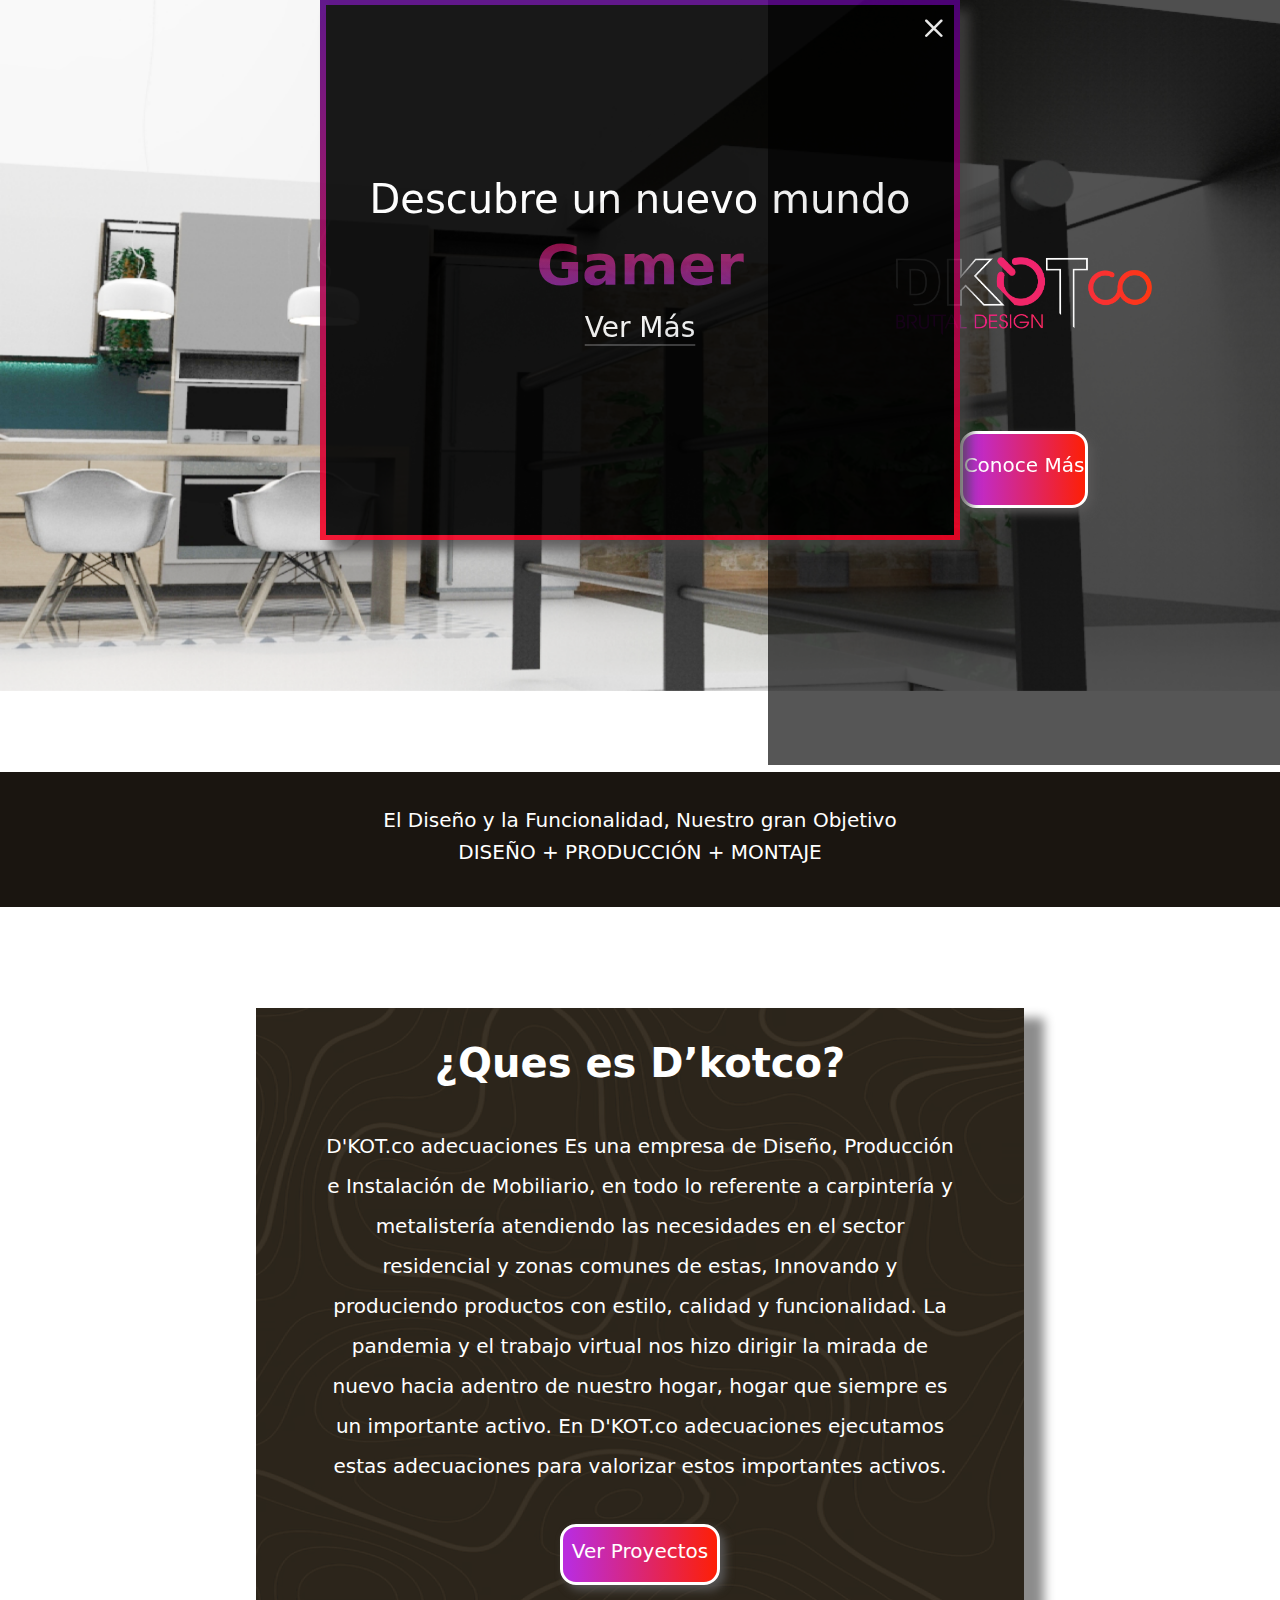
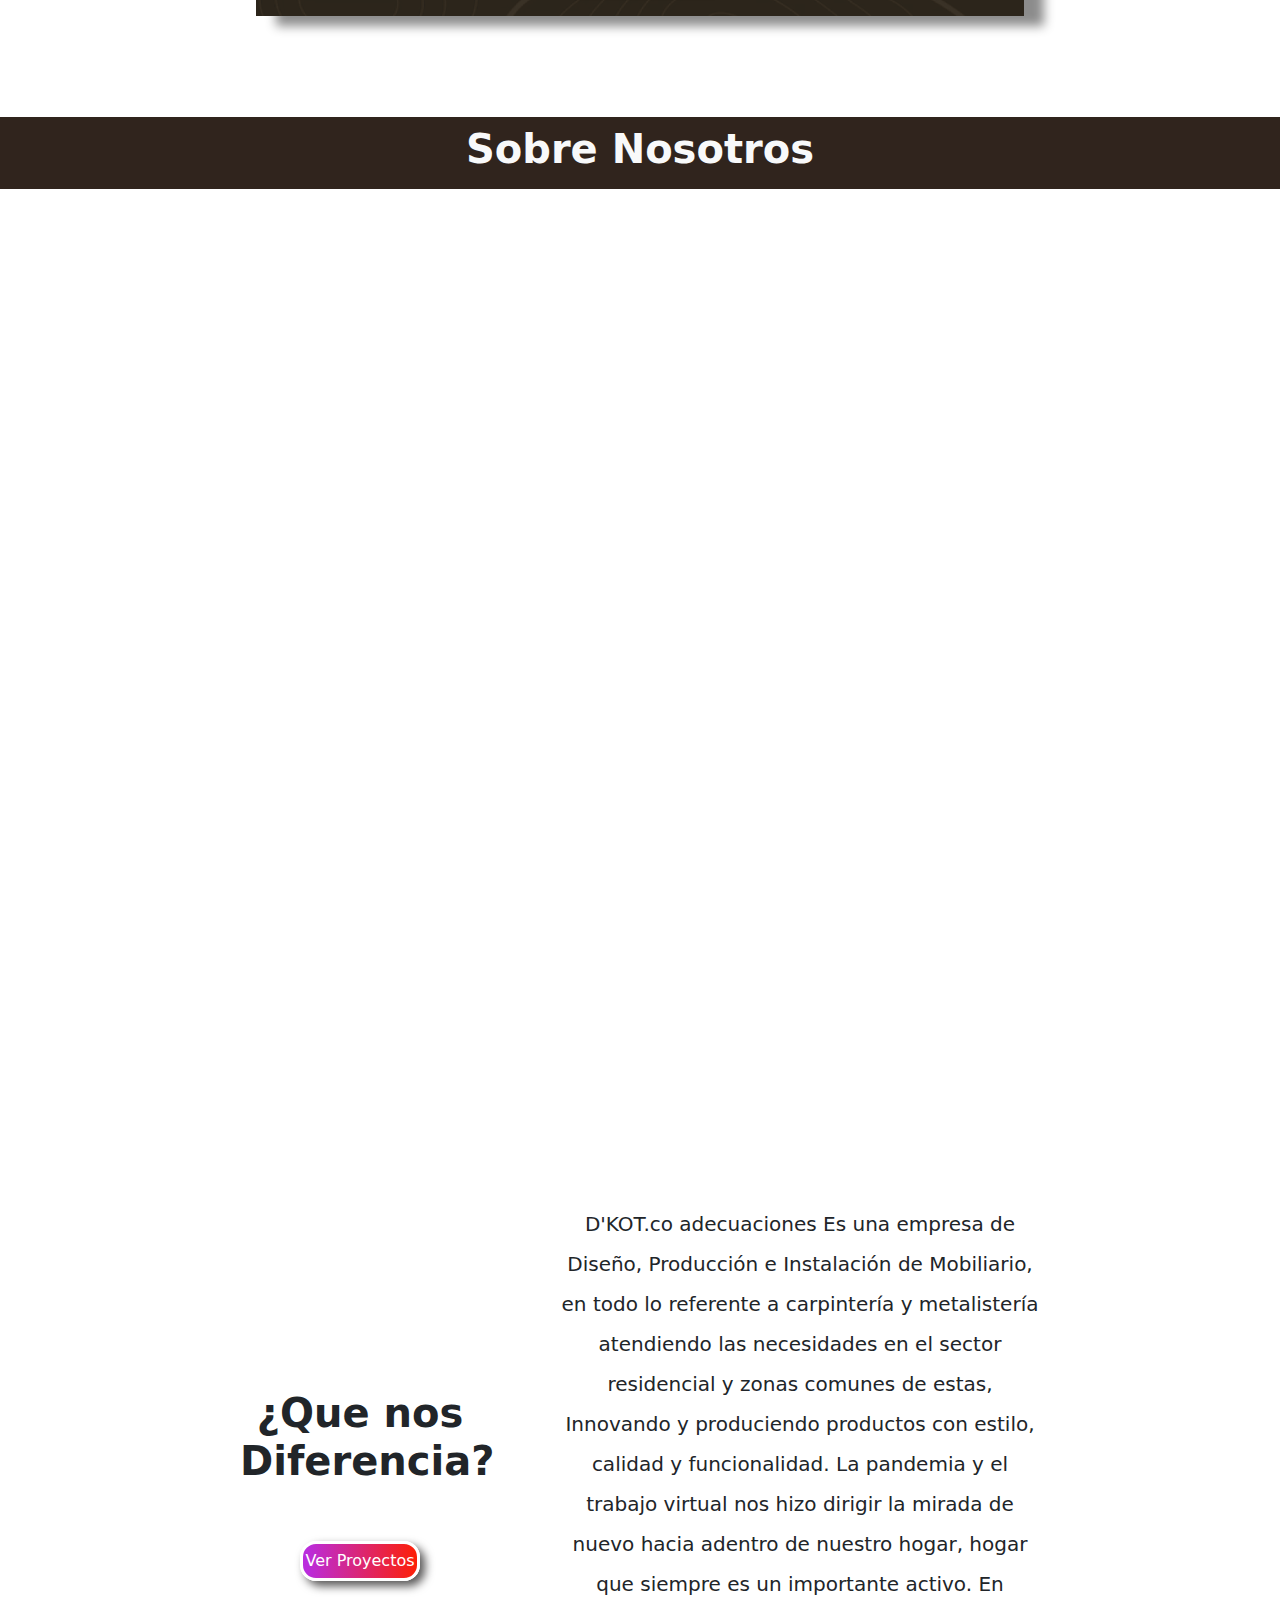
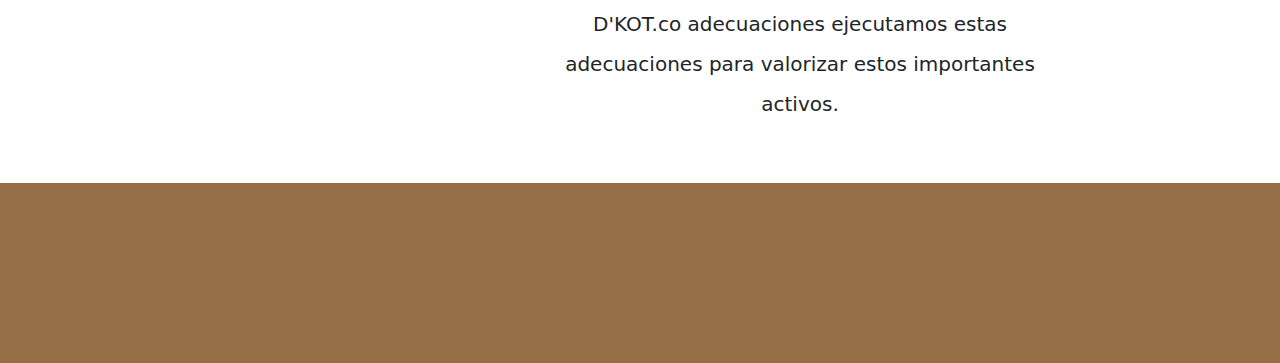
==== index.html @ 241cf869 "avance" ====
<!DOCTYPE html>
<html lang="en">

<head>
    <meta charset="UTF-8">
    <meta name="viewport" content="width=device-width, initial-scale=1.0">
    <link rel="stylesheet" href="normalize.css">
    <link rel="stylesheet" href="style.css">
    <link rel="stylesheet" href="	https://cdn.jsdelivr.net/npm/bootstrap@5.3.2/dist/css/bootstrap.min.css">
    <script src="https://cdn.jsdelivr.net/npm/bootstrap@5.3.2/dist/js/bootstrap.bundle.min.js"></script>
    <link rel="stylesheet" href="https://cdn.jsdelivr.net/npm/bootstrap-icons@1.11.1/font/bootstrap-icons.css">
    <title>D'kot.co</title>
</head>

<body>
    <section id="pop_up" class="pop_up position-fixed z-3 text-center d-flex  justify-content-center  ">
        <div class="pop_up_text d-flex flex-column justify-content-center p-2 align-self-center position-relative justify-content-center">
            <h1>Descubre un nuevo mundo </h1><h1 class="gamer fw-bold display-4 ">Gamer</h1>
            <span id="btn_close" class=" btnclose position-absolute top-0 end-0 pe-auto display-6"> <i class="bi bi-x"></i></span>
            <p><a href="gamer.html" id="link" class=" link fs-3 link-light link-offset-2 link-underline-opacity-25 link-underline-opacity-100-hover">Ver Más</a></p>
        </div>
        
    </section>
    <section class="inicio d-inline-block vw-100 min-vh-80 position-relative overflow-hidden ">
        <div
            class="contenedor_inicio h-100 position-absolute top-0 end-0 z-1 d-flex flex-column justify-content-center align-items-center">
            <div class="motivo_inicio position-absolute z-0 w-100 h-100"><img src="images/motivo2.png"
                    class="w-100 h-100 object-fit-fill" alt=""></div>
            <div class="logo position-relative d-inline-block w-50 z-1 mb-5"><img src="images/logo dkotco.png"
                    class=" w-100 cover" alt=""></div>
            <button type="button" class="btn_inicio  d-inline-block w-25 mt-5 position-relative z-2 ">
                <h5>Conoce Más</h5>
            </button>
        </div>
        <div id="carouselExampleAutoplaying" class="carousel slide d-inline-block w-100 h-100 position-absolute "
            data-bs-ride="carousel">
            <div class="carousel-inner">
                <div class="carousel-item active">
                    <img src="images/slide/background header.png" class="d-block w-100 h-100 object-fit-fill" alt="...">
                </div>
                <div class="carousel-item">
                    <img src="images/slide/Animacion casa.jpg" class="d-block w-100 h-100 object-fit-fill" alt="...">
                </div>
                <div class="carousel-item">
                    <img src="..." class="d-block w-100" alt="...">
                </div>
            </div>
        </div>
    </section>

    <section class="transicion d-inline-block vw-100 d-flex flex-column justify-content-center align-items-center">
        <h5 class="">El Diseño y la Funcionalidad, Nuestro gran Objetivo</h5>
        <h5 class="">DISEÑO + PRODUCCIÓN + MONTAJE</h5>
    </section>

    <section
        class="descripcion vw-100 bg-white position-relative overflow-hidden d-flex justify-content-center align-items-center ">
        <div class="descripcion_fondo d-inline-block  h-75 position-absolute"></div>
        <div
            class="description_text d-inline-block w-50 h-75 position-relative d-flex flex-column justify-content-evenly align-items-center aling-content-center">
            <h1 class="fw-bold ">¿Ques es D’kotco?</h1>
            <h5 class="text-center lh-lg">D'KOT.co adecuaciones Es una empresa de Diseño, Producción e Instalación
                de
                Mobiliario, en
                todo lo referente a carpintería y metalistería atendiendo las necesidades en el sector residencial y
                zonas comunes de estas, Innovando y produciendo productos con estilo, calidad y funcionalidad. La
                pandemia y el trabajo virtual nos hizo dirigir la mirada de nuevo hacia adentro de nuestro hogar, hogar
                que
                siempre es un importante activo. En D'KOT.co adecuaciones ejecutamos estas adecuaciones para valorizar
                estos importantes activos.</h5>
            <button type="button" class="btn_inicio  d-inline-block w-25  position-relative z-2 ">
                <h5>Ver Proyectos</h5>
            </button>
        </div>
    </section>

    <section class="transicion2 d-inline-block vw-100 d-flex flex-column justify-content-center align-items-center">
        <h1 class="fw-bold text-light ">Sobre Nosotros</h1>
    </section>

    <section
        class="sobre_nos d-inline-block h-auto vw-100 position-relative overflow-hidden d-flex flex-column justify-content-center">
        <div class="fondo_sobre_nos d-inline-block w-100 h-100 position-absolute z-0"> </div>
        <div
            class="texto_sobre_nos d-inline-block w-75 position-relative d-flex flex-column justify-content-evenly align-items-center align-self-center">
            <div
                class="tarjeta_contenedor d-inline-block w-100 d-flex flex-row flex-wrap justify-content-evenly justify-items-evenly aling-content-center">
                <div
                    id="tarjeta1" class="tarjeta  d-inline-block  m-3 d-flex flex-column justify-content-center align-items-center " onclick="voltear()"> 
                    <img src="images/icon1-enfoque.png " height="60%" class="object-fit-contain" alt="">
                    <p class="fs-2">Nuestro Enfoque</p>
                </div>
                <div
                    class="tarjeta d-inline-block  m-3 d-flex flex-column justify-content-center align-items-center ">
                    <img src="images/icon2-especialidad.png" height="60%" class="object-fit-contain" alt="">
                    <p class="fs-2">Nuestra Especialidad</p>
                </div>
                <div
                    class="tarjeta  d-inline-block m-3 d-flex flex-column justify-content-center  align-items-center ">
                    <img src="images/icon3-productos.png" height="60%" class="object-fit-contain" alt="">
                    <p class="fs-2">Nuestros Productos</p>
                </div>


            </div>

        </div>
    </section>

    <section
        class="dif d-inline-block vw-100  position-relative d-flex flex-column align-items-center justify-items-center ">
        <div
            class="dif_texto d-inline-block w-75 h-100  d-flex flex-row justify-content-evenly justify-items-center align-items-center">
            <div class="texto1 d-inline-block w-25 h-25 text-center">
                <h1 class=" fw-bold">¿Que nos Diferencia?</h1>
                <button type="button" class="btn_inicio d-inline-block w-50 h-25 mt-5">Ver Proyectos</button>
            </div>
            <h5 class=" lh-lg  w-50 text-center">
                D'KOT.co adecuaciones Es una empresa de Diseño, Producción e Instalación de
                Mobiliario, en todo lo referente a carpintería y metalistería atendiendo las necesidades en el sector
                residencial y
                zonas comunes de estas, Innovando y produciendo productos con estilo, calidad y funcionalidad.
                La pandemia y el trabajo virtual nos hizo dirigir la mirada de nuevo hacia adentro de nuestro
                hogar, hogar que siempre es un importante activo. En D'KOT.co adecuaciones ejecutamos estas
                adecuaciones para valorizar estos importantes activos.
            </h5>
        </div>
    </section>

    <div class="footer  vw-100  ">

    </div>

    <script src="app.js"></script>
</body>

</html>
---- style.css ----
:root{
    --gris:  #59564F;
    --cafeoscuro: #5c5244  ;
    --degradado: linear-gradient(90deg, #BA2CDD 3.46%, #FF1F00 102.52%);
}

*{
    margin: 0;
    padding: 0;
}
.inicio{
    height: 85vh;
}
.logo{
    object-fit: cover;
}
.contenedor_inicio{
    width: 40%;
    background-color: rgba(0, 0, 0, 0.664);
}

.motivo_inicio img{
    mix-blend-mode:hard-light;
    opacity: 0%;
}

.btn_inicio{
    height: 10%;
    background: var(--degradado);
    box-shadow: 5px 5px 10px rgb(87, 86, 86) ;
    border: solid 0.2em white ;
    border-radius: 1em;
    color: white;
}

.btn_inicio p{
    font-size: 80px;
}

/* -------------------------------- parrafo  -------------------------------- */

.transicion{
    height: 15svh;
    background-color: rgb(26, 21, 16) ;
    color: white;
}

/* -------------------------------- que es -------------------------------- */
.descripcion{
    height: 90vh;
    color: white;
}

.descripcion_fondo{
    width: 60%;
    background: var(--cafeoscuro) url(images/motivo3.png) no-repeat  ;
    background-size: cover;
    background-blend-mode: luminosity;
    filter: brightness(0.8);
    box-shadow: 20px 10px  10px  rgba(0, 0, 0, 0.452);
}

.titulo{
    font-size: 10em;
}

.texto{
    font-size: 5em;
}

/* -------------------------------- sobre nos -------------------------------- */
.transicion2{
    height: 8vh;
    background-color: #30241d;
    color: rgb(46, 44, 43);
}

.sobre_nos{
    min-height: 95vh;
}

.fondo_sobre_nos{
    background: url(images/fondo\ about.png) no-repeat fixed;
    background-size: cover;
    filter: contrast(0.4) brightness(0.9) sepia(0.3);
}

.texto_sobre_nos{
    min-height: 90vh;
    width: 80%;
    height: fit-content;
    mix-blend-mode:overlay;
}

.tarjeta_contenedor{
    min-height: fit-content;
    display: flex;
}

.tarjeta{
    height: 50vh;
    color: white;
    min-width:fit-content;
    background-color: #42403f;
    flex: 1 0 30%;
    overflow: hidden;
    filter: contrast(3) brightness();
 
}

.dif{
    height: 70vh;
}

.footer{
    height: 20vh;
    background-color: #966f48;
}

.pop_up{
    width: 50vw;
    height: 60vh;
    background: linear-gradient(0deg,rgb(245, 4, 36),rgb(81, 0, 128)) ;
    color: white;
    left: 25%;
    filter: drop-shadow(10px 10px 6px #484747d2);
    animation: trasladar 1s ;
    opacity: 0.9;

}
.pop_up_text{
    width: 98%;
    height: 98%;
    background: black;
}

.pop_up .gamer{
    background: -webkit-linear-gradient(270deg, #a70f3d, #6b1e97);
     -webkit-background-clip: text;
    -webkit-text-fill-color: transparent;
}

.btnclose{
    cursor: pointer;
}

@keyframes trasladar {
    0% {
      transform: scale(0.8);
      opacity: 0.4;
    }
    100% {
      opacity: 0.9;
    }
  }

  @keyframes voltear{
    0%{
        transform: rotateY(0);
    }
    100%{
        transform: rotateY(180);
    }
  }
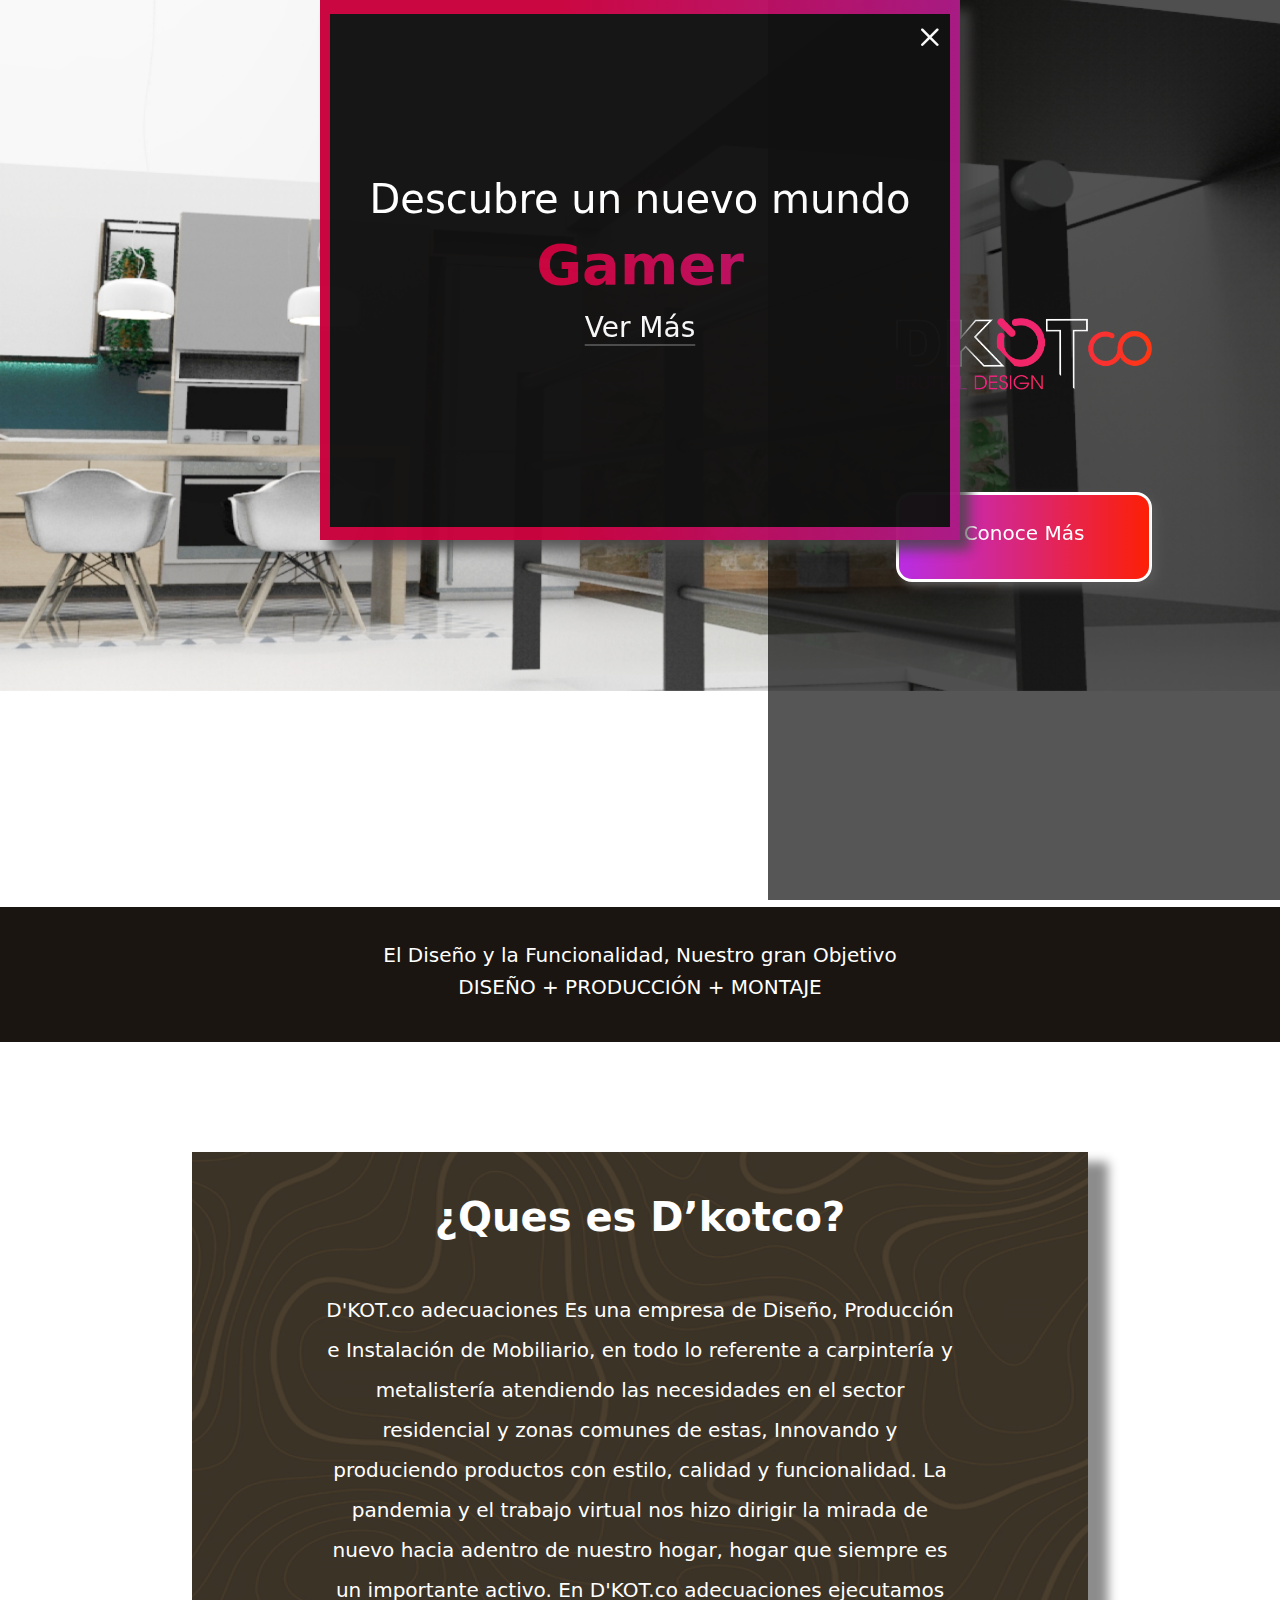
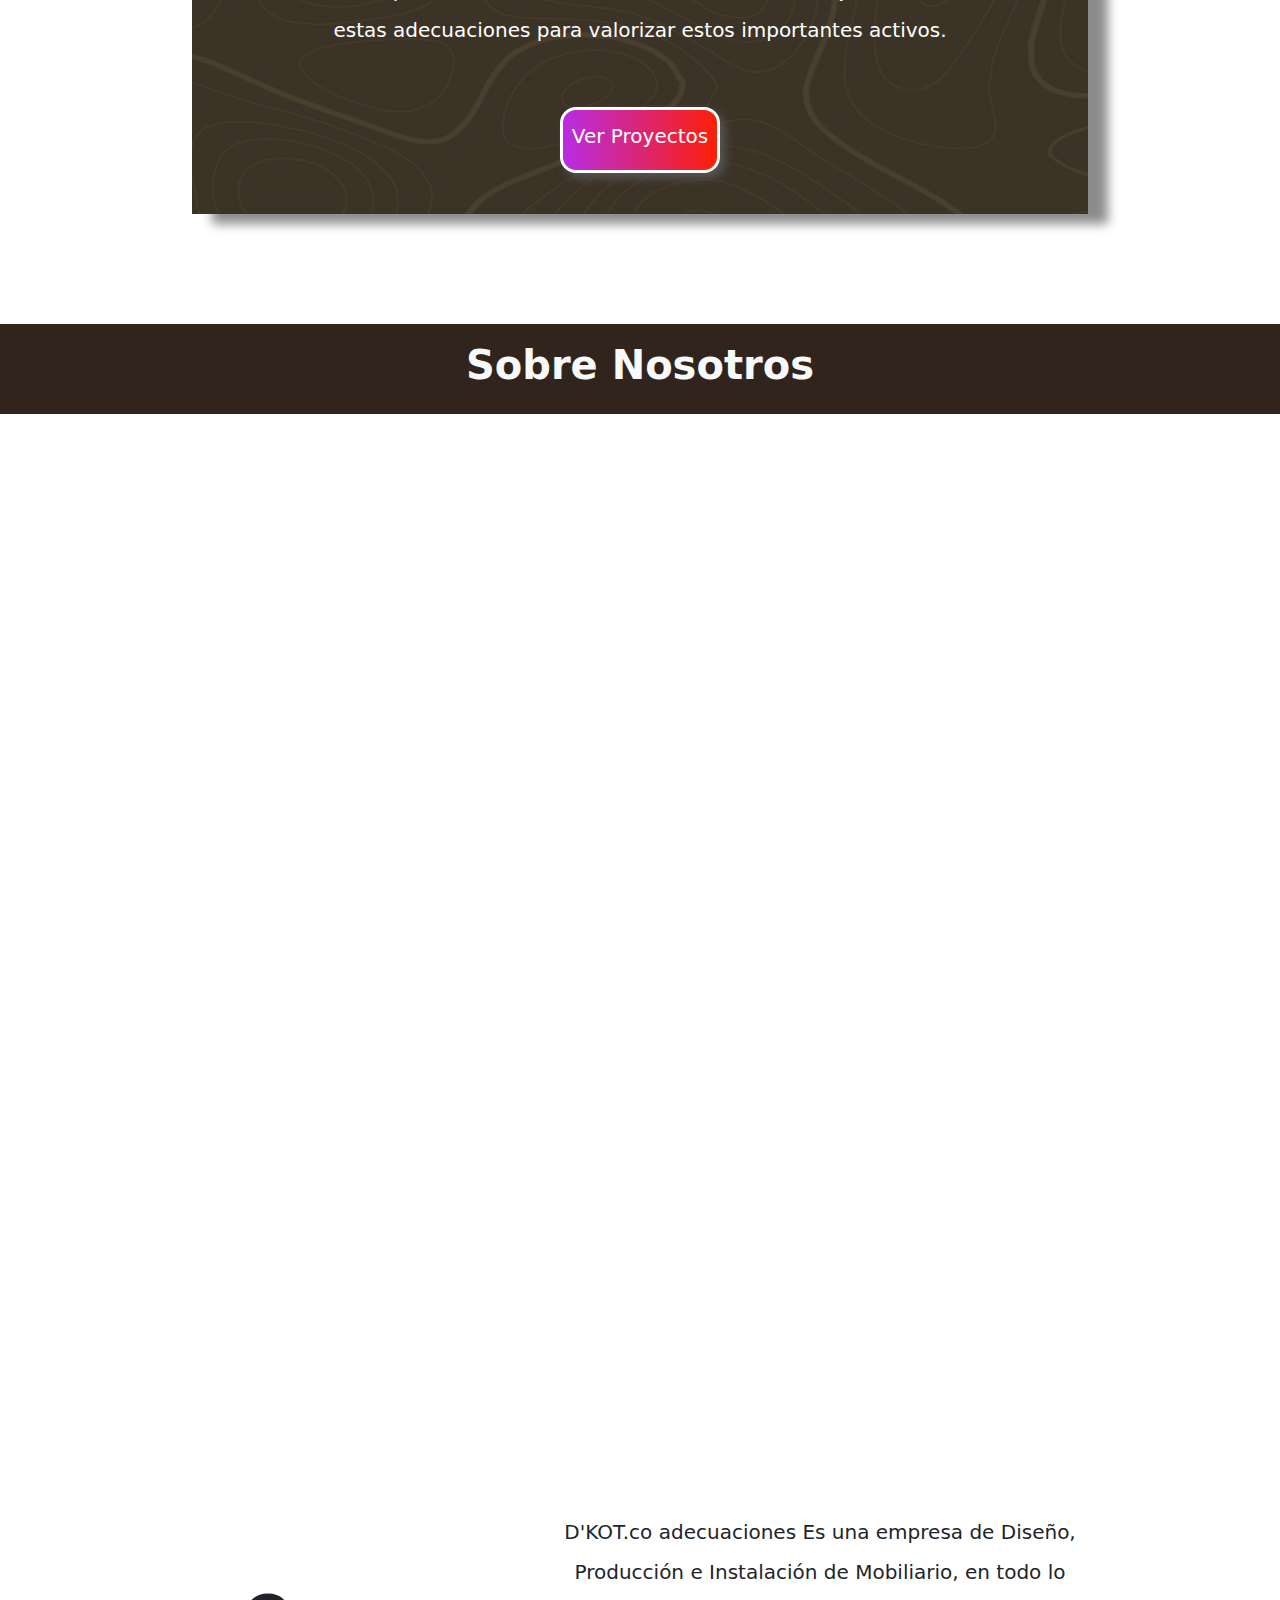
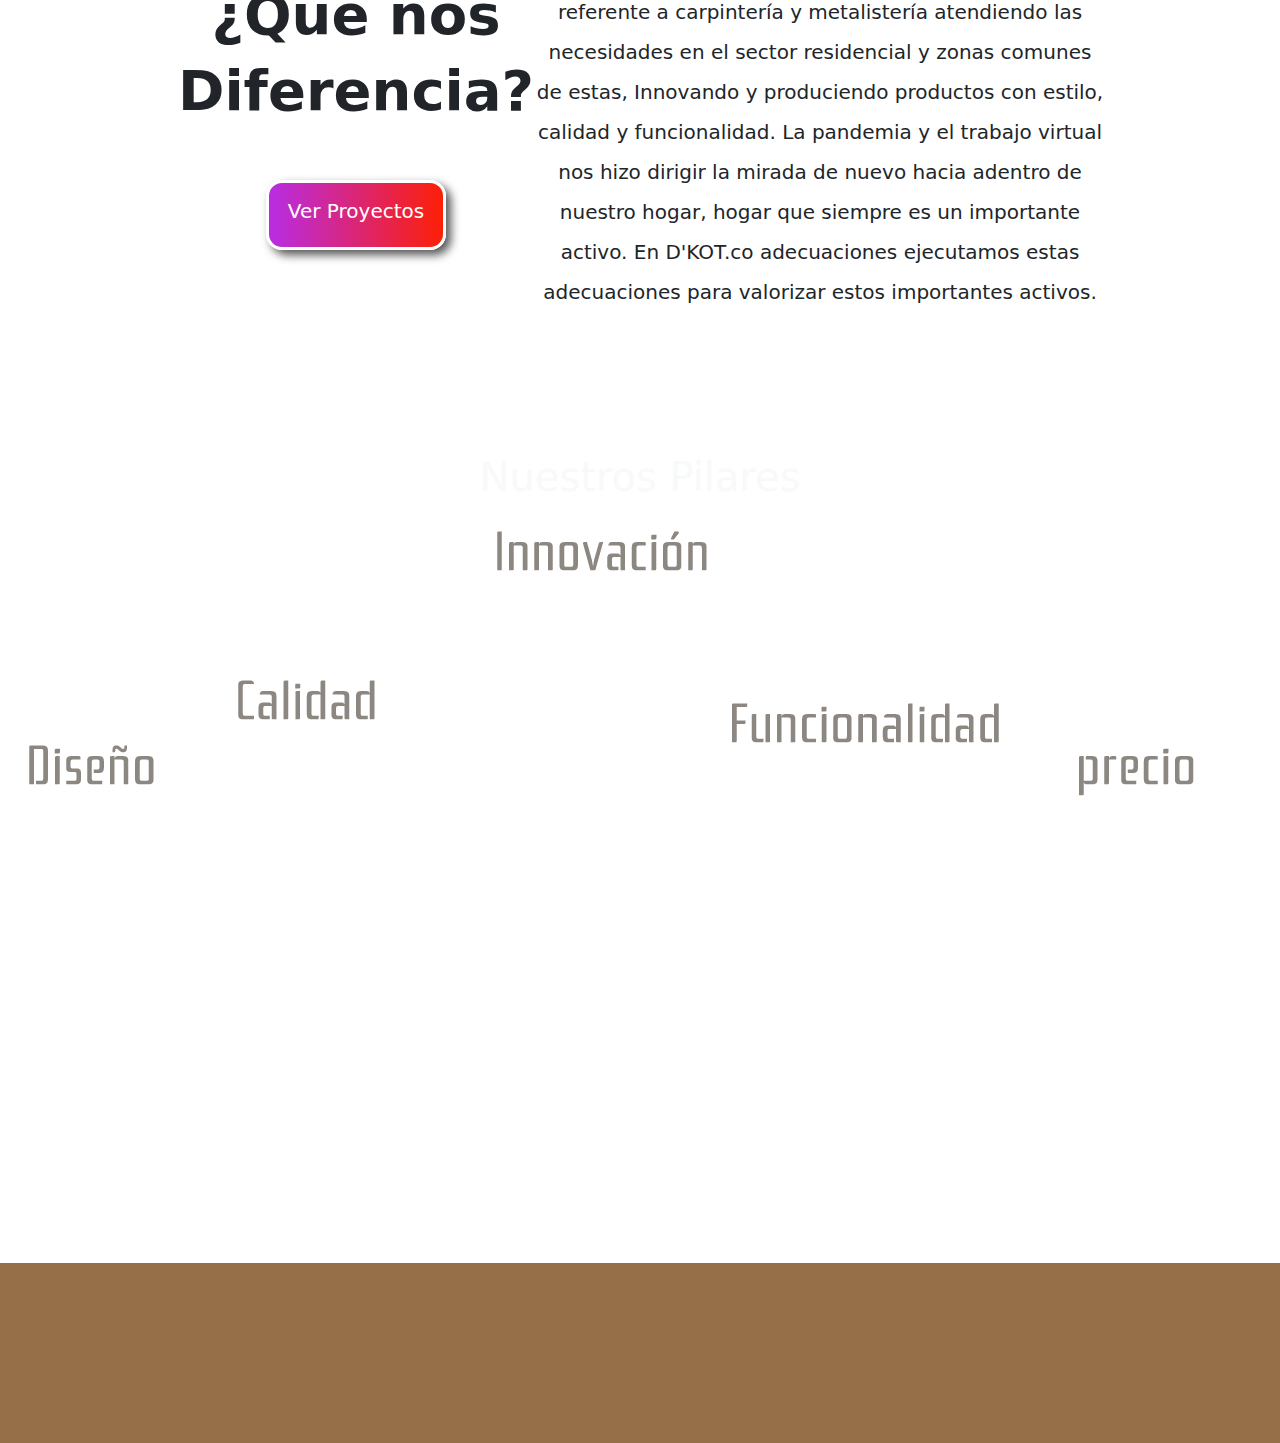
==== commit c0a6fdb7: "pilares" ====
--- a/index.html
+++ b/index.html
@@ -28,7 +28,7 @@
                     class="w-100 h-100 object-fit-fill" alt=""></div>
             <div class="logo position-relative d-inline-block w-50 z-1 mb-5"><img src="images/logo dkotco.png"
                     class=" w-100 cover" alt=""></div>
-            <button type="button" class="btn_inicio  d-inline-block w-25 mt-5 position-relative z-2 ">
+            <button type="button" class="btn_inicio  d-inline-block w-50 mt-5 px-5 position-relative z-2 ">
                 <h5>Conoce Más</h5>
             </button>
         </div>
@@ -55,20 +55,17 @@
 
     <section
         class="descripcion vw-100 bg-white position-relative overflow-hidden d-flex justify-content-center align-items-center ">
-        <div class="descripcion_fondo d-inline-block  h-75 position-absolute"></div>
+        <div class="descripcion_fondo d-inline-block  h-75 position-absolute "></div>
         <div
-            class="description_text d-inline-block w-50 h-75 position-relative d-flex flex-column justify-content-evenly align-items-center aling-content-center">
+            class="description_text d-inline-block w-50 h-75 position-relative d-flex flex-column justify-content-evenly align-items-center ">
             <h1 class="fw-bold ">¿Ques es D’kotco?</h1>
-            <h5 class="text-center lh-lg">D'KOT.co adecuaciones Es una empresa de Diseño, Producción e Instalación
-                de
-                Mobiliario, en
-                todo lo referente a carpintería y metalistería atendiendo las necesidades en el sector residencial y
+            <p class="text-center fs-5 d-inline-block h-auto lh-lg ">D'KOT.co adecuaciones Es una empresa de Diseño, Producción e Instalación
+                de Mobiliario, en todo lo referente a carpintería y metalistería atendiendo las necesidades en el sector residencial y
                 zonas comunes de estas, Innovando y produciendo productos con estilo, calidad y funcionalidad. La
                 pandemia y el trabajo virtual nos hizo dirigir la mirada de nuevo hacia adentro de nuestro hogar, hogar
-                que
-                siempre es un importante activo. En D'KOT.co adecuaciones ejecutamos estas adecuaciones para valorizar
-                estos importantes activos.</h5>
-            <button type="button" class="btn_inicio  d-inline-block w-25  position-relative z-2 ">
+                que siempre es un importante activo. En D'KOT.co adecuaciones ejecutamos estas adecuaciones para valorizar
+                estos importantes activos.</p>
+            <button type="button" class="btn_inicio  d-inline-block w-25 ">
                 <h5>Ver Proyectos</h5>
             </button>
         </div>
@@ -108,14 +105,15 @@
     </section>
 
     <section
-        class="dif d-inline-block vw-100  position-relative d-flex flex-column align-items-center justify-items-center ">
+        class="dif d-inline-block vw-100 position-relative d-flex flex-column align-items-center justify-content-center ">
         <div
-            class="dif_texto d-inline-block w-75 h-100  d-flex flex-row justify-content-evenly justify-items-center align-items-center">
-            <div class="texto1 d-inline-block w-25 h-25 text-center">
-                <h1 class=" fw-bold">¿Que nos Diferencia?</h1>
-                <button type="button" class="btn_inicio d-inline-block w-50 h-25 mt-5">Ver Proyectos</button>
+            class="dif_texto d-inline-block w-100  d-flex flex-row justify-content-evenly justify-items-center align-items-center flex-wrap p-5">
+            <div class="texto1 d-inline-block w-auto h-75 text-center ">
+                <h1 class=" fw-bold display-4">¿Que nos </h1>
+                <h1 class=" fw-bold display-4">Diferencia?</h1>
+                <button type="button" class="btn_inicio d-inline-block w-50 h-auto mt-5 p-3"><h5>Ver Proyectos</h5></button>
             </div>
-            <h5 class=" lh-lg  w-50 text-center">
+            <h5 class="d-inline-block h-auto lh-lg text-center ">
                 D'KOT.co adecuaciones Es una empresa de Diseño, Producción e Instalación de
                 Mobiliario, en todo lo referente a carpintería y metalistería atendiendo las necesidades en el sector
                 residencial y
@@ -127,6 +125,13 @@
         </div>
     </section>
 
+    <section class="pilares vw-100 position-relative ">
+        <div class="pilares_fondo d-inline-block w-100 h-100 position-absolute"></div>
+        <h1 class="text-center text-light position-relative z-1">Nuestros Pilares</h1>
+        <img src="images/pil.png" class="" alt="">
+
+    </section>
+
     <div class="footer  vw-100  ">
 
     </div>
--- a/style.css
+++ b/style.css
@@ -10,7 +10,7 @@
     padding: 0;
 }
 .inicio{
-    height: 85vh;
+    height: 100vh;
 }
 .logo{
     object-fit: cover;
@@ -48,36 +48,28 @@
 
 /* -------------------------------- que es -------------------------------- */
 .descripcion{
-    height: 90vh;
+    height: 98vh;
     color: white;
 }
 
 .descripcion_fondo{
-    width: 60%;
-    background: var(--cafeoscuro) url(images/motivo3.png) no-repeat  ;
+    width: 70%;
+    background: #837561 url(images/motivo3.png) no-repeat  ;
     background-size: cover;
     background-blend-mode: luminosity;
     filter: brightness(0.8);
     box-shadow: 20px 10px  10px  rgba(0, 0, 0, 0.452);
 }
 
-.titulo{
-    font-size: 10em;
-}
-
-.texto{
-    font-size: 5em;
-}
-
 /* -------------------------------- sobre nos -------------------------------- */
 .transicion2{
-    height: 8vh;
+    height: 10vh;
     background-color: #30241d;
     color: rgb(46, 44, 43);
 }
 
 .sobre_nos{
-    min-height: 95vh;
+    min-height: 80vh;
 }
 
 .fondo_sobre_nos{
@@ -110,7 +102,15 @@
 }
 
 .dif{
-    height: 70vh;
+    min-height: 75vh;
+    height: fit-content;
+    padding: 2% 10%;
+}
+.dif_texto  .texto1 {
+    flex: 1 0 20vw;
+}
+.dif_texto  h5 {
+    flex: 3 0 20vw;
 }
 
 .footer{
@@ -121,37 +121,48 @@
 .pop_up{
     width: 50vw;
     height: 60vh;
-    background: linear-gradient(0deg,rgb(245, 4, 36),rgb(81, 0, 128)) ;
+    background: linear-gradient(90deg, #ca033f 12.48%, #962db6 47.55%, #1e15a0 83.54%);
+    background-size: 300% 500%;
     color: white;
     left: 25%;
     filter: drop-shadow(10px 10px 6px #484747d2);
-    animation: trasladar 1s ;
-    opacity: 0.9;
+    animation: trasladar 2s , change 6s infinite ;
+    opacity: 0.98;
 
 }
 .pop_up_text{
-    width: 98%;
-    height: 98%;
-    background: black;
+    width: 97%;
+    height: 95%;
+    background: rgb(19, 18, 18);
 }
 
 .pop_up .gamer{
-    background: -webkit-linear-gradient(270deg, #a70f3d, #6b1e97);
+    background: linear-gradient(90deg, #ca033f 12.48%, #962db6 47.55%, #1e15a0 83.54%);
+    background-size: 300% 500%;
      -webkit-background-clip: text;
     -webkit-text-fill-color: transparent;
+    animation: change 6s infinite;
 }
 
 .btnclose{
     cursor: pointer;
 }
 
+.pilares{
+    height: 90vh;
+}
+.pilares_fondo{
+    background-color: #1e15a0;
+    background: url(images/image\ pil.png) no-repeat fixed;
+    background-size: cover;
+}
 @keyframes trasladar {
     0% {
       transform: scale(0.8);
       opacity: 0.4;
     }
     100% {
-      opacity: 0.9;
+      opacity: 0.98;
     }
   }
 
@@ -162,4 +173,16 @@
     100%{
         transform: rotateY(180);
     }
-  }+  }
+
+  @keyframes change{
+    0%{
+        background-position: 0 50%;
+    }
+    50%{
+        background-position: 100% 50%;
+    }
+    100%{
+        background-position: 0 50%;
+    }
+}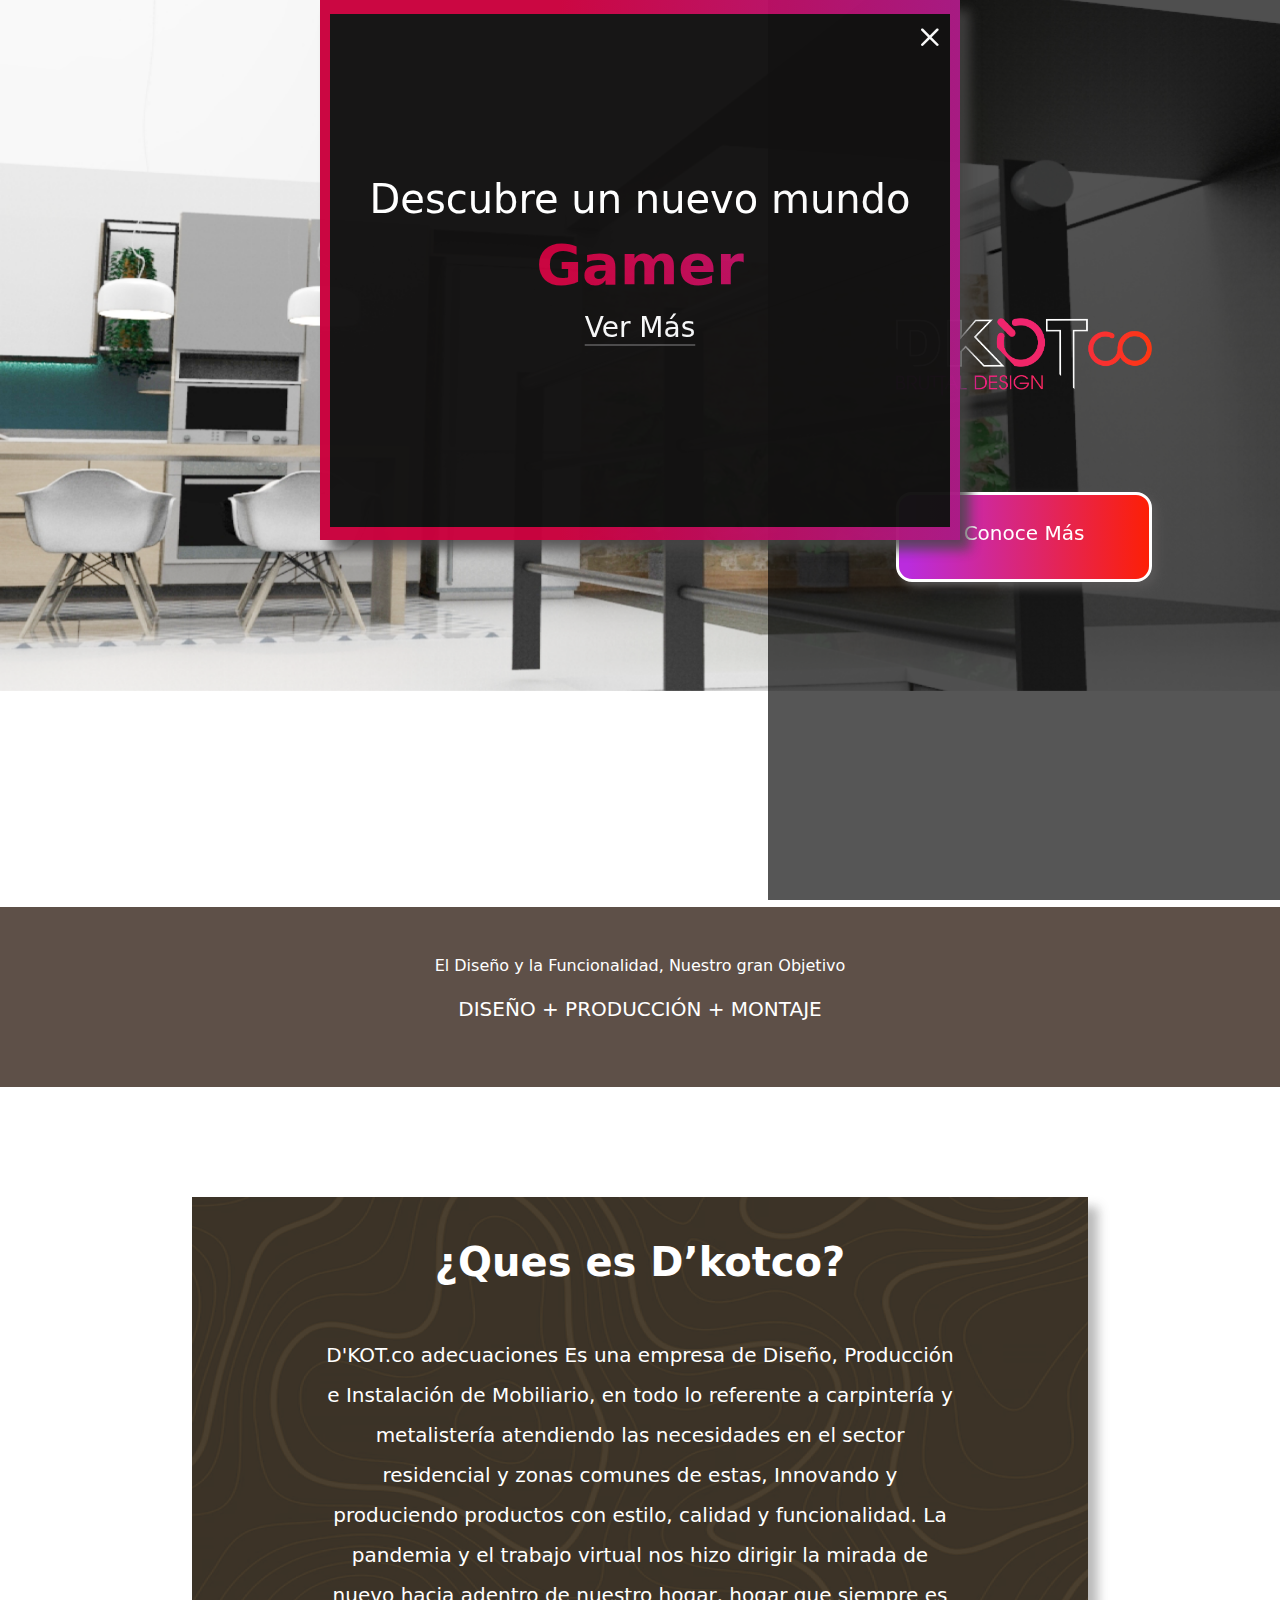
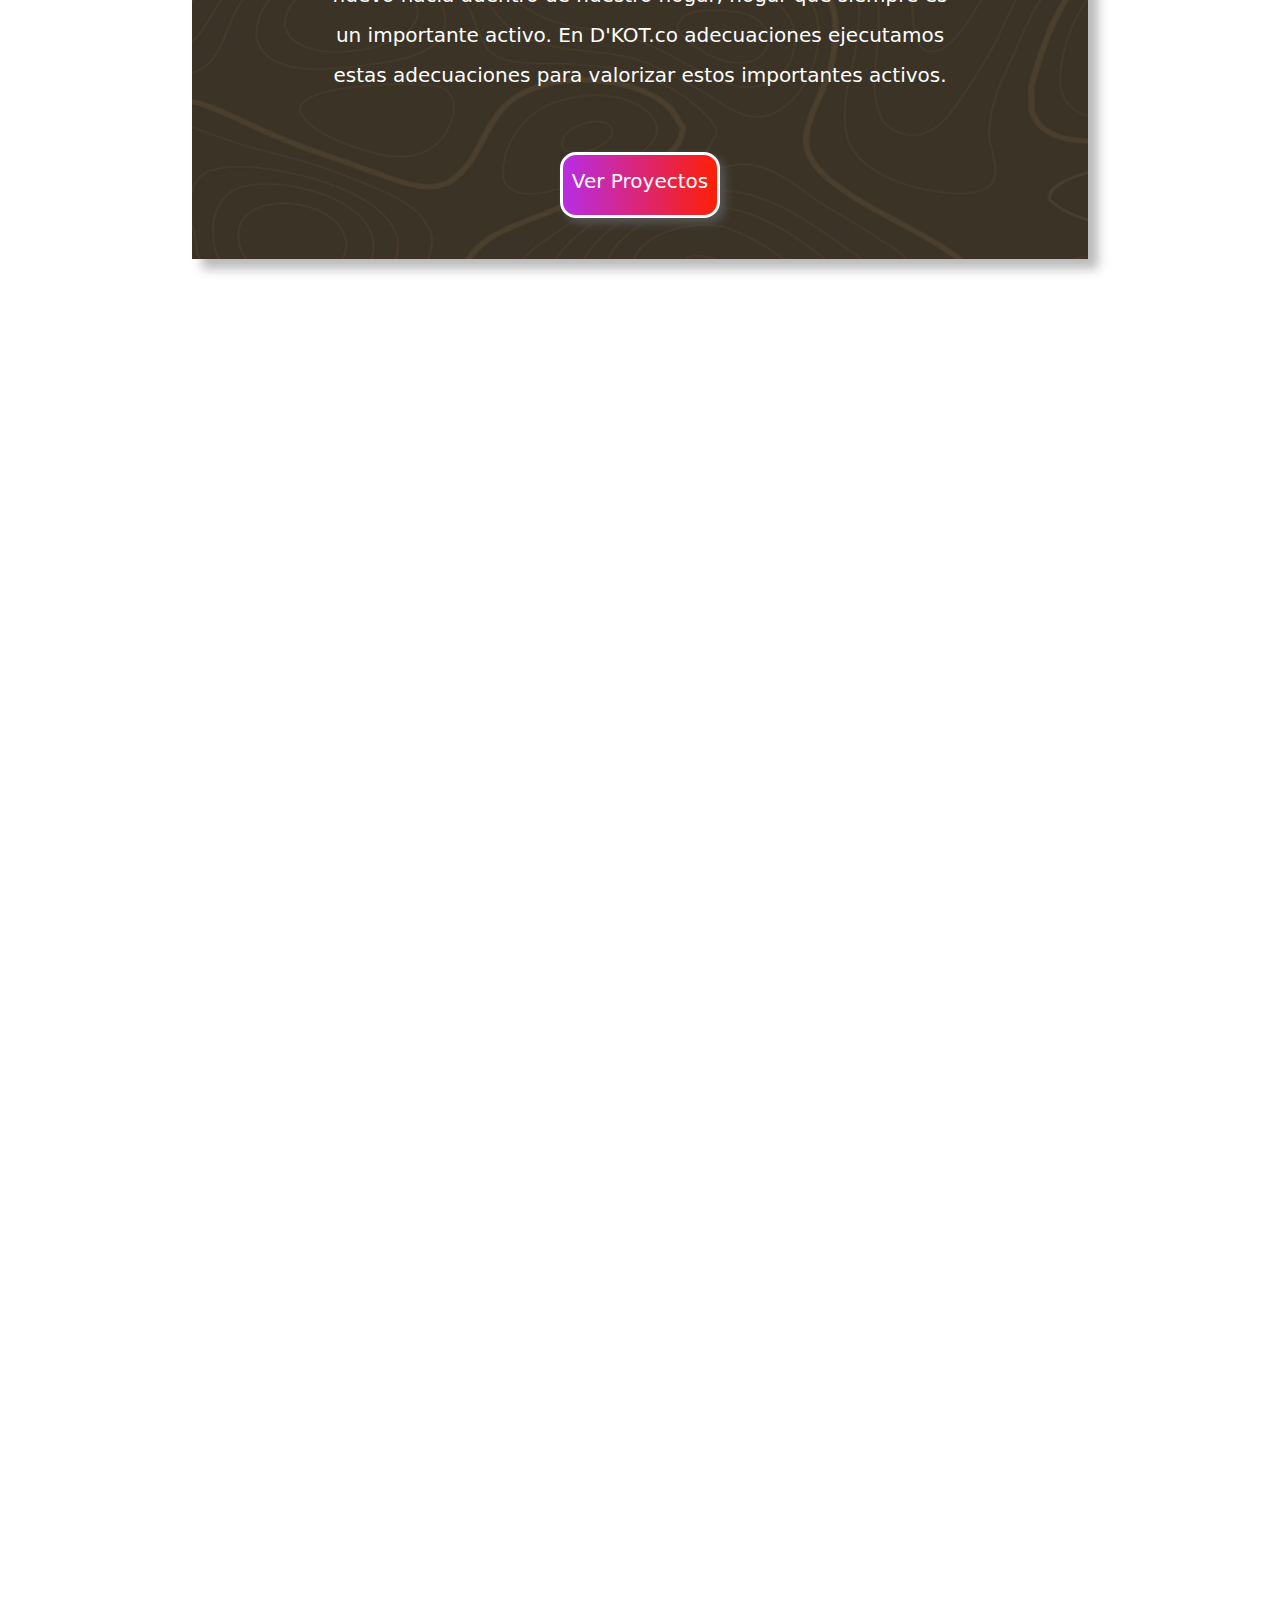
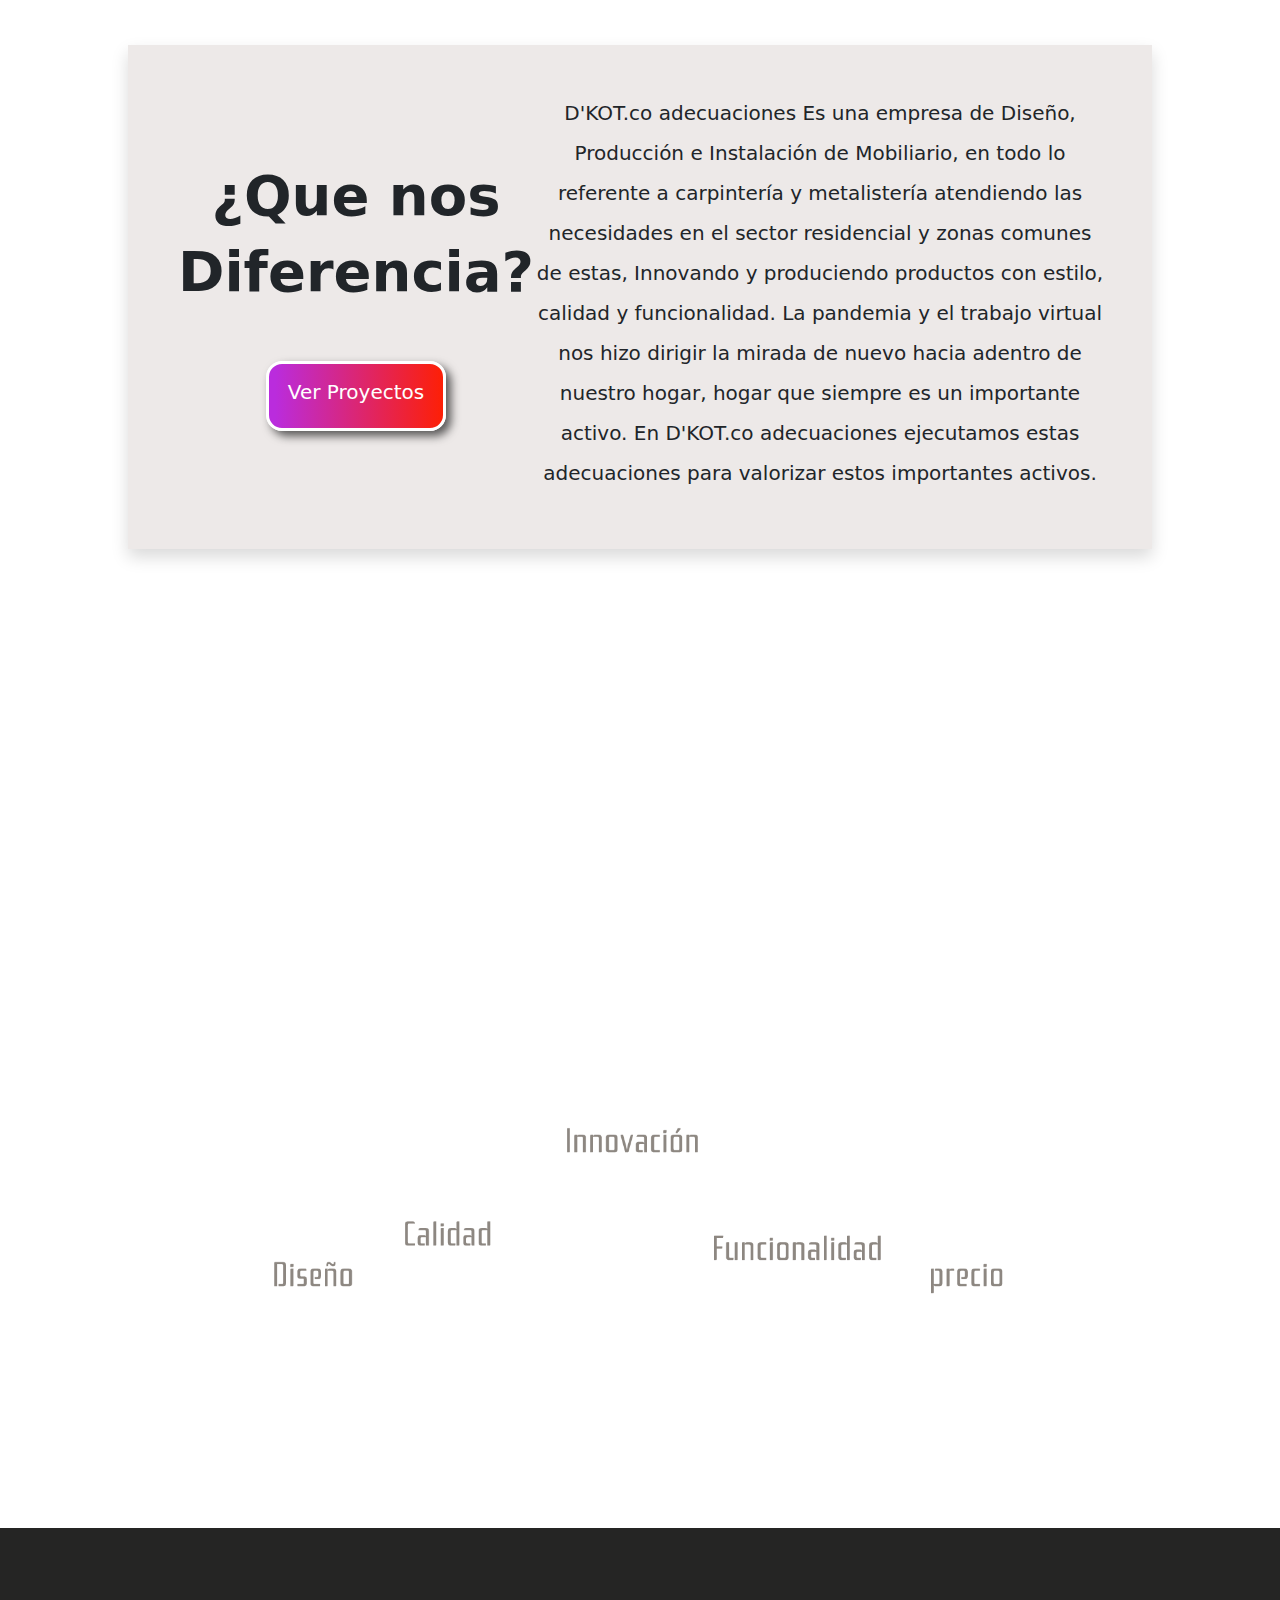
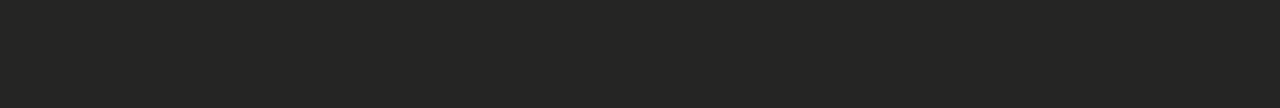
==== commit 6aaffcbc: "marquetacion mesas" ====
--- a/index.html
+++ b/index.html
@@ -48,18 +48,18 @@
         </div>
     </section>
 
-    <section class="transicion d-inline-block vw-100 d-flex flex-column justify-content-center align-items-center">
-        <h5 class="">El Diseño y la Funcionalidad, Nuestro gran Objetivo</h5>
-        <h5 class="">DISEÑO + PRODUCCIÓN + MONTAJE</h5>
+    <section class="transicion w-100 mx-auto d-inline-block d-flex flex-column justify-content-center align-items-center">
+        <p class="fs-light fs-6">El Diseño y la Funcionalidad, Nuestro gran Objetivo</p>
+        <p class="fs-light fs-5">DISEÑO + PRODUCCIÓN + MONTAJE</p>
     </section>
 
     <section
         class="descripcion vw-100 bg-white position-relative overflow-hidden d-flex justify-content-center align-items-center ">
         <div class="descripcion_fondo d-inline-block  h-75 position-absolute "></div>
         <div
-            class="description_text d-inline-block w-50 h-75 position-relative d-flex flex-column justify-content-evenly align-items-center ">
+            class="description_text d-inline-block w-50 h-75 position-relative d-flex flex-column justify-content-evenly align-items-center  ">
             <h1 class="fw-bold ">¿Ques es D’kotco?</h1>
-            <p class="text-center fs-5 d-inline-block h-auto lh-lg ">D'KOT.co adecuaciones Es una empresa de Diseño, Producción e Instalación
+            <p class="text-center fs-5 d-inline-block h-auto lh-lg">D'KOT.co adecuaciones Es una empresa de Diseño, Producción e Instalación
                 de Mobiliario, en todo lo referente a carpintería y metalistería atendiendo las necesidades en el sector residencial y
                 zonas comunes de estas, Innovando y produciendo productos con estilo, calidad y funcionalidad. La
                 pandemia y el trabajo virtual nos hizo dirigir la mirada de nuevo hacia adentro de nuestro hogar, hogar
@@ -71,12 +71,10 @@
         </div>
     </section>
 
-    <section class="transicion2 d-inline-block vw-100 d-flex flex-column justify-content-center align-items-center">
-        <h1 class="fw-bold text-light ">Sobre Nosotros</h1>
-    </section>
 
     <section
         class="sobre_nos d-inline-block h-auto vw-100 position-relative overflow-hidden d-flex flex-column justify-content-center">
+        <h1 class="sobre_nos_title display-5 fw-bold position-relative z-1 mx-auto mt-5 ">Sobre Nosotros</h1>
         <div class="fondo_sobre_nos d-inline-block w-100 h-100 position-absolute z-0"> </div>
         <div
             class="texto_sobre_nos d-inline-block w-75 position-relative d-flex flex-column justify-content-evenly align-items-center align-self-center">
@@ -107,7 +105,7 @@
     <section
         class="dif d-inline-block vw-100 position-relative d-flex flex-column align-items-center justify-content-center ">
         <div
-            class="dif_texto d-inline-block w-100  d-flex flex-row justify-content-evenly justify-items-center align-items-center flex-wrap p-5">
+            class="dif_texto d-inline-block w-100  d-flex flex-row justify-content-evenly justify-items-center align-items-center flex-wrap p-5 shadow ">
             <div class="texto1 d-inline-block w-auto h-75 text-center ">
                 <h1 class=" fw-bold display-4">¿Que nos </h1>
                 <h1 class=" fw-bold display-4">Diferencia?</h1>
@@ -125,16 +123,17 @@
         </div>
     </section>
 
-    <section class="pilares vw-100 position-relative ">
+    <section class="pilares vw-100 position-relative d-flex flex-column  aling-items-center ">
         <div class="pilares_fondo d-inline-block w-100 h-100 position-absolute"></div>
-        <h1 class="text-center text-light position-relative z-1">Nuestros Pilares</h1>
-        <img src="images/pil.png" class="" alt="">
+        <h1 class="pil_text display-5 text-center position-relative z-1 fw-bold mt-5">Nuestros Pilares</h1>
+        <img src="images/pil.png" class="pil_img h-auto object-fit-scale z-1 position-absolute align-self-center" alt="" width="60%">
 
     </section>
 
-    <div class="footer  vw-100  ">
+    <footer class="vw-100 mt-3">
 
-    </div>
+    </footer>
+    
 
     <script src="app.js"></script>
 </body>
--- a/style.css
+++ b/style.css
@@ -9,6 +9,38 @@
     margin: 0;
     padding: 0;
 }
+
+
+.pop_up{
+    width: 50vw;
+    height: 60vh;
+    background: linear-gradient(90deg, #ca033f 12.48%, #962db6 47.55%, #1e15a0 83.54%);
+    background-size: 300% 500%;
+    color: white;
+    left: 25%;
+    filter: drop-shadow(10px 10px 6px #484747d2);
+    animation: trasladar 2s , change 6s infinite ;
+    opacity: 0.98;
+
+}
+.pop_up_text{
+    width: 97%;
+    height: 95%;
+    background: rgb(19, 18, 18);
+}
+
+.pop_up .gamer{
+    background: linear-gradient(90deg, #ca033f 12.48%, #962db6 47.55%, #1e15a0 83.54%);
+    background-size: 300% 500%;
+     -webkit-background-clip: text;
+    -webkit-text-fill-color: transparent;
+    animation: change 6s infinite;
+}
+
+.btnclose{
+    cursor: pointer;
+}
+
 .inicio{
     height: 100vh;
 }
@@ -41,8 +73,8 @@
 /* -------------------------------- parrafo  -------------------------------- */
 
 .transicion{
-    height: 15svh;
-    background-color: rgb(26, 21, 16) ;
+    height: 20vh;
+    background-color: rgb(94, 80, 72) ;
     color: white;
 }
 
@@ -58,11 +90,12 @@
     background-size: cover;
     background-blend-mode: luminosity;
     filter: brightness(0.8);
-    box-shadow: 20px 10px  10px  rgba(0, 0, 0, 0.452);
+    box-shadow: 10px 10px  10px  rgba(65, 64, 64, 0.336);
 }
 
 /* -------------------------------- sobre nos -------------------------------- */
 .transicion2{
+    margin: auto;
     height: 10vh;
     background-color: #30241d;
     color: rgb(46, 44, 43);
@@ -71,13 +104,16 @@
 .sobre_nos{
     min-height: 80vh;
 }
+
 
 .fondo_sobre_nos{
     background: url(images/fondo\ about.png) no-repeat fixed;
     background-size: cover;
     filter: contrast(0.4) brightness(0.9) sepia(0.3);
 }
-
+.sobre_nos_title{
+    mix-blend-mode: overlay;
+}
 .texto_sobre_nos{
     min-height: 90vh;
     width: 80%;
@@ -91,7 +127,7 @@
 }
 
 .tarjeta{
-    height: 50vh;
+    height: 55vh;
     color: white;
     min-width:fit-content;
     background-color: #42403f;
@@ -102,60 +138,46 @@
 }
 
 .dif{
-    min-height: 75vh;
+    min-height: 80vh;
     height: fit-content;
     padding: 2% 10%;
 }
+.dif_texto{
+    background-color: #d4ccc86c;
+}
 .dif_texto  .texto1 {
     flex: 1 0 20vw;
 }
 .dif_texto  h5 {
     flex: 3 0 20vw;
 }
-
-.footer{
-    height: 20vh;
-    background-color: #966f48;
-}
-
-.pop_up{
-    width: 50vw;
-    height: 60vh;
-    background: linear-gradient(90deg, #ca033f 12.48%, #962db6 47.55%, #1e15a0 83.54%);
-    background-size: 300% 500%;
-    color: white;
-    left: 25%;
-    filter: drop-shadow(10px 10px 6px #484747d2);
-    animation: trasladar 2s , change 6s infinite ;
-    opacity: 0.98;
-
-}
-.pop_up_text{
-    width: 97%;
-    height: 95%;
-    background: rgb(19, 18, 18);
-}
-
-.pop_up .gamer{
-    background: linear-gradient(90deg, #ca033f 12.48%, #962db6 47.55%, #1e15a0 83.54%);
-    background-size: 300% 500%;
-     -webkit-background-clip: text;
-    -webkit-text-fill-color: transparent;
-    animation: change 6s infinite;
-}
-
-.btnclose{
-    cursor: pointer;
+.color{
+    width: 20%;
+    height: 10%;
 }
 
 .pilares{
-    height: 90vh;
+    height: 95vh;
 }
 .pilares_fondo{
     background-color: #1e15a0;
     background: url(images/image\ pil.png) no-repeat fixed;
     background-size: cover;
-}
+    filter: brightness(0.4) grayscale(1.2) contrast(0.8);
+}
+
+.pil_img{
+    bottom: 0;
+}
+.pil_text{
+    color: rgba(255, 255, 255, 0.589);
+}
+
+footer{
+    height: 20vh;
+    background-color: #252524;
+}
+
 @keyframes trasladar {
     0% {
       transform: scale(0.8);
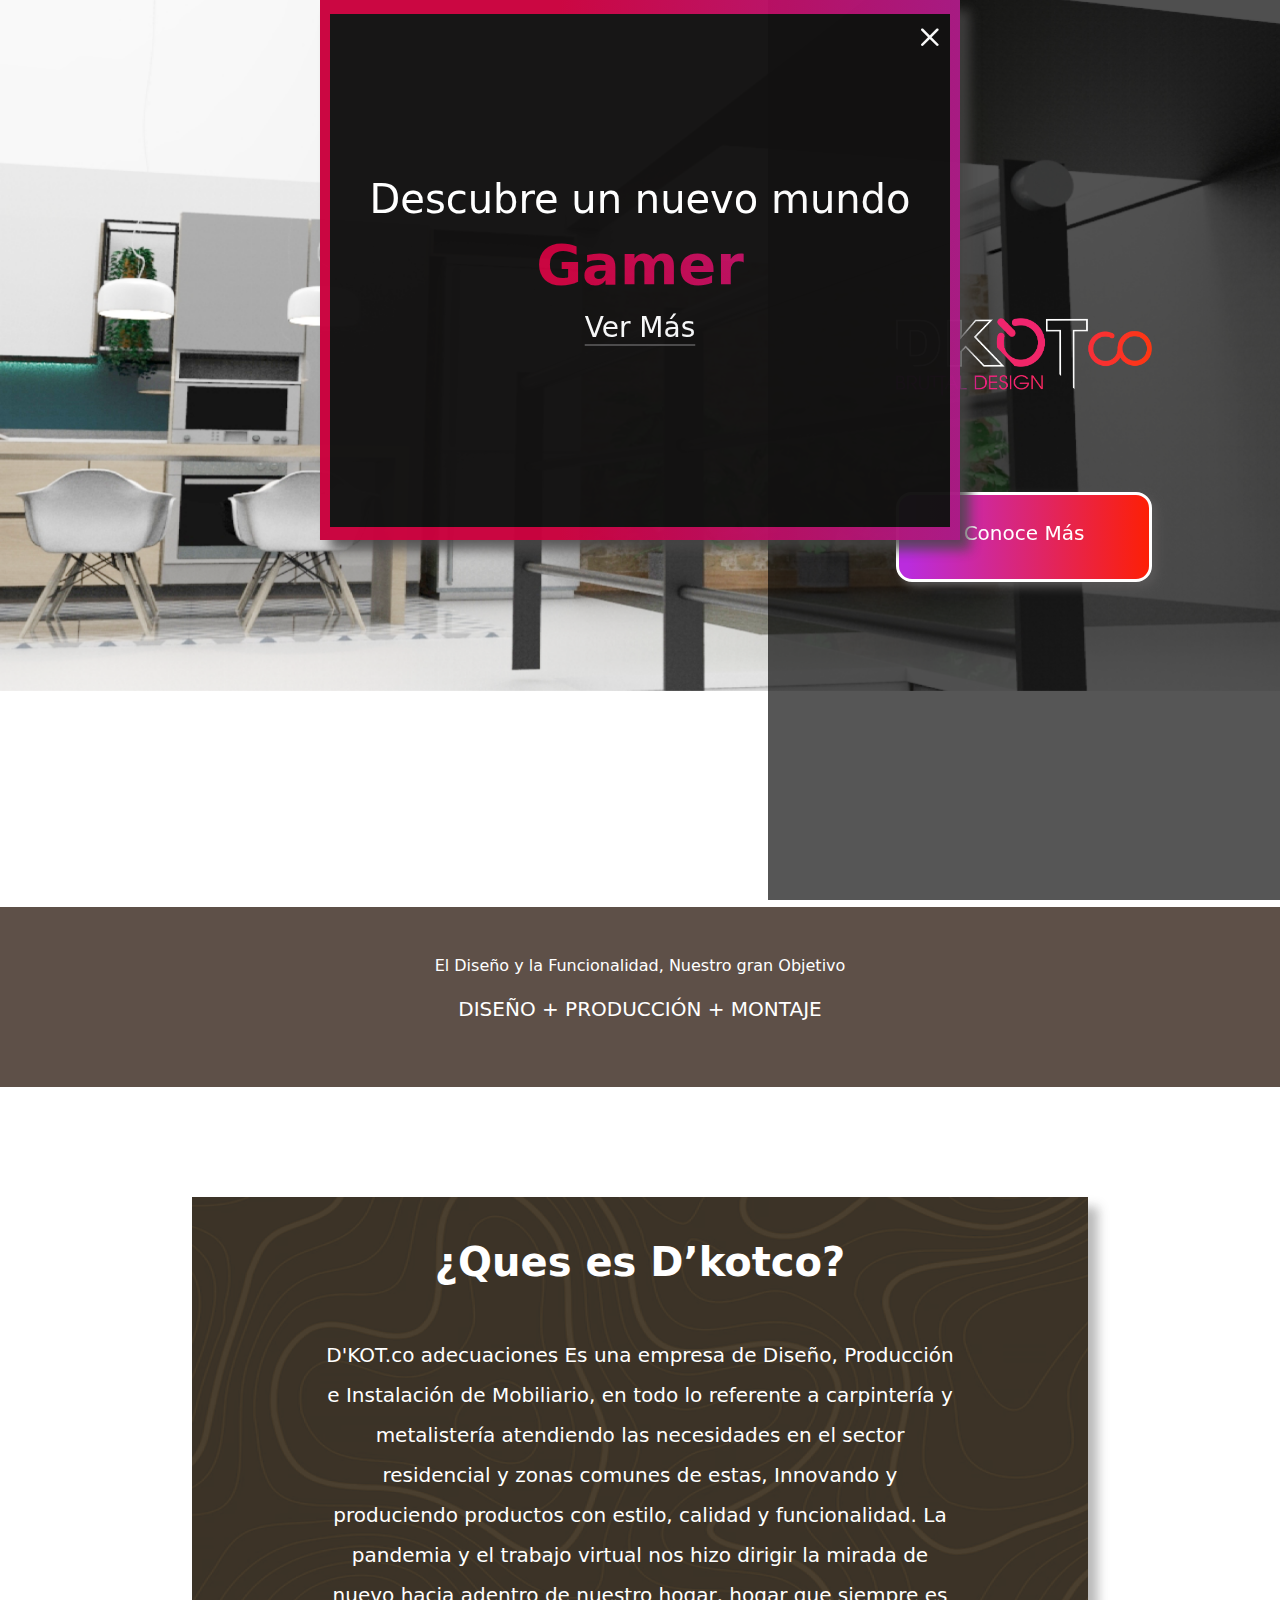
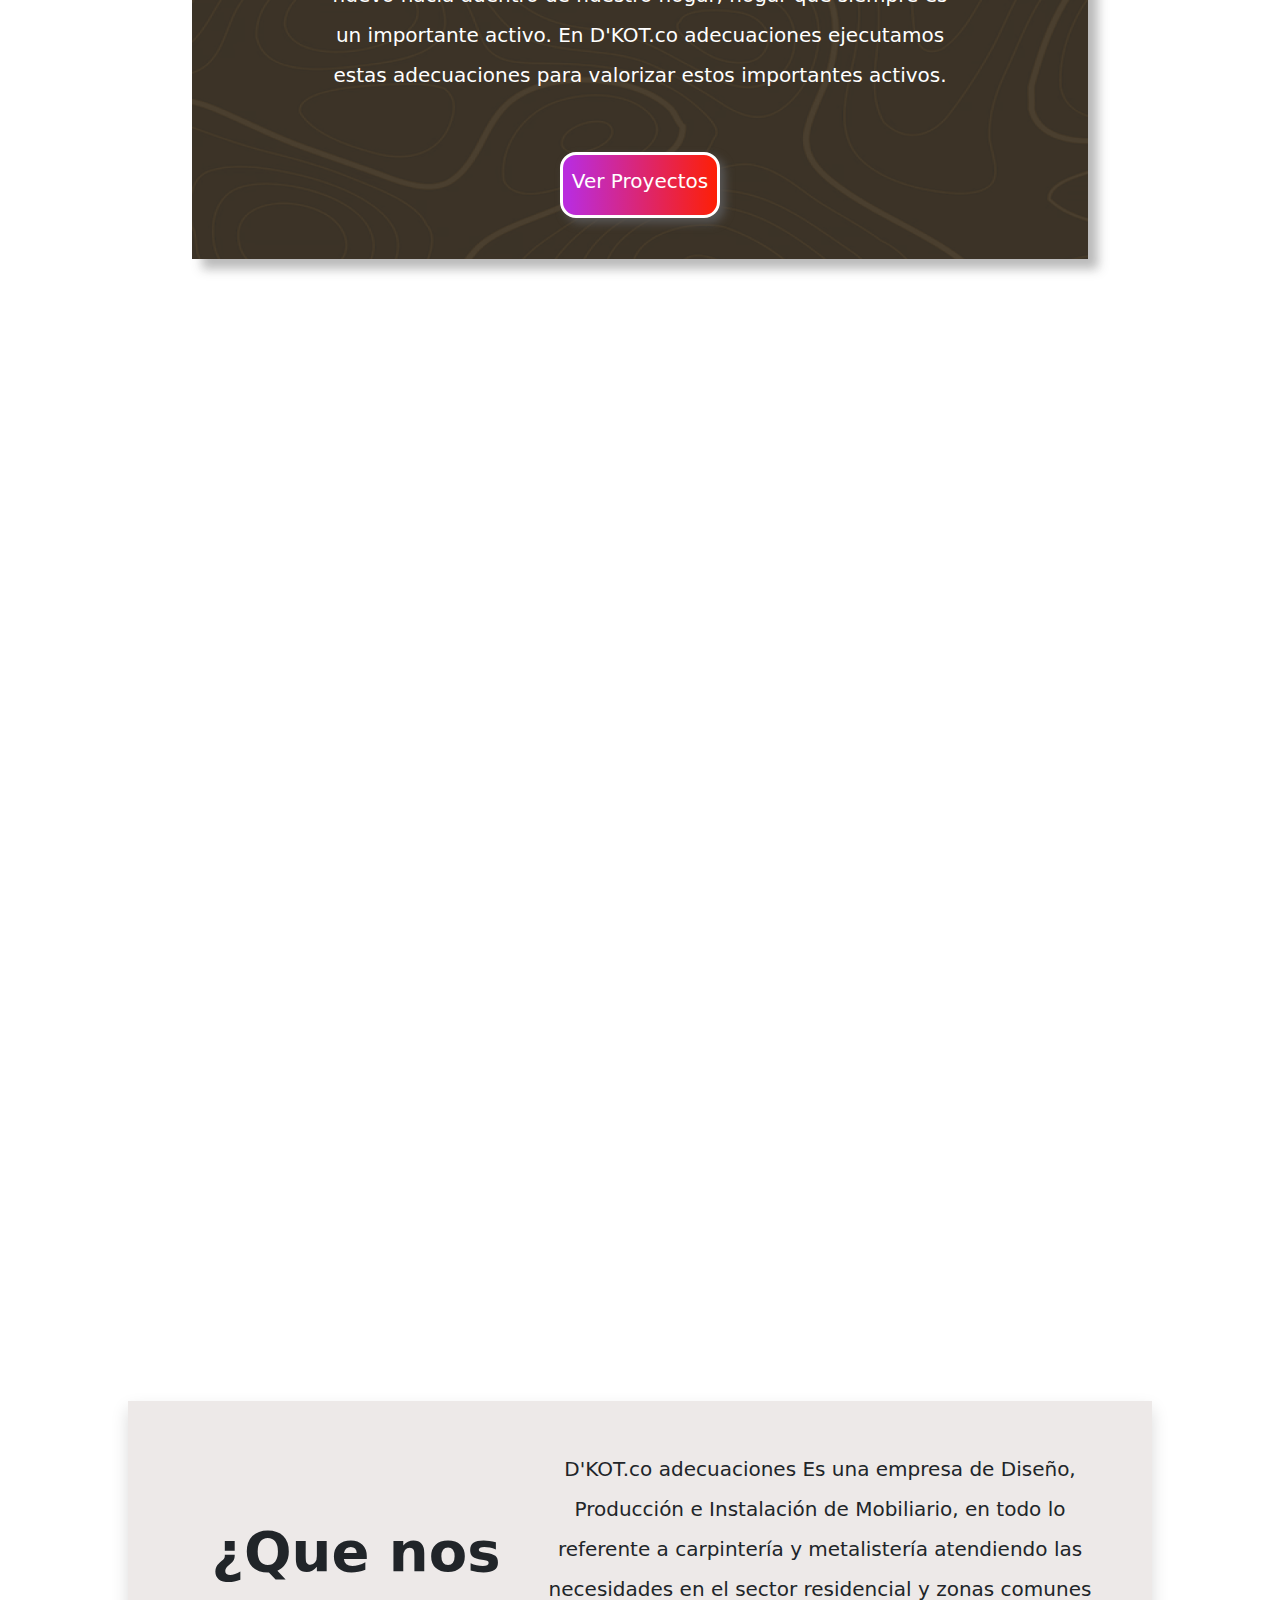
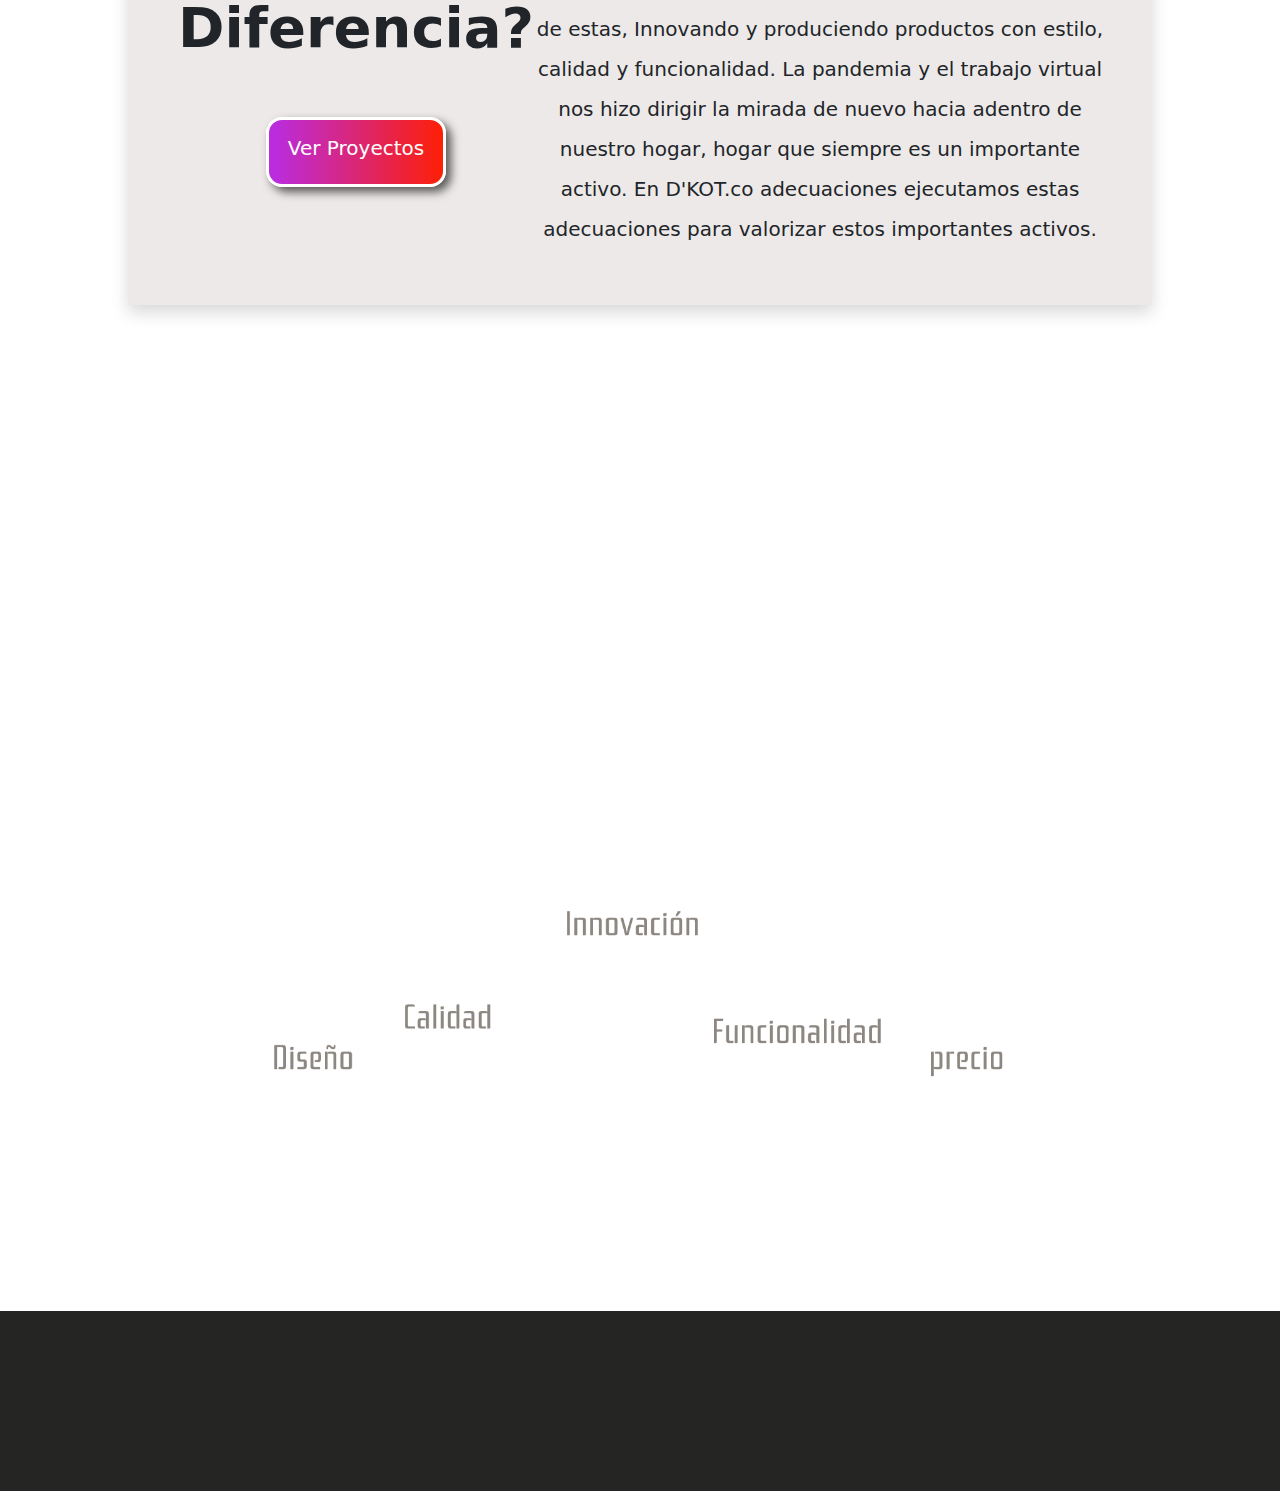
==== commit 1c604aff: "avance js" ====
--- a/index.html
+++ b/index.html
@@ -9,17 +9,23 @@
     <link rel="stylesheet" href="	https://cdn.jsdelivr.net/npm/bootstrap@5.3.2/dist/css/bootstrap.min.css">
     <script src="https://cdn.jsdelivr.net/npm/bootstrap@5.3.2/dist/js/bootstrap.bundle.min.js"></script>
     <link rel="stylesheet" href="https://cdn.jsdelivr.net/npm/bootstrap-icons@1.11.1/font/bootstrap-icons.css">
+    <link rel="stylesheet" href="animations.css">
     <title>D'kot.co</title>
 </head>
 
 <body>
     <section id="pop_up" class="pop_up position-fixed z-3 text-center d-flex  justify-content-center  ">
-        <div class="pop_up_text d-flex flex-column justify-content-center p-2 align-self-center position-relative justify-content-center">
-            <h1>Descubre un nuevo mundo </h1><h1 class="gamer fw-bold display-4 ">Gamer</h1>
-            <span id="btn_close" class=" btnclose position-absolute top-0 end-0 pe-auto display-6"> <i class="bi bi-x"></i></span>
-            <p><a href="gamer.html" id="link" class=" link fs-3 link-light link-offset-2 link-underline-opacity-25 link-underline-opacity-100-hover">Ver Más</a></p>
+        <div
+            class="pop_up_text d-flex flex-column justify-content-center p-2 align-self-center position-relative justify-content-center">
+            <h1>Descubre un nuevo mundo </h1>
+            <h1 class="gamer fw-bold display-4 ">Gamer</h1>
+            <span id="btn_close" class=" btnclose position-absolute top-0 end-0 pe-auto display-6"> <i
+                    class="bi bi-x"></i></span>
+            <p><a href="gamer.html" id="link"
+                    class=" link fs-3 link-light link-offset-2 link-underline-opacity-25 link-underline-opacity-100-hover">Ver
+                    Más</a></p>
         </div>
-        
+
     </section>
     <section class="inicio d-inline-block vw-100 min-vh-80 position-relative overflow-hidden ">
         <div
@@ -48,7 +54,8 @@
         </div>
     </section>
 
-    <section class="transicion w-100 mx-auto d-inline-block d-flex flex-column justify-content-center align-items-center">
+    <section
+        class="transicion w-100 mx-auto d-inline-block d-flex flex-column justify-content-center align-items-center">
         <p class="fs-light fs-6">El Diseño y la Funcionalidad, Nuestro gran Objetivo</p>
         <p class="fs-light fs-5">DISEÑO + PRODUCCIÓN + MONTAJE</p>
     </section>
@@ -59,11 +66,14 @@
         <div
             class="description_text d-inline-block w-50 h-75 position-relative d-flex flex-column justify-content-evenly align-items-center  ">
             <h1 class="fw-bold ">¿Ques es D’kotco?</h1>
-            <p class="text-center fs-5 d-inline-block h-auto lh-lg">D'KOT.co adecuaciones Es una empresa de Diseño, Producción e Instalación
-                de Mobiliario, en todo lo referente a carpintería y metalistería atendiendo las necesidades en el sector residencial y
+            <p class="text-center fs-5 d-inline-block h-auto lh-lg">D'KOT.co adecuaciones Es una empresa de Diseño,
+                Producción e Instalación
+                de Mobiliario, en todo lo referente a carpintería y metalistería atendiendo las necesidades en el sector
+                residencial y
                 zonas comunes de estas, Innovando y produciendo productos con estilo, calidad y funcionalidad. La
                 pandemia y el trabajo virtual nos hizo dirigir la mirada de nuevo hacia adentro de nuestro hogar, hogar
-                que siempre es un importante activo. En D'KOT.co adecuaciones ejecutamos estas adecuaciones para valorizar
+                que siempre es un importante activo. En D'KOT.co adecuaciones ejecutamos estas adecuaciones para
+                valorizar
                 estos importantes activos.</p>
             <button type="button" class="btn_inicio  d-inline-block w-25 ">
                 <h5>Ver Proyectos</h5>
@@ -80,18 +90,43 @@
             class="texto_sobre_nos d-inline-block w-75 position-relative d-flex flex-column justify-content-evenly align-items-center align-self-center">
             <div
                 class="tarjeta_contenedor d-inline-block w-100 d-flex flex-row flex-wrap justify-content-evenly justify-items-evenly aling-content-center">
-                <div
-                    id="tarjeta1" class="tarjeta  d-inline-block  m-3 d-flex flex-column justify-content-center align-items-center " onclick="voltear()"> 
-                    <img src="images/icon1-enfoque.png " height="60%" class="object-fit-contain" alt="">
-                    <p class="fs-2">Nuestro Enfoque</p>
+                <div id="tarjeta1" class="tarjeta  d-inline-block  m-3 " onmouseenter="voltear(tarjeta1,2)" onmouseleave="voltear(tarjeta1,1)">
+                    <div  class="d-inline-block  position-absolute h-100 w-100 d-flex flex-column justify-content-center align-items-center">
+                        <img src="images/icon1-enfoque.png " height="60%" class="object-fit-contain" alt="">
+                        <p class="fs-2">Nuestro Enfoque</p>
+                    </div>
+                    <div
+                        class="d-inline-block invisible h-100 w-100 d-flex flex-column justify-content-center align-items-center ">
+                        <ul class="lh-lg">
+                            <li class="fs-3 ">Innovacion</li>
+                            <li class="fs-3 ">Funcionalidad</li>
+                            <li class="fs-3 ">Diseño/linea</li>
+                            <li class="fs-3 ">Calidad</li>
+                            <li class="fs-3 ">Precio</li>
+                        </ul>
+                    </div>
+
                 </div>
-                <div
-                    class="tarjeta d-inline-block  m-3 d-flex flex-column justify-content-center align-items-center ">
-                    <img src="images/icon2-especialidad.png" height="60%" class="object-fit-contain" alt="">
-                    <p class="fs-2">Nuestra Especialidad</p>
+                <div id="tarjeta2"
+                    class="tarjeta d-inline-block  m-3 d-flex flex-column justify-content-center align-items-center "
+                    onmouseenter="voltear(tarjeta2,2)" onmouseleave="voltear(tarjeta2,1)">
+                    <div class="d-inline-block  position-absolute h-100 w-100 d-flex flex-column justify-content-center align-items-center">
+                        <img src="images/icon2-especialidad.png" height="60%" class="object-fit-contain" alt="">
+                        <p class="fs-2">Nuestra Especialidad</p>
+                    </div>
+                    <div class="d-inline-block  position-absolute h-100 w-100 d-flex flex-column justify-content-center align-items-center">
+                        <ul class="lh-lg">
+                            <li class="fs-3 ">Metalistería</li>
+                            <li class="fs-3 ">Carpintería</li>
+                            <li class="fs-3 ">Armado y Producción</li>
+                        </ul>
+                    </div>
+                    
                 </div>
-                <div
-                    class="tarjeta  d-inline-block m-3 d-flex flex-column justify-content-center  align-items-center ">
+                <div id="tarjeta3"
+                    class="tarjeta  d-inline-block m-3 d-flex flex-column justify-content-center  align-items-center"
+                    onmouseenter="voltear(tarjeta3,2)" onmouseleave="voltear(tarjeta3,1)">
+                    <div class="d-inline-block  position-absolute h-100 w-100 d-flex flex-column justify-content-center align-items-center">
                     <img src="images/icon3-productos.png" height="60%" class="object-fit-contain" alt="">
                     <p class="fs-2">Nuestros Productos</p>
                 </div>
@@ -109,7 +144,9 @@
             <div class="texto1 d-inline-block w-auto h-75 text-center ">
                 <h1 class=" fw-bold display-4">¿Que nos </h1>
                 <h1 class=" fw-bold display-4">Diferencia?</h1>
-                <button type="button" class="btn_inicio d-inline-block w-50 h-auto mt-5 p-3"><h5>Ver Proyectos</h5></button>
+                <button type="button" class="btn_inicio d-inline-block w-50 h-auto mt-5 p-3">
+                    <h5>Ver Proyectos</h5>
+                </button>
             </div>
             <h5 class="d-inline-block h-auto lh-lg text-center ">
                 D'KOT.co adecuaciones Es una empresa de Diseño, Producción e Instalación de
@@ -126,14 +163,15 @@
     <section class="pilares vw-100 position-relative d-flex flex-column  aling-items-center ">
         <div class="pilares_fondo d-inline-block w-100 h-100 position-absolute"></div>
         <h1 class="pil_text display-5 text-center position-relative z-1 fw-bold mt-5">Nuestros Pilares</h1>
-        <img src="images/pil.png" class="pil_img h-auto object-fit-scale z-1 position-absolute align-self-center" alt="" width="60%">
+        <img src="images/pil.png" class="pil_img h-auto object-fit-scale z-1 position-absolute align-self-center" alt=""
+            width="60%">
 
     </section>
 
     <footer class="vw-100 mt-3">
 
     </footer>
-    
+
 
     <script src="app.js"></script>
 </body>
--- a/style.css
+++ b/style.css
@@ -133,8 +133,12 @@
     background-color: #42403f;
     flex: 1 0 30%;
     overflow: hidden;
-    filter: contrast(3) brightness();
+    filter: contrast(3) ;
  
+}
+.side2{
+    background-color: #75675d;
+    animation: frontback 2s;
 }
 
 .dif{
@@ -151,17 +155,13 @@
 .dif_texto  h5 {
     flex: 3 0 20vw;
 }
-.color{
-    width: 20%;
-    height: 10%;
-}
 
 .pilares{
-    height: 95vh;
+    height: 98vh;
 }
 .pilares_fondo{
-    background-color: #1e15a0;
-    background: url(images/image\ pil.png) no-repeat fixed;
+    background-color: #000000;
+    background: url(images/image\ pill.png) no-repeat fixed;
     background-size: cover;
     filter: brightness(0.4) grayscale(1.2) contrast(0.8);
 }
@@ -173,38 +173,8 @@
     color: rgba(255, 255, 255, 0.589);
 }
 
+    
 footer{
     height: 20vh;
     background-color: #252524;
 }
-
-@keyframes trasladar {
-    0% {
-      transform: scale(0.8);
-      opacity: 0.4;
-    }
-    100% {
-      opacity: 0.98;
-    }
-  }
-
-  @keyframes voltear{
-    0%{
-        transform: rotateY(0);
-    }
-    100%{
-        transform: rotateY(180);
-    }
-  }
-
-  @keyframes change{
-    0%{
-        background-position: 0 50%;
-    }
-    50%{
-        background-position: 100% 50%;
-    }
-    100%{
-        background-position: 0 50%;
-    }
-}--- a/animations.css
+++ b/animations.css
@@ -0,0 +1,32 @@
+
+@keyframes trasladar {
+    0% {
+      transform: scale(0.8);
+      opacity: 0.4;
+    }
+    100% {
+      opacity: 0.98;
+    }
+  }
+
+  @keyframes change{
+    0%{
+        background-position: 0 50%;
+    }
+    50%{
+        background-position: 100% 50%;
+    }
+    100%{
+        background-position: 0 50%;
+    }
+}
+
+
+@keyframes frontback{
+    0% {
+      transform: translate(0,-100%);
+    }
+    100% {
+      transform: translate(0,0);
+    }
+  }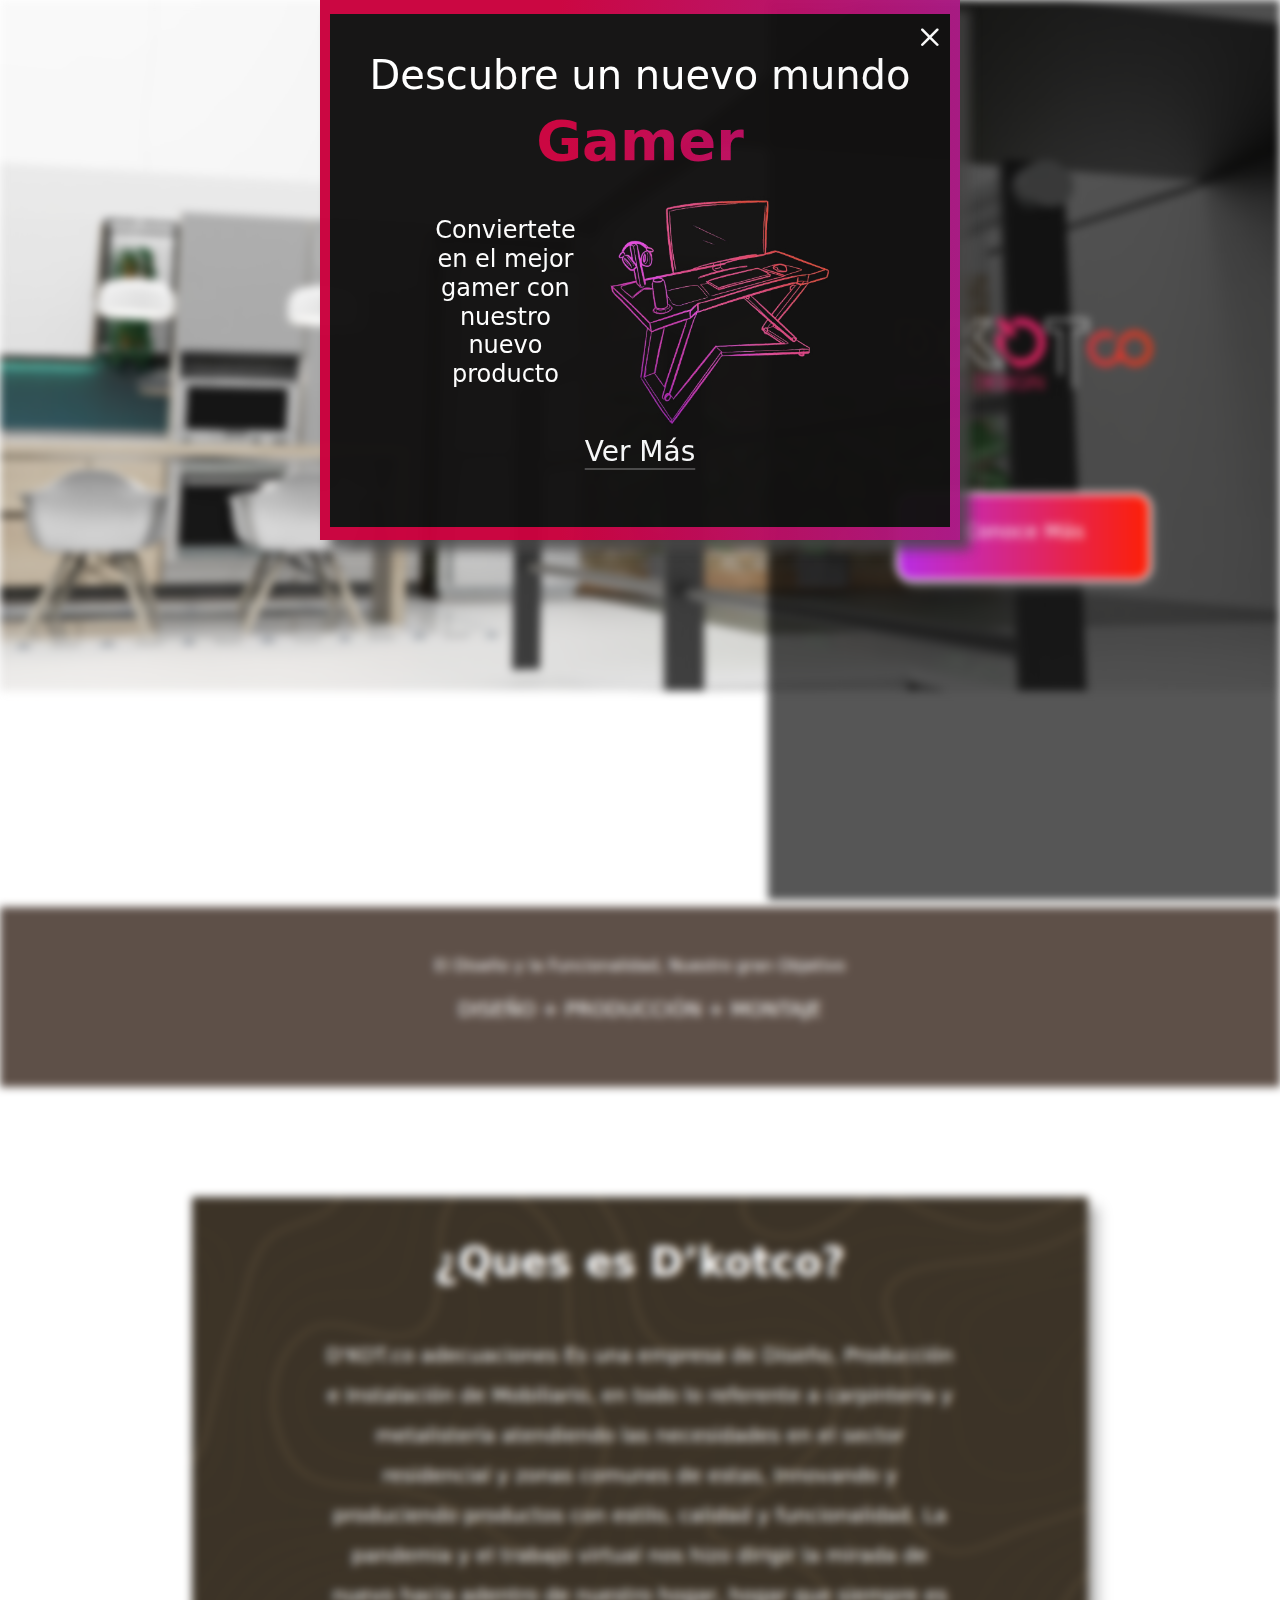
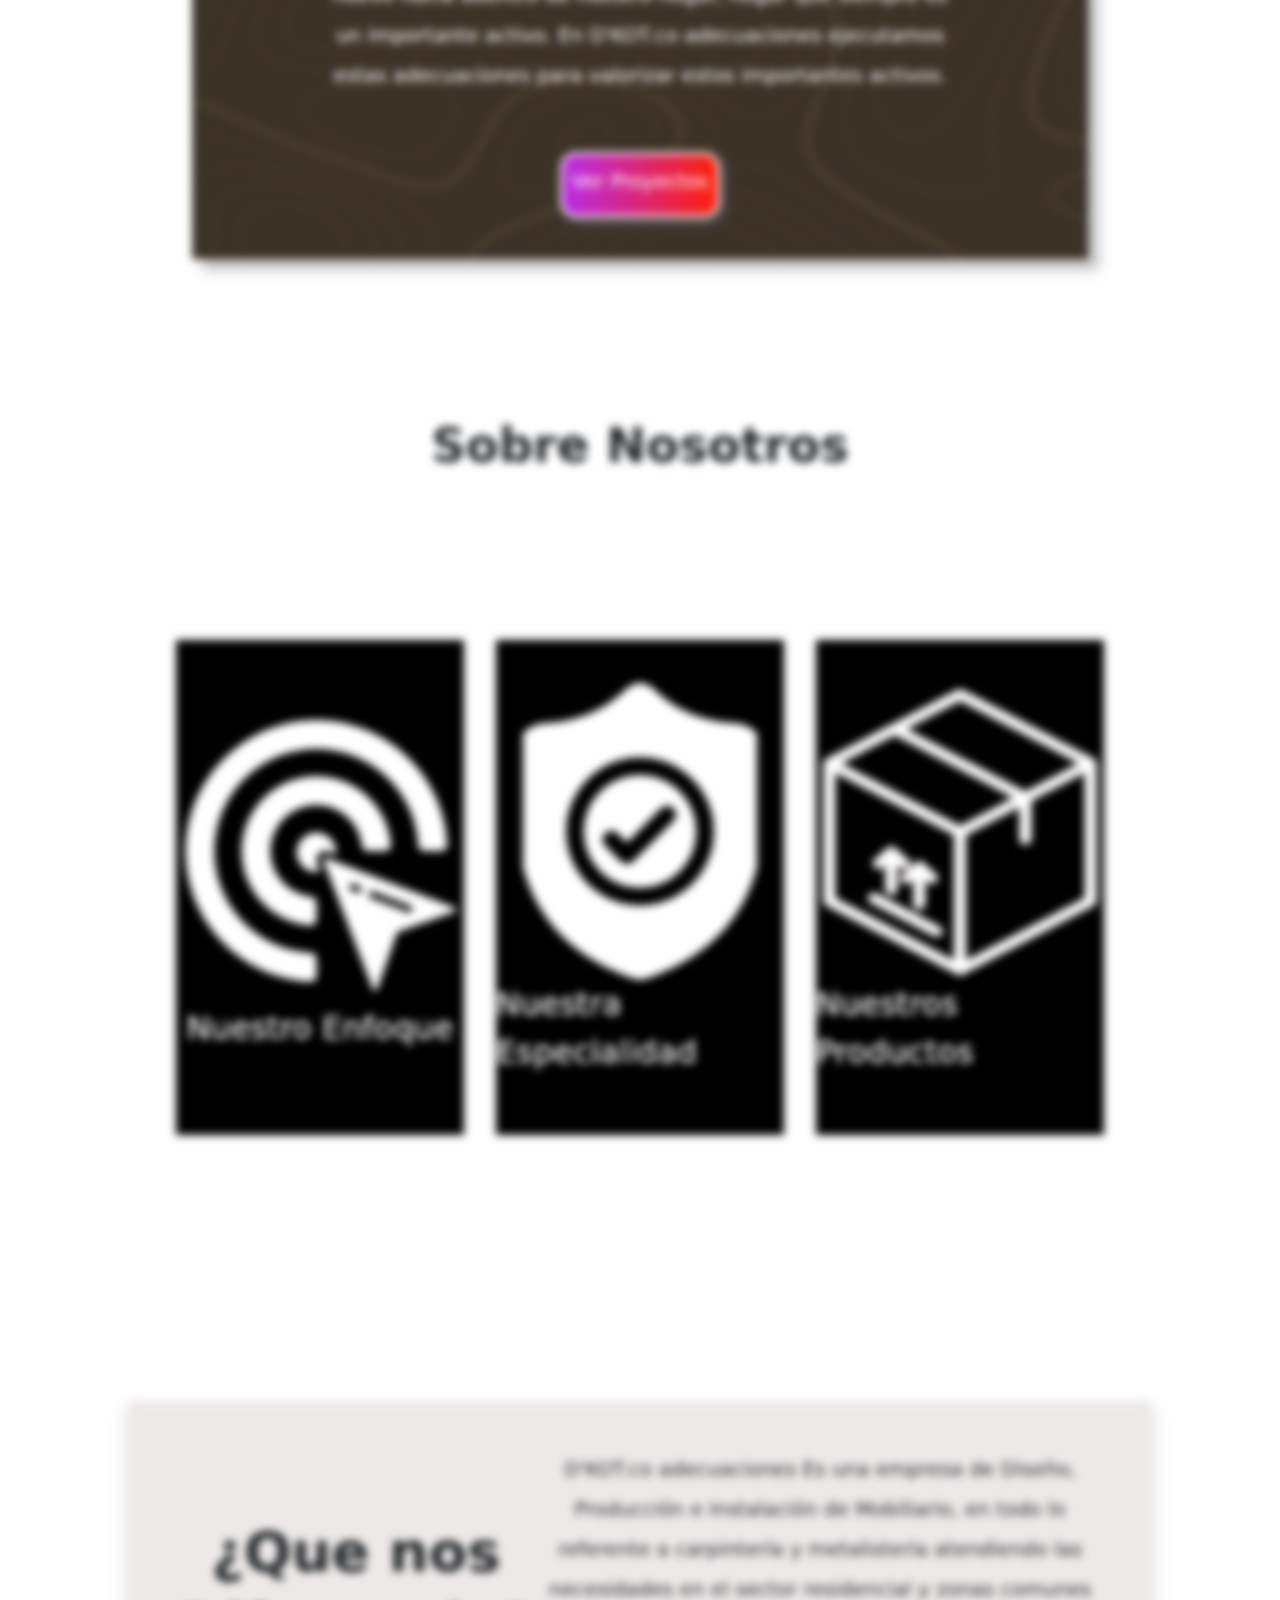
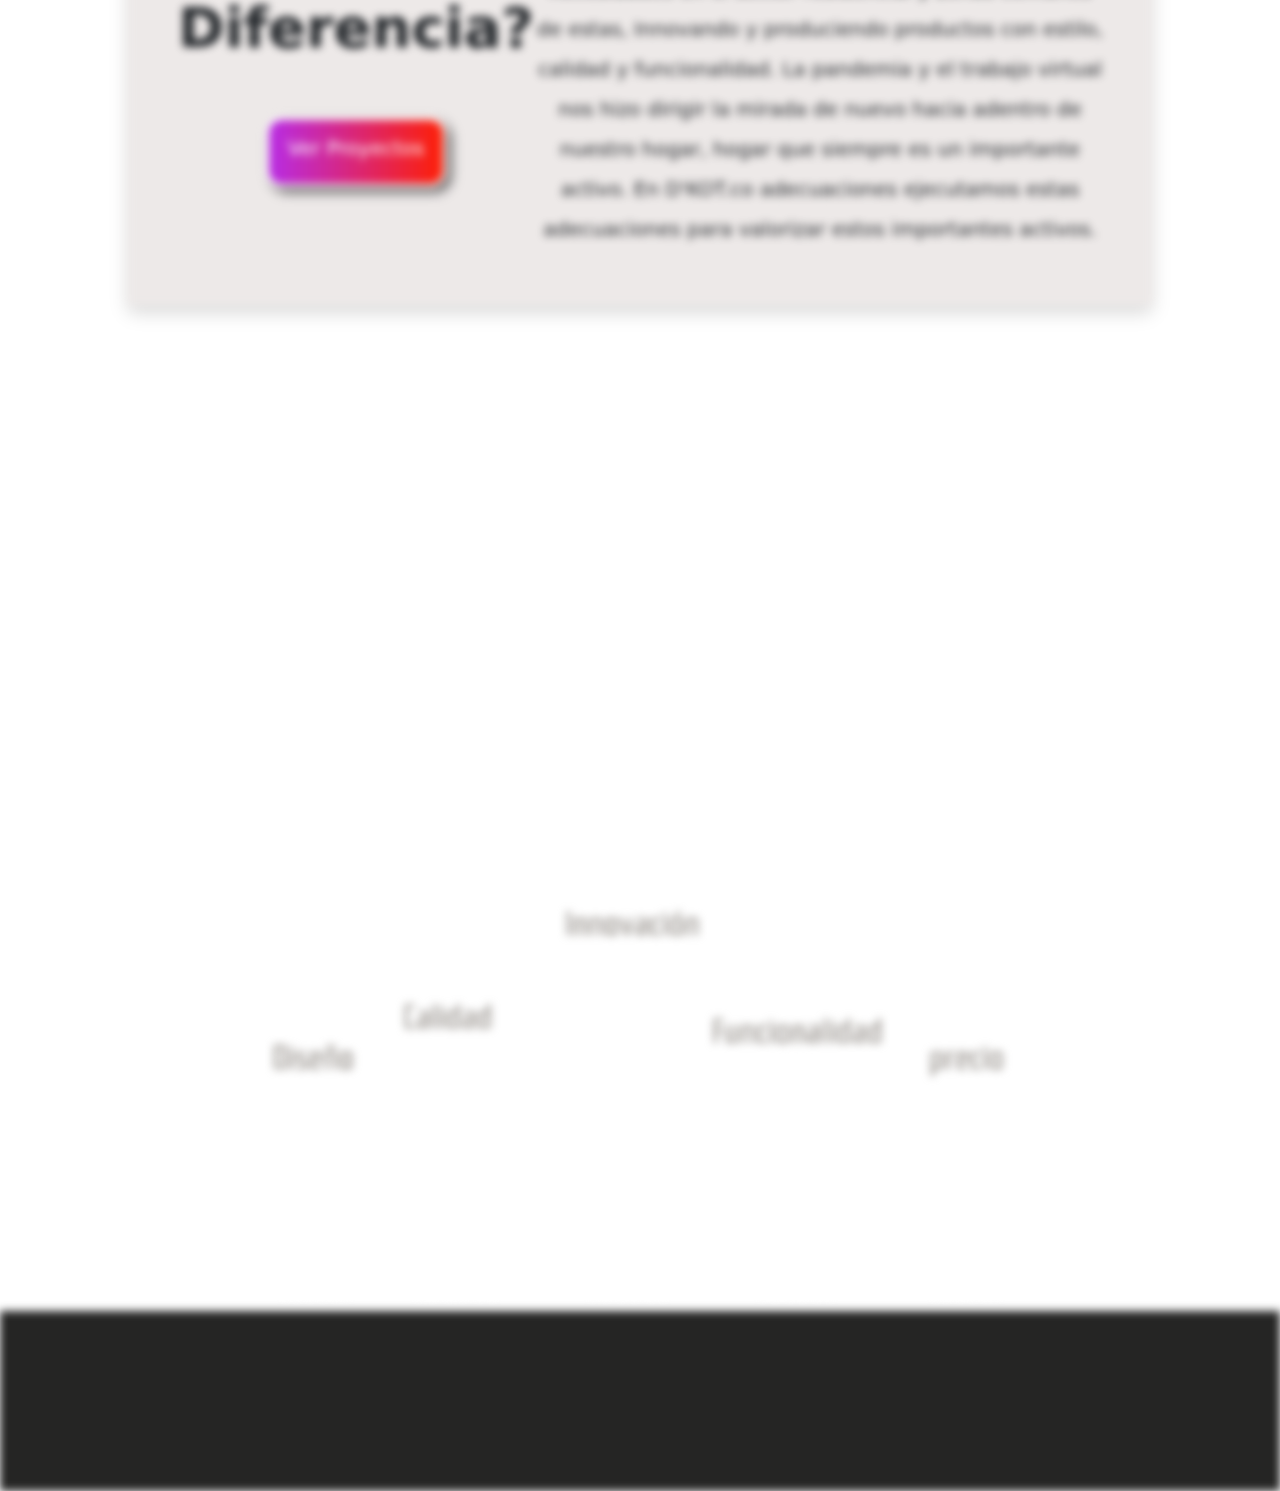
==== commit 559df8fe: "actualizacion" ====
--- a/index.html
+++ b/index.html
@@ -14,163 +14,171 @@
 </head>
 
 <body>
-    <section id="pop_up" class="pop_up position-fixed z-3 text-center d-flex  justify-content-center  ">
-        <div
-            class="pop_up_text d-flex flex-column justify-content-center p-2 align-self-center position-relative justify-content-center">
-            <h1>Descubre un nuevo mundo </h1>
-            <h1 class="gamer fw-bold display-4 ">Gamer</h1>
-            <span id="btn_close" class=" btnclose position-absolute top-0 end-0 pe-auto display-6"> <i
-                    class="bi bi-x"></i></span>
-            <p><a href="gamer.html" id="link"
-                    class=" link fs-3 link-light link-offset-2 link-underline-opacity-25 link-underline-opacity-100-hover">Ver
-                    Más</a></p>
-        </div>
-
-    </section>
-    <section class="inicio d-inline-block vw-100 min-vh-80 position-relative overflow-hidden ">
-        <div
-            class="contenedor_inicio h-100 position-absolute top-0 end-0 z-1 d-flex flex-column justify-content-center align-items-center">
-            <div class="motivo_inicio position-absolute z-0 w-100 h-100"><img src="images/motivo2.png"
-                    class="w-100 h-100 object-fit-fill" alt=""></div>
-            <div class="logo position-relative d-inline-block w-50 z-1 mb-5"><img src="images/logo dkotco.png"
-                    class=" w-100 cover" alt=""></div>
-            <button type="button" class="btn_inicio  d-inline-block w-50 mt-5 px-5 position-relative z-2 ">
-                <h5>Conoce Más</h5>
-            </button>
-        </div>
-        <div id="carouselExampleAutoplaying" class="carousel slide d-inline-block w-100 h-100 position-absolute "
-            data-bs-ride="carousel">
-            <div class="carousel-inner">
-                <div class="carousel-item active">
-                    <img src="images/slide/background header.png" class="d-block w-100 h-100 object-fit-fill" alt="...">
+    <header>
+        <section id="pop_up" class="pop_up position-fixed z-3 text-center d-flex  justify-content-center  ">
+            <div
+                class="pop_up_text d-flex flex-column justify-content-center p-2 align-self-center position-relative justify-content-center">
+                <h1>Descubre un nuevo mundo <h1 class="gamer fw-bold display-4 ">Gamer</h1> </h1>
+                <div class="d-inline-block w-100 h-50 d-flex justify-content-center">
+                    <h4 class="w-25 text-center align-self-center">Conviertete en el mejor gamer con nuestro nuevo producto</h4>
+                    <img src="images/mesad.png" class="d-inline-block h-100 object-fit-contain flex-grow-2 " alt="">
                 </div>
-                <div class="carousel-item">
-                    <img src="images/slide/Animacion casa.jpg" class="d-block w-100 h-100 object-fit-fill" alt="...">
-                </div>
-                <div class="carousel-item">
-                    <img src="..." class="d-block w-100" alt="...">
+                <span id="btn_close" class=" btnclose position-absolute top-0 end-0 pe-auto display-6"> <i
+                        class="bi bi-x"></i></span>
+                <p><a href="gamer.html" id="link"
+                        class=" link fs-3 link-light link-offset-2 link-underline-opacity-25 link-underline-opacity-100-hover">Ver
+                        Más</a></p>
+            </div>
+    
+        </section>
+    </header>
+    <div class="main vw-100">
+        <section class="inicio d-inline-block vw-100 min-vh-80 position-relative overflow-hidden ">
+            <div
+                class="contenedor_inicio h-100 position-absolute top-0 end-0 z-1 d-flex flex-column justify-content-center align-items-center">
+                <div class="motivo_inicio position-absolute z-0 w-100 h-100"><img src="images/motivo2.png"
+                        class="w-100 h-100 object-fit-fill" alt=""></div>
+                <div class="logo position-relative d-inline-block w-50 z-1 mb-5"><img src="images/logo dkotco.png"
+                        class=" w-100 cover" alt=""></div>
+                <button  type="button" class="btn_inicio  d-inline-block w-50 mt-5 position-relative z-2 " h-ref:"descripcion">
+                    <a href="#descripcion" class="d-block w-100 h-100 text-decoration-none text-light py-4"><h5>Conoce Más</h5></a>
+                </button>
+            </div>
+            <div id="carouselExampleAutoplaying" class="carousel slide d-inline-block w-100 h-100 position-absolute "
+                data-bs-ride="carousel">
+                <div class="carousel-inner">
+                    <div class="carousel-item active">
+                        <img src="images/slide/background header.png" class="d-block w-100 h-100 object-fit-fill" alt="...">
+                    </div>
+                    <div class="carousel-item">
+                        <img src="images/slide/Animacion casa.jpg" class="d-block w-100 h-100 object-fit-fill" alt="...">
+                    </div>
+                    <div class="carousel-item">
+                        <img src="..." class="d-block w-100" alt="...">
+                    </div>
                 </div>
             </div>
-        </div>
-    </section>
-
-    <section
-        class="transicion w-100 mx-auto d-inline-block d-flex flex-column justify-content-center align-items-center">
-        <p class="fs-light fs-6">El Diseño y la Funcionalidad, Nuestro gran Objetivo</p>
-        <p class="fs-light fs-5">DISEÑO + PRODUCCIÓN + MONTAJE</p>
-    </section>
-
-    <section
-        class="descripcion vw-100 bg-white position-relative overflow-hidden d-flex justify-content-center align-items-center ">
-        <div class="descripcion_fondo d-inline-block  h-75 position-absolute "></div>
-        <div
-            class="description_text d-inline-block w-50 h-75 position-relative d-flex flex-column justify-content-evenly align-items-center  ">
-            <h1 class="fw-bold ">¿Ques es D’kotco?</h1>
-            <p class="text-center fs-5 d-inline-block h-auto lh-lg">D'KOT.co adecuaciones Es una empresa de Diseño,
-                Producción e Instalación
-                de Mobiliario, en todo lo referente a carpintería y metalistería atendiendo las necesidades en el sector
-                residencial y
-                zonas comunes de estas, Innovando y produciendo productos con estilo, calidad y funcionalidad. La
-                pandemia y el trabajo virtual nos hizo dirigir la mirada de nuevo hacia adentro de nuestro hogar, hogar
-                que siempre es un importante activo. En D'KOT.co adecuaciones ejecutamos estas adecuaciones para
-                valorizar
-                estos importantes activos.</p>
-            <button type="button" class="btn_inicio  d-inline-block w-25 ">
-                <h5>Ver Proyectos</h5>
-            </button>
-        </div>
-    </section>
-
-
-    <section
-        class="sobre_nos d-inline-block h-auto vw-100 position-relative overflow-hidden d-flex flex-column justify-content-center">
-        <h1 class="sobre_nos_title display-5 fw-bold position-relative z-1 mx-auto mt-5 ">Sobre Nosotros</h1>
-        <div class="fondo_sobre_nos d-inline-block w-100 h-100 position-absolute z-0"> </div>
-        <div
-            class="texto_sobre_nos d-inline-block w-75 position-relative d-flex flex-column justify-content-evenly align-items-center align-self-center">
+        </section>
+    
+        <section
+            class="transicion w-100 mx-auto d-inline-block d-flex flex-column justify-content-center align-items-center">
+            <p class="fs-light fs-6">El Diseño y la Funcionalidad, Nuestro gran Objetivo</p>
+            <p class="fs-light fs-5">DISEÑO + PRODUCCIÓN + MONTAJE</p>
+        </section>
+    
+        <section
+            class="descripcion vw-100 bg-white position-relative overflow-hidden d-flex justify-content-center align-items-center ">
+            <div class="descripcion_fondo d-inline-block  h-75 position-absolute "></div>
             <div
-                class="tarjeta_contenedor d-inline-block w-100 d-flex flex-row flex-wrap justify-content-evenly justify-items-evenly aling-content-center">
-                <div id="tarjeta1" class="tarjeta  d-inline-block  m-3 " onmouseenter="voltear(tarjeta1,2)" onmouseleave="voltear(tarjeta1,1)">
-                    <div  class="d-inline-block  position-absolute h-100 w-100 d-flex flex-column justify-content-center align-items-center">
-                        <img src="images/icon1-enfoque.png " height="60%" class="object-fit-contain" alt="">
-                        <p class="fs-2">Nuestro Enfoque</p>
-                    </div>
-                    <div
-                        class="d-inline-block invisible h-100 w-100 d-flex flex-column justify-content-center align-items-center ">
-                        <ul class="lh-lg">
-                            <li class="fs-3 ">Innovacion</li>
-                            <li class="fs-3 ">Funcionalidad</li>
-                            <li class="fs-3 ">Diseño/linea</li>
-                            <li class="fs-3 ">Calidad</li>
-                            <li class="fs-3 ">Precio</li>
-                        </ul>
-                    </div>
-
-                </div>
-                <div id="tarjeta2"
-                    class="tarjeta d-inline-block  m-3 d-flex flex-column justify-content-center align-items-center "
-                    onmouseenter="voltear(tarjeta2,2)" onmouseleave="voltear(tarjeta2,1)">
-                    <div class="d-inline-block  position-absolute h-100 w-100 d-flex flex-column justify-content-center align-items-center">
-                        <img src="images/icon2-especialidad.png" height="60%" class="object-fit-contain" alt="">
-                        <p class="fs-2">Nuestra Especialidad</p>
-                    </div>
-                    <div class="d-inline-block  position-absolute h-100 w-100 d-flex flex-column justify-content-center align-items-center">
-                        <ul class="lh-lg">
-                            <li class="fs-3 ">Metalistería</li>
-                            <li class="fs-3 ">Carpintería</li>
-                            <li class="fs-3 ">Armado y Producción</li>
-                        </ul>
-                    </div>
-                    
-                </div>
-                <div id="tarjeta3"
-                    class="tarjeta  d-inline-block m-3 d-flex flex-column justify-content-center  align-items-center"
-                    onmouseenter="voltear(tarjeta3,2)" onmouseleave="voltear(tarjeta3,1)">
-                    <div class="d-inline-block  position-absolute h-100 w-100 d-flex flex-column justify-content-center align-items-center">
-                    <img src="images/icon3-productos.png" height="60%" class="object-fit-contain" alt="">
-                    <p class="fs-2">Nuestros Productos</p>
-                </div>
-
-
-            </div>
-
-        </div>
-    </section>
-
-    <section
-        class="dif d-inline-block vw-100 position-relative d-flex flex-column align-items-center justify-content-center ">
-        <div
-            class="dif_texto d-inline-block w-100  d-flex flex-row justify-content-evenly justify-items-center align-items-center flex-wrap p-5 shadow ">
-            <div class="texto1 d-inline-block w-auto h-75 text-center ">
-                <h1 class=" fw-bold display-4">¿Que nos </h1>
-                <h1 class=" fw-bold display-4">Diferencia?</h1>
-                <button type="button" class="btn_inicio d-inline-block w-50 h-auto mt-5 p-3">
+                id="descripcion" class="description_text d-inline-block w-50 h-75 position-relative d-flex flex-column justify-content-evenly align-items-center  ">
+                <h1 class="fw-bold ">¿Ques es D’kotco?</h1>
+                <p class="text-center fs-5 d-inline-block h-auto lh-lg">D'KOT.co adecuaciones Es una empresa de Diseño,
+                    Producción e Instalación
+                    de Mobiliario, en todo lo referente a carpintería y metalistería atendiendo las necesidades en el sector
+                    residencial y
+                    zonas comunes de estas, Innovando y produciendo productos con estilo, calidad y funcionalidad. La
+                    pandemia y el trabajo virtual nos hizo dirigir la mirada de nuevo hacia adentro de nuestro hogar, hogar
+                    que siempre es un importante activo. En D'KOT.co adecuaciones ejecutamos estas adecuaciones para
+                    valorizar
+                    estos importantes activos.</p>
+                <button type="button" class="btn_inicio  d-inline-block w-25 ">
                     <h5>Ver Proyectos</h5>
                 </button>
             </div>
-            <h5 class="d-inline-block h-auto lh-lg text-center ">
-                D'KOT.co adecuaciones Es una empresa de Diseño, Producción e Instalación de
-                Mobiliario, en todo lo referente a carpintería y metalistería atendiendo las necesidades en el sector
-                residencial y
-                zonas comunes de estas, Innovando y produciendo productos con estilo, calidad y funcionalidad.
-                La pandemia y el trabajo virtual nos hizo dirigir la mirada de nuevo hacia adentro de nuestro
-                hogar, hogar que siempre es un importante activo. En D'KOT.co adecuaciones ejecutamos estas
-                adecuaciones para valorizar estos importantes activos.
-            </h5>
-        </div>
-    </section>
-
-    <section class="pilares vw-100 position-relative d-flex flex-column  aling-items-center ">
-        <div class="pilares_fondo d-inline-block w-100 h-100 position-absolute"></div>
-        <h1 class="pil_text display-5 text-center position-relative z-1 fw-bold mt-5">Nuestros Pilares</h1>
-        <img src="images/pil.png" class="pil_img h-auto object-fit-scale z-1 position-absolute align-self-center" alt=""
-            width="60%">
-
-    </section>
-
-    <footer class="vw-100 mt-3">
-
-    </footer>
+        </section>
+    
+    
+        <section
+            class="sobre_nos d-inline-block h-auto vw-100 position-relative overflow-hidden d-flex flex-column justify-content-center">
+            <h1 class="sobre_nos_title display-5 fw-bold position-relative z-1 mx-auto mt-5 ">Sobre Nosotros</h1>
+            <div class="fondo_sobre_nos d-inline-block w-100 h-100 position-absolute z-0"> </div>
+            <div
+                class="texto_sobre_nos d-inline-block w-75 position-relative d-flex flex-column justify-content-evenly align-items-center align-self-center">
+                <div
+                    class="tarjeta_contenedor d-inline-block w-100 d-flex flex-row flex-wrap justify-content-evenly justify-items-evenly aling-content-center">
+                    <div id="tarjeta1" class="tarjeta  d-inline-block  m-3 " onmouseenter="voltear(tarjeta1,2)" onmouseleave="voltear(tarjeta1,1)">
+                        <div  class="d-inline-block  position-absolute h-100 w-100 d-flex flex-column justify-content-center align-items-center">
+                            <img src="images/icon1-enfoque.png " height="60%" class="object-fit-contain" alt="">
+                            <p class="fs-2">Nuestro Enfoque</p>
+                        </div>
+                        <div
+                            class="d-inline-block invisible h-100 w-100 d-flex flex-column justify-content-center align-items-center ">
+                            <ul class="lh-lg">
+                                <li class="fs-3 ">Innovacion</li>
+                                <li class="fs-3 ">Funcionalidad</li>
+                                <li class="fs-3 ">Diseño/linea</li>
+                                <li class="fs-3 ">Calidad</li>
+                                <li class="fs-3 ">Precio</li>
+                            </ul>
+                        </div>
+    
+                    </div>
+                    <div id="tarjeta2"
+                        class="tarjeta d-inline-block  m-3 d-flex flex-column justify-content-center align-items-center "
+                        onmouseenter="voltear(tarjeta2,2)" onmouseleave="voltear(tarjeta2,1)">
+                        <div class="d-inline-block  position-absolute h-100 w-100 d-flex flex-column justify-content-center align-items-center">
+                            <img src="images/icon2-especialidad.png" height="60%" class="object-fit-contain" alt="">
+                            <p class="fs-2">Nuestra Especialidad</p>
+                        </div>
+                        <div class="d-inline-block invisible  position-absolute h-100 w-100 d-flex flex-column justify-content-center align-items-center">
+                            <ul class="lh-lg">
+                                <li class="fs-3 ">Metalistería</li>
+                                <li class="fs-3 ">Carpintería</li>
+                                <li class="fs-3 ">Armado y Producción</li>
+                            </ul>
+                        </div>
+                        
+                    </div>
+                    <div id="tarjeta3"
+                        class="tarjeta  d-inline-block m-3 d-flex flex-column justify-content-center  align-items-center"
+                        onmouseenter="voltear(tarjeta3,2)" onmouseleave="voltear(tarjeta3,1)">
+                        <div class="d-inline-block  position-absolute h-100 w-100 d-flex flex-column justify-content-center align-items-center">
+                        <img src="images/icon3-productos.png" height="60%" class="object-fit-contain" alt="">
+                        <p class="fs-2">Nuestros Productos</p>
+                    </div>
+    
+    
+                </div>
+    
+            </div>
+        </section>
+    
+        <section
+            class="dif d-inline-block vw-100 position-relative d-flex flex-column align-items-center justify-content-center ">
+            <div
+                class="dif_texto d-inline-block w-100  d-flex flex-row justify-content-evenly justify-items-center align-items-center flex-wrap p-5 shadow ">
+                <div class="texto1 d-inline-block w-auto h-75 text-center ">
+                    <h1 class=" fw-bold display-4">¿Que nos </h1>
+                    <h1 class=" fw-bold display-4">Diferencia?</h1>
+                    <button type="button" class="btn_inicio d-inline-block w-50 h-auto mt-5 p-3">
+                        <h5>Ver Proyectos</h5>
+                    </button>
+                </div>
+                <h5 class="d-inline-block h-auto lh-lg text-center ">
+                    D'KOT.co adecuaciones Es una empresa de Diseño, Producción e Instalación de
+                    Mobiliario, en todo lo referente a carpintería y metalistería atendiendo las necesidades en el sector
+                    residencial y
+                    zonas comunes de estas, Innovando y produciendo productos con estilo, calidad y funcionalidad.
+                    La pandemia y el trabajo virtual nos hizo dirigir la mirada de nuevo hacia adentro de nuestro
+                    hogar, hogar que siempre es un importante activo. En D'KOT.co adecuaciones ejecutamos estas
+                    adecuaciones para valorizar estos importantes activos.
+                </h5>
+            </div>
+        </section>
+    
+        <section class="pilares vw-100 position-relative d-flex flex-column  aling-items-center ">
+            <div class="pilares_fondo d-inline-block w-100 h-100 position-absolute"></div>
+            <h1 class="pil_text display-5 text-center position-relative z-1 fw-bold mt-5">Nuestros Pilares</h1>
+            <img src="images/pil.png" class="pil_img h-auto object-fit-scale z-1 position-absolute align-self-center" alt=""
+                width="60%">
+    
+        </section>
+    
+        <footer class="vw-100 mt-3">
+    
+        </footer>
+    </div>
+    
 
 
     <script src="app.js"></script>
--- a/style.css
+++ b/style.css
@@ -9,7 +9,11 @@
     margin: 0;
     padding: 0;
 }
-
+.blur_active{ 
+    filter: blur(4px);
+    pointer-events: none;
+    user-select: none;
+}
 
 .pop_up{
     width: 50vw;
@@ -29,7 +33,7 @@
     background: rgb(19, 18, 18);
 }
 
-.pop_up .gamer{
+.pop_up .gamer , .pop_up .link:hover{
     background: linear-gradient(90deg, #ca033f 12.48%, #962db6 47.55%, #1e15a0 83.54%);
     background-size: 300% 500%;
      -webkit-background-clip: text;
@@ -69,6 +73,11 @@
 .btn_inicio p{
     font-size: 80px;
 }
+
+.btn_inicio:hover{
+    filter: brightness(1.1) drop-shadow(0 0 1rem rgb(197, 117, 117));
+}
+
 
 /* -------------------------------- parrafo  -------------------------------- */
 
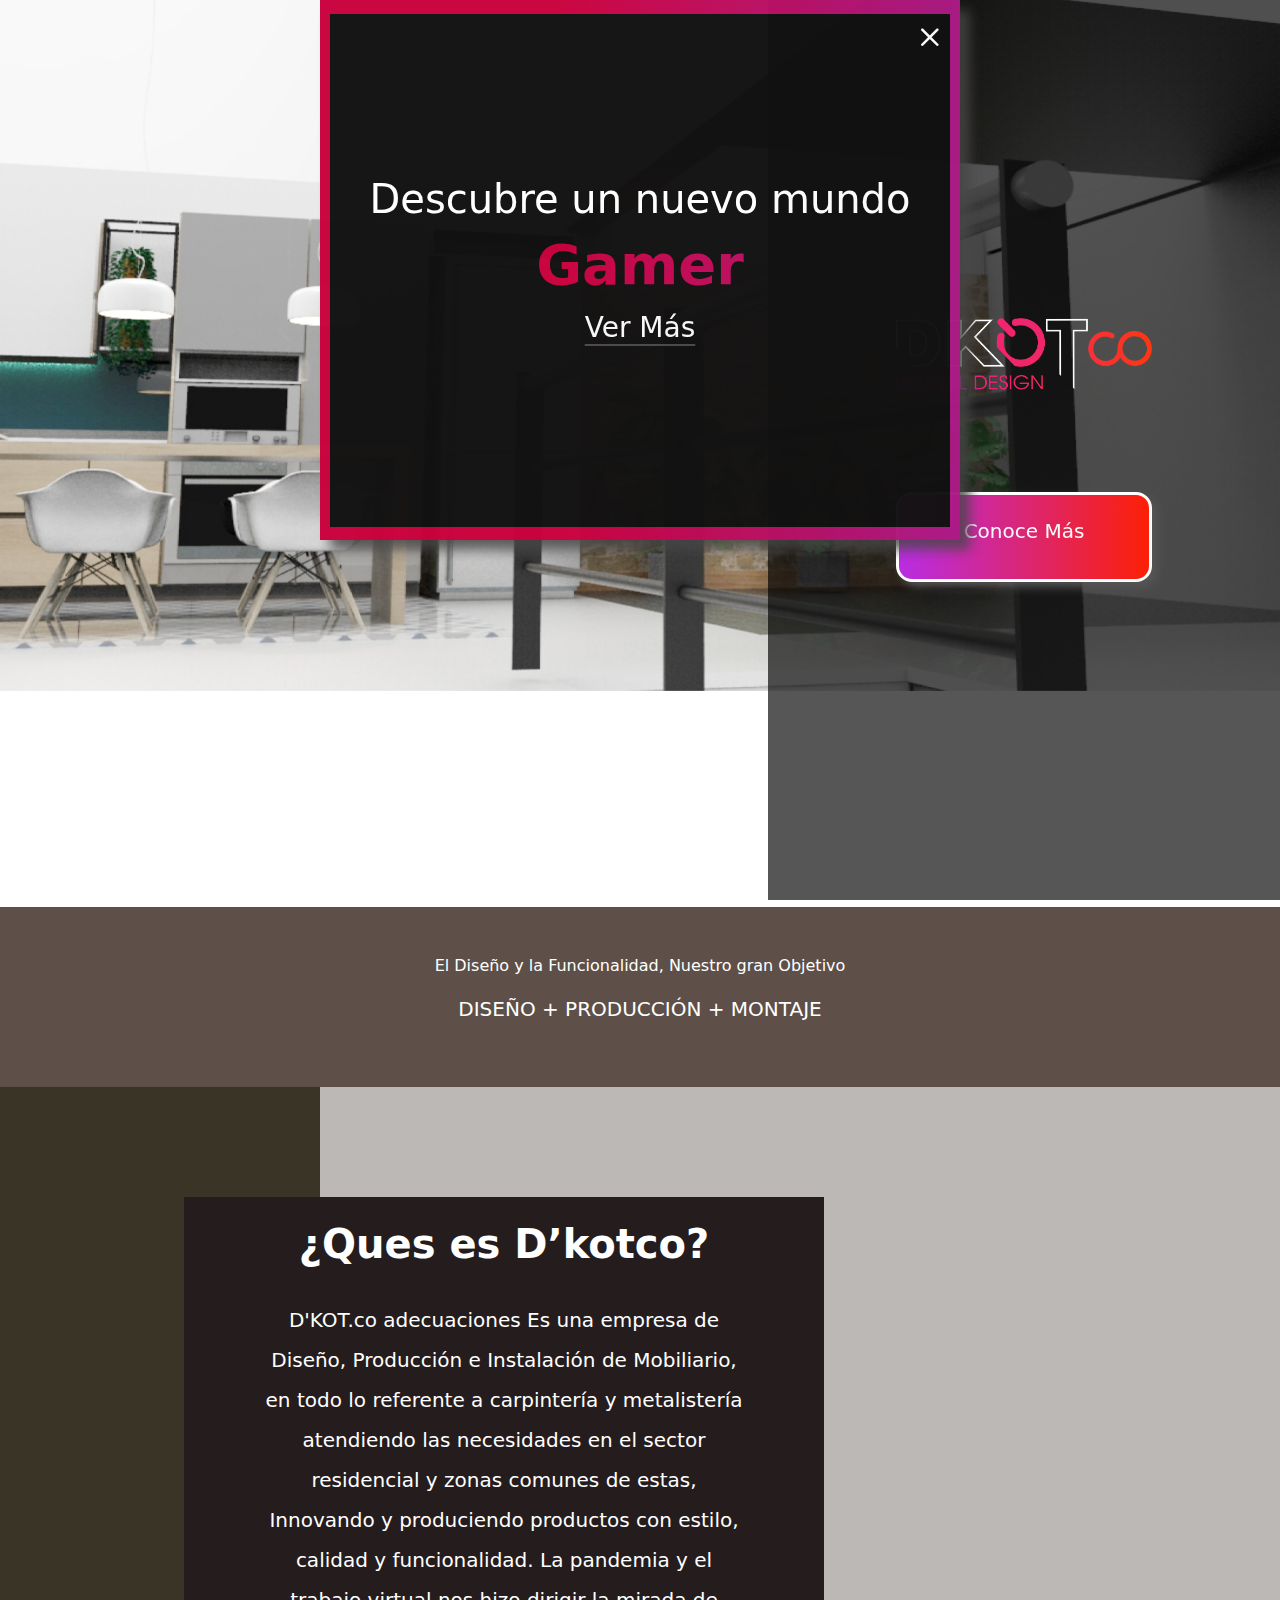
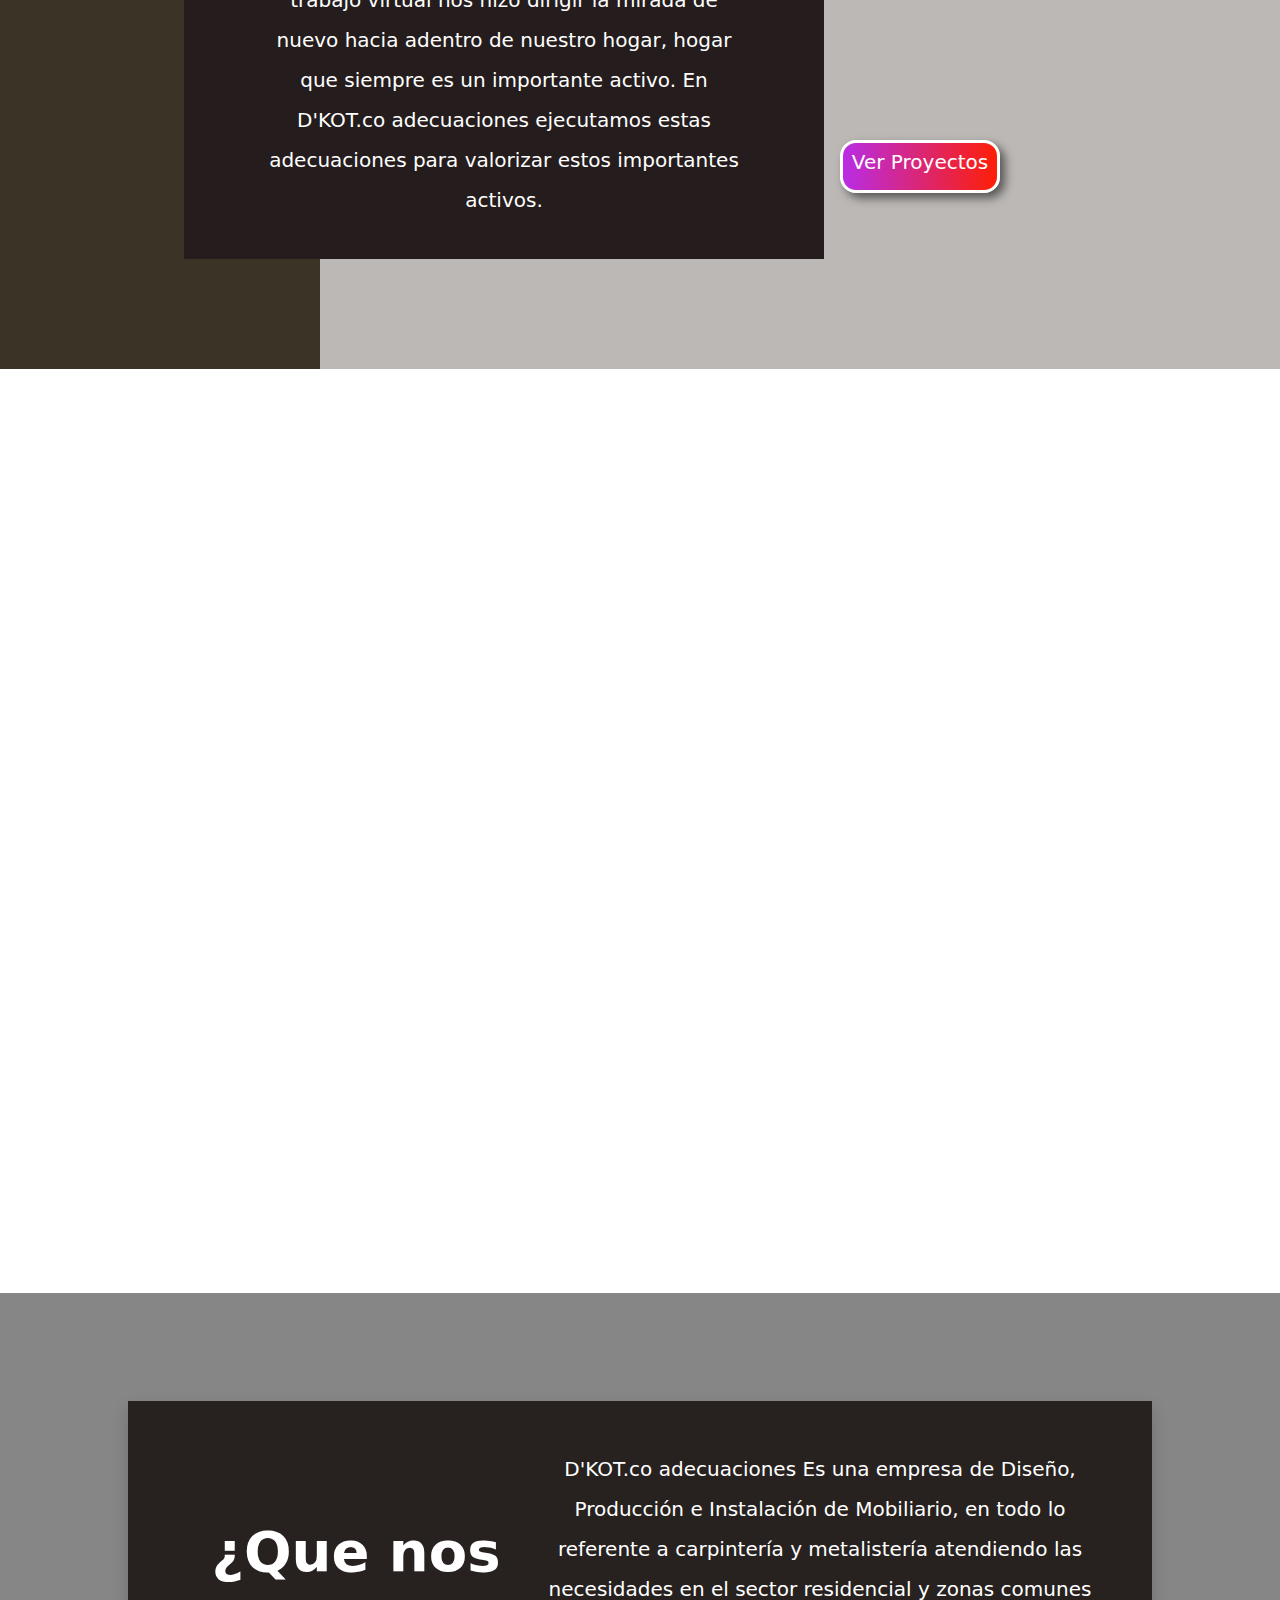
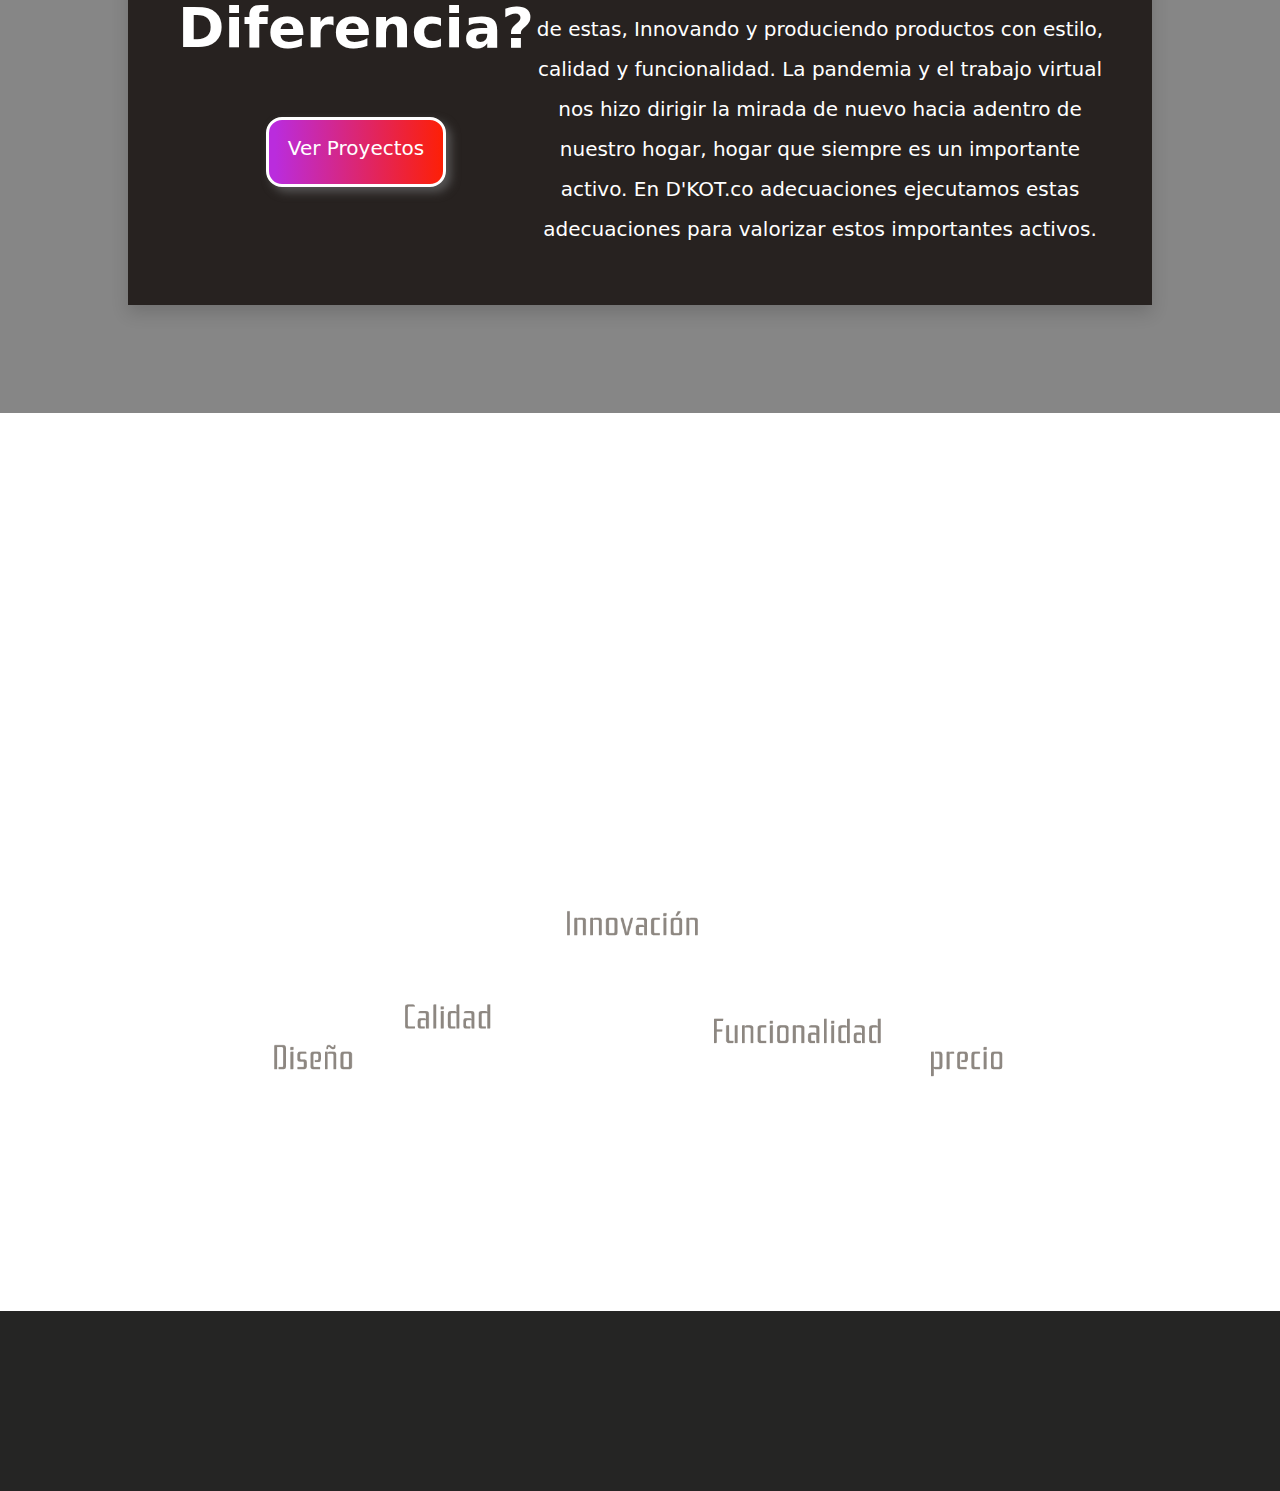
==== commit 7422a8c1: "rediseño" ====
--- a/index.html
+++ b/index.html
@@ -14,171 +14,183 @@
 </head>
 
 <body>
-    <header>
-        <section id="pop_up" class="pop_up position-fixed z-3 text-center d-flex  justify-content-center  ">
-            <div
-                class="pop_up_text d-flex flex-column justify-content-center p-2 align-self-center position-relative justify-content-center">
-                <h1>Descubre un nuevo mundo <h1 class="gamer fw-bold display-4 ">Gamer</h1> </h1>
-                <div class="d-inline-block w-100 h-50 d-flex justify-content-center">
-                    <h4 class="w-25 text-center align-self-center">Conviertete en el mejor gamer con nuestro nuevo producto</h4>
-                    <img src="images/mesad.png" class="d-inline-block h-100 object-fit-contain flex-grow-2 " alt="">
+    <section id="pop_up" class="pop_up position-fixed z-3 text-center d-flex  justify-content-center  ">
+        <div
+            class="pop_up_text d-flex flex-column justify-content-center p-2 align-self-center position-relative justify-content-center">
+            <h1>Descubre un nuevo mundo </h1>
+            <h1 class="gamer fw-bold display-4 ">Gamer</h1>
+            <span id="btn_close" class=" btnclose position-absolute top-0 end-0 pe-auto display-6"> <i
+                    class="bi bi-x"></i></span>
+            <p><a href="gamer.html" id="link"
+                    class=" link fs-3 link-light link-offset-2 link-underline-opacity-25 link-underline-opacity-100-hover">Ver
+                    Más</a></p>
+        </div>
+
+    </section>
+    <section class="inicio d-inline-block vw-100 min-vh-80 position-relative overflow-hidden ">
+        <div
+            class="contenedor_inicio h-100 position-absolute top-0 end-0 z-1 d-flex flex-column justify-content-center align-items-center">
+            <div class="motivo_inicio position-absolute z-0 w-100 h-100"><img src="images/motivo2.png"
+                    class="w-100 h-100 object-fit-fill" alt=""></div>
+            <div class="logo position-relative d-inline-block w-50 z-1 mb-5"><img src="images/logo dkotco.png"
+                    class=" w-100 cover" alt=""></div>
+            <button type="button" class="btn_inicio  d-inline-block w-50 mt-5 position-relative z-2 "
+                h-ref:"descripcion">
+                <a href="#descripcion" class="d-block w-100 h-100 text-decoration-none text-light py-4">
+                    <h5>Conoce Más</h5>
+                </a>
+            </button>
+        </div>
+        <div id="carouselExampleAutoplaying" class="carousel slide d-inline-block w-100 h-100 position-absolute "
+            data-bs-ride="carousel">
+            <div class="carousel-inner">
+                <div class="carousel-item active">
+                    <img src="images/slide/background header.png" class="d-block w-100 h-100 object-fit-fill" alt="...">
                 </div>
-                <span id="btn_close" class=" btnclose position-absolute top-0 end-0 pe-auto display-6"> <i
-                        class="bi bi-x"></i></span>
-                <p><a href="gamer.html" id="link"
-                        class=" link fs-3 link-light link-offset-2 link-underline-opacity-25 link-underline-opacity-100-hover">Ver
-                        Más</a></p>
-            </div>
-    
-        </section>
-    </header>
-    <div class="main vw-100">
-        <section class="inicio d-inline-block vw-100 min-vh-80 position-relative overflow-hidden ">
-            <div
-                class="contenedor_inicio h-100 position-absolute top-0 end-0 z-1 d-flex flex-column justify-content-center align-items-center">
-                <div class="motivo_inicio position-absolute z-0 w-100 h-100"><img src="images/motivo2.png"
-                        class="w-100 h-100 object-fit-fill" alt=""></div>
-                <div class="logo position-relative d-inline-block w-50 z-1 mb-5"><img src="images/logo dkotco.png"
-                        class=" w-100 cover" alt=""></div>
-                <button  type="button" class="btn_inicio  d-inline-block w-50 mt-5 position-relative z-2 " h-ref:"descripcion">
-                    <a href="#descripcion" class="d-block w-100 h-100 text-decoration-none text-light py-4"><h5>Conoce Más</h5></a>
-                </button>
-            </div>
-            <div id="carouselExampleAutoplaying" class="carousel slide d-inline-block w-100 h-100 position-absolute "
-                data-bs-ride="carousel">
-                <div class="carousel-inner">
-                    <div class="carousel-item active">
-                        <img src="images/slide/background header.png" class="d-block w-100 h-100 object-fit-fill" alt="...">
-                    </div>
-                    <div class="carousel-item">
-                        <img src="images/slide/Animacion casa.jpg" class="d-block w-100 h-100 object-fit-fill" alt="...">
-                    </div>
-                    <div class="carousel-item">
-                        <img src="..." class="d-block w-100" alt="...">
-                    </div>
+                <div class="carousel-item">
+                    <img src="images/slide/Animacion casa.jpg" class="d-block w-100 h-100 object-fit-fill" alt="...">
+                </div>
+                <div class="carousel-item">
+                    <img src="..." class="d-block w-100" alt="...">
                 </div>
             </div>
-        </section>
-    
-        <section
-            class="transicion w-100 mx-auto d-inline-block d-flex flex-column justify-content-center align-items-center">
-            <p class="fs-light fs-6">El Diseño y la Funcionalidad, Nuestro gran Objetivo</p>
-            <p class="fs-light fs-5">DISEÑO + PRODUCCIÓN + MONTAJE</p>
-        </section>
-    
-        <section
-            class="descripcion vw-100 bg-white position-relative overflow-hidden d-flex justify-content-center align-items-center ">
-            <div class="descripcion_fondo d-inline-block  h-75 position-absolute "></div>
+        </div>
+    </section>
+
+    <section
+        class="transicion w-100 mx-auto d-inline-block d-flex flex-column justify-content-center align-items-center">
+        <p class="fs-light fs-6">El Diseño y la Funcionalidad, Nuestro gran Objetivo</p>
+        <p class="fs-light fs-5">DISEÑO + PRODUCCIÓN + MONTAJE</p>
+    </section>
+
+    <section
+        class="descripcion vw-100  position-relative overflow-hidden d-flex justify-content-center  flex-row align-items-center flex-wrap ">
+        <!-- <div class="descripcion_fondo d-inline-block  h-75 position-absolute "></div> -->
+        <div class="franja d-inline-block h-100 position-absolute top-0 start-0"></div>
+        <div id="descripcion"
+            class="description_text ms-5 d-inline-block  h-75  position-relative d-flex justify-content-center align-items-center  ">
             <div
-                id="descripcion" class="description_text d-inline-block w-50 h-75 position-relative d-flex flex-column justify-content-evenly align-items-center  ">
-                <h1 class="fw-bold ">¿Ques es D’kotco?</h1>
+                class="d-inline-block w-75 h-100 d-flex flex-column justify-content-evenly position-relative">
+                <h1 class="fw-bold  text-center">¿Ques es D’kotco?</h1>
                 <p class="text-center fs-5 d-inline-block h-auto lh-lg">D'KOT.co adecuaciones Es una empresa de Diseño,
                     Producción e Instalación
-                    de Mobiliario, en todo lo referente a carpintería y metalistería atendiendo las necesidades en el sector
+                    de Mobiliario, en todo lo referente a carpintería y metalistería atendiendo las necesidades en el
+                    sector
                     residencial y
                     zonas comunes de estas, Innovando y produciendo productos con estilo, calidad y funcionalidad. La
-                    pandemia y el trabajo virtual nos hizo dirigir la mirada de nuevo hacia adentro de nuestro hogar, hogar
+                    pandemia y el trabajo virtual nos hizo dirigir la mirada de nuevo hacia adentro de nuestro hogar,
+                    hogar
                     que siempre es un importante activo. En D'KOT.co adecuaciones ejecutamos estas adecuaciones para
                     valorizar
                     estos importantes activos.</p>
-                <button type="button" class="btn_inicio  d-inline-block w-25 ">
+            </div>
+        </div>
+        <div class="description_text_img d-inline-block position-relative ">
+            <button type="button"
+                class="btn_inicio  d-inline-block w-50  position-absolute bottom-0 start-50 translate-middle-x ">
+                <h5>Ver Proyectos</h5>
+            </button>
+        </div>
+
+
+
+    </section>
+
+
+    <section
+        class="sobre_nos d-inline-block h-auto vw-100 position-relative overflow-hidden d-flex flex-column justify-content-center">
+        <h1 class="sobre_nos_title display-5 fw-bold position-relative z-1 mx-auto mt-5 ">Sobre Nosotros</h1>
+        <div class="fondo_sobre_nos d-inline-block w-100 h-100 position-absolute z-0"> </div>
+        <div
+            class="texto_sobre_nos d-inline-block w-75 position-relative d-flex flex-column justify-content-evenly align-items-center align-self-center">
+            <div
+                class="tarjeta_contenedor d-inline-block w-100 d-flex flex-row flex-wrap justify-content-evenly justify-items-evenly aling-content-center">
+                <div id="tarjeta1" class="tarjeta  d-inline-block  m-3 " onmouseenter="voltear(tarjeta1,2)"
+                    onmouseleave="voltear(tarjeta1,1)">
+                    <div
+                        class="d-inline-block  position-absolute h-100 w-100 d-flex flex-column justify-content-center align-items-center">
+                        <img src="images/icon1-enfoque.png " height="60%" class="object-fit-contain" alt="">
+                        <p class="fs-2">Nuestro Enfoque</p>
+                    </div>
+                    <div
+                        class="d-inline-block invisible h-100 w-100 d-flex flex-column justify-content-center align-items-center ">
+                        <ul class="lh-lg">
+                            <li class="fs-3 ">Innovacion</li>
+                            <li class="fs-3 ">Funcionalidad</li>
+                            <li class="fs-3 ">Diseño/linea</li>
+                            <li class="fs-3 ">Calidad</li>
+                            <li class="fs-3 ">Precio</li>
+                        </ul>
+                    </div>
+
+                </div>
+                <div id="tarjeta2"
+                    class="tarjeta d-inline-block  m-3 d-flex flex-column justify-content-center align-items-center "
+                    onmouseenter="voltear(tarjeta2,2)" onmouseleave="voltear(tarjeta2,1)">
+                    <div
+                        class="d-inline-block  position-absolute h-100 w-100 d-flex flex-column justify-content-center align-items-center">
+                        <img src="images/icon2-especialidad.png" height="60%" class="object-fit-contain" alt="">
+                        <p class="fs-2">Nuestra Especialidad</p>
+                    </div>
+                    <div
+                        class="d-inline-block invisible  position-absolute h-100 w-100 d-flex flex-column justify-content-center align-items-center">
+                        <ul class="lh-lg">
+                            <li class="fs-3 ">Metalistería</li>
+                            <li class="fs-3 ">Carpintería</li>
+                            <li class="fs-3 ">Armado y Producción</li>
+                        </ul>
+                    </div>
+
+                </div>
+                <div id="tarjeta3"
+                    class="tarjeta  d-inline-block m-3 d-flex flex-column justify-content-center  align-items-center"
+                    onmouseenter="voltear(tarjeta3,2)" onmouseleave="voltear(tarjeta3,1)">
+                    <div
+                        class="d-inline-block  position-absolute h-100 w-100 d-flex flex-column justify-content-center align-items-center">
+                        <img src="images/icon3-productos.png" height="60%" class="object-fit-contain" alt="">
+                        <p class="fs-2">Nuestros Productos</p>
+                    </div>
+
+
+                </div>
+
+            </div>
+    </section>
+
+    <section
+        class="dif d-inline-block vw-100 position-relative d-flex flex-column align-items-center justify-content-center ">
+        <div
+            class="dif_texto d-inline-block w-100  d-flex flex-row justify-content-evenly justify-items-center align-items-center flex-wrap p-5 shadow ">
+            <div class="texto1 d-inline-block w-auto h-75 text-center ">
+                <h1 class=" fw-bold display-4">¿Que nos </h1>
+                <h1 class=" fw-bold display-4">Diferencia?</h1>
+                <button type="button" class="btn_inicio d-inline-block w-50 h-auto mt-5 p-3">
                     <h5>Ver Proyectos</h5>
                 </button>
             </div>
-        </section>
-    
-    
-        <section
-            class="sobre_nos d-inline-block h-auto vw-100 position-relative overflow-hidden d-flex flex-column justify-content-center">
-            <h1 class="sobre_nos_title display-5 fw-bold position-relative z-1 mx-auto mt-5 ">Sobre Nosotros</h1>
-            <div class="fondo_sobre_nos d-inline-block w-100 h-100 position-absolute z-0"> </div>
-            <div
-                class="texto_sobre_nos d-inline-block w-75 position-relative d-flex flex-column justify-content-evenly align-items-center align-self-center">
-                <div
-                    class="tarjeta_contenedor d-inline-block w-100 d-flex flex-row flex-wrap justify-content-evenly justify-items-evenly aling-content-center">
-                    <div id="tarjeta1" class="tarjeta  d-inline-block  m-3 " onmouseenter="voltear(tarjeta1,2)" onmouseleave="voltear(tarjeta1,1)">
-                        <div  class="d-inline-block  position-absolute h-100 w-100 d-flex flex-column justify-content-center align-items-center">
-                            <img src="images/icon1-enfoque.png " height="60%" class="object-fit-contain" alt="">
-                            <p class="fs-2">Nuestro Enfoque</p>
-                        </div>
-                        <div
-                            class="d-inline-block invisible h-100 w-100 d-flex flex-column justify-content-center align-items-center ">
-                            <ul class="lh-lg">
-                                <li class="fs-3 ">Innovacion</li>
-                                <li class="fs-3 ">Funcionalidad</li>
-                                <li class="fs-3 ">Diseño/linea</li>
-                                <li class="fs-3 ">Calidad</li>
-                                <li class="fs-3 ">Precio</li>
-                            </ul>
-                        </div>
-    
-                    </div>
-                    <div id="tarjeta2"
-                        class="tarjeta d-inline-block  m-3 d-flex flex-column justify-content-center align-items-center "
-                        onmouseenter="voltear(tarjeta2,2)" onmouseleave="voltear(tarjeta2,1)">
-                        <div class="d-inline-block  position-absolute h-100 w-100 d-flex flex-column justify-content-center align-items-center">
-                            <img src="images/icon2-especialidad.png" height="60%" class="object-fit-contain" alt="">
-                            <p class="fs-2">Nuestra Especialidad</p>
-                        </div>
-                        <div class="d-inline-block invisible  position-absolute h-100 w-100 d-flex flex-column justify-content-center align-items-center">
-                            <ul class="lh-lg">
-                                <li class="fs-3 ">Metalistería</li>
-                                <li class="fs-3 ">Carpintería</li>
-                                <li class="fs-3 ">Armado y Producción</li>
-                            </ul>
-                        </div>
-                        
-                    </div>
-                    <div id="tarjeta3"
-                        class="tarjeta  d-inline-block m-3 d-flex flex-column justify-content-center  align-items-center"
-                        onmouseenter="voltear(tarjeta3,2)" onmouseleave="voltear(tarjeta3,1)">
-                        <div class="d-inline-block  position-absolute h-100 w-100 d-flex flex-column justify-content-center align-items-center">
-                        <img src="images/icon3-productos.png" height="60%" class="object-fit-contain" alt="">
-                        <p class="fs-2">Nuestros Productos</p>
-                    </div>
-    
-    
-                </div>
-    
-            </div>
-        </section>
-    
-        <section
-            class="dif d-inline-block vw-100 position-relative d-flex flex-column align-items-center justify-content-center ">
-            <div
-                class="dif_texto d-inline-block w-100  d-flex flex-row justify-content-evenly justify-items-center align-items-center flex-wrap p-5 shadow ">
-                <div class="texto1 d-inline-block w-auto h-75 text-center ">
-                    <h1 class=" fw-bold display-4">¿Que nos </h1>
-                    <h1 class=" fw-bold display-4">Diferencia?</h1>
-                    <button type="button" class="btn_inicio d-inline-block w-50 h-auto mt-5 p-3">
-                        <h5>Ver Proyectos</h5>
-                    </button>
-                </div>
-                <h5 class="d-inline-block h-auto lh-lg text-center ">
-                    D'KOT.co adecuaciones Es una empresa de Diseño, Producción e Instalación de
-                    Mobiliario, en todo lo referente a carpintería y metalistería atendiendo las necesidades en el sector
-                    residencial y
-                    zonas comunes de estas, Innovando y produciendo productos con estilo, calidad y funcionalidad.
-                    La pandemia y el trabajo virtual nos hizo dirigir la mirada de nuevo hacia adentro de nuestro
-                    hogar, hogar que siempre es un importante activo. En D'KOT.co adecuaciones ejecutamos estas
-                    adecuaciones para valorizar estos importantes activos.
-                </h5>
-            </div>
-        </section>
-    
-        <section class="pilares vw-100 position-relative d-flex flex-column  aling-items-center ">
-            <div class="pilares_fondo d-inline-block w-100 h-100 position-absolute"></div>
-            <h1 class="pil_text display-5 text-center position-relative z-1 fw-bold mt-5">Nuestros Pilares</h1>
-            <img src="images/pil.png" class="pil_img h-auto object-fit-scale z-1 position-absolute align-self-center" alt=""
-                width="60%">
-    
-        </section>
-    
-        <footer class="vw-100 mt-3">
-    
-        </footer>
-    </div>
-    
+            <h5 class="d-inline-block h-auto lh-lg text-center ">
+                D'KOT.co adecuaciones Es una empresa de Diseño, Producción e Instalación de
+                Mobiliario, en todo lo referente a carpintería y metalistería atendiendo las necesidades en el sector
+                residencial y
+                zonas comunes de estas, Innovando y produciendo productos con estilo, calidad y funcionalidad.
+                La pandemia y el trabajo virtual nos hizo dirigir la mirada de nuevo hacia adentro de nuestro
+                hogar, hogar que siempre es un importante activo. En D'KOT.co adecuaciones ejecutamos estas
+                adecuaciones para valorizar estos importantes activos.
+            </h5>
+        </div>
+    </section>
+
+    <section class="pilares vw-100 position-relative d-flex flex-column  aling-items-center ">
+        <div class="pilares_fondo d-inline-block w-100 h-100 position-absolute"></div>
+        <h1 class="pil_text display-5 text-center position-relative z-1 fw-bold mt-5">Nuestros Pilares</h1>
+        <img src="images/pil.png" class="pil_img h-auto object-fit-scale z-1 position-absolute align-self-center" alt=""
+            width="60%">
+
+    </section>
+
+    <footer class="vw-100 mt-3">
+
+    </footer>
 
 
     <script src="app.js"></script>
--- a/style.css
+++ b/style.css
@@ -90,7 +90,12 @@
 /* -------------------------------- que es -------------------------------- */
 .descripcion{
     height: 98vh;
-    color: white;
+    background-color: rgb(187, 184, 181);
+    color: rgb(255, 255, 255);
+}
+.franja{
+    width: 25%;
+    background-color: #3a3427
 }
 
 .descripcion_fondo{
@@ -101,6 +106,23 @@
     filter: brightness(0.8);
     box-shadow: 10px 10px  10px  rgba(65, 64, 64, 0.336);
 }
+.description_text {
+    background-color: #251d1d;
+    min-width: 50%;
+    flex: 0 0 50vw;
+}
+
+.description_text_img{
+    background: url(images/prueba.png) ;
+    background-size:contain;
+    background-attachment: fixed;
+    background-position: 40% 100%;
+    height: 60%;
+    min-width: 20vh;
+    flex: 0 0 25vw ;
+    left: -5%;
+
+}
 
 /* -------------------------------- sobre nos -------------------------------- */
 .transicion2{
@@ -151,12 +173,14 @@
 }
 
 .dif{
+    background-color: rgb(134, 134, 134);
     min-height: 80vh;
     height: fit-content;
     padding: 2% 10%;
 }
 .dif_texto{
-    background-color: #d4ccc86c;
+    background-color: #110b08d0;
+    color: white;
 }
 .dif_texto  .texto1 {
     flex: 1 0 20vw;
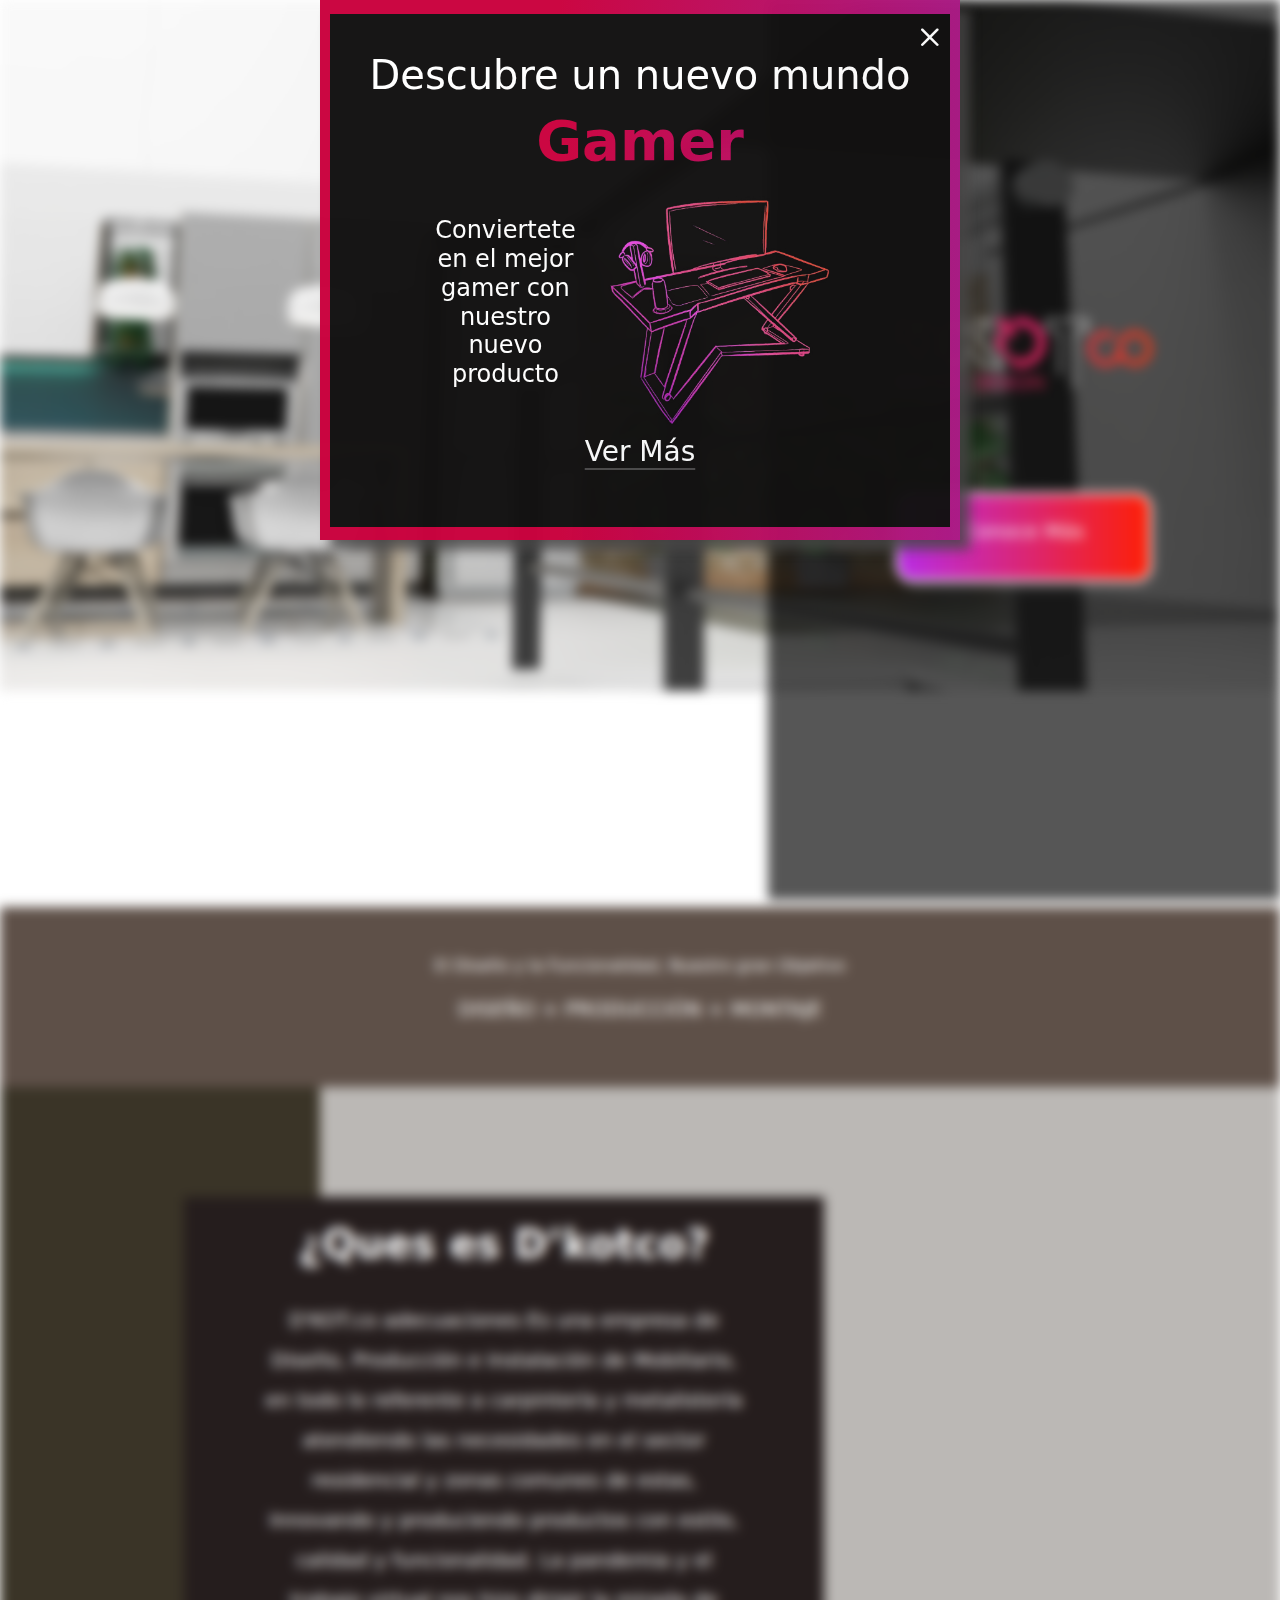
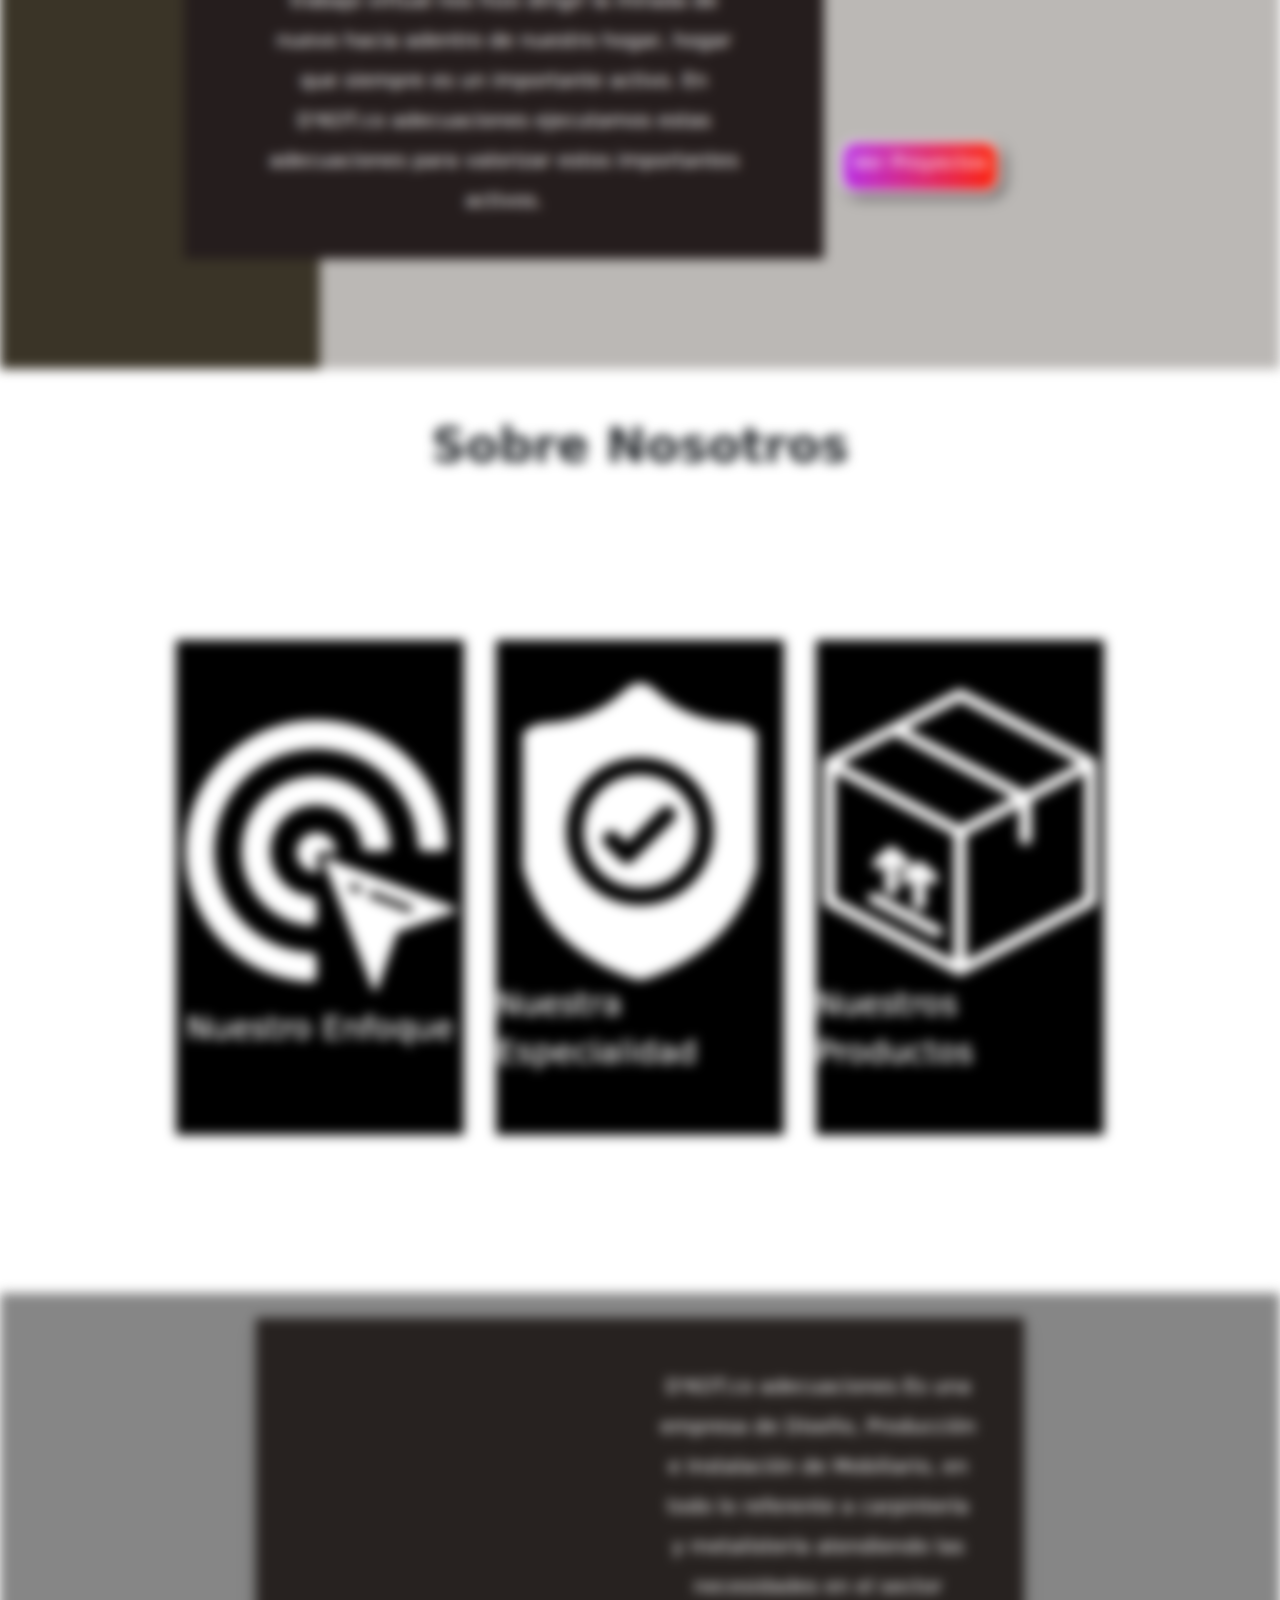
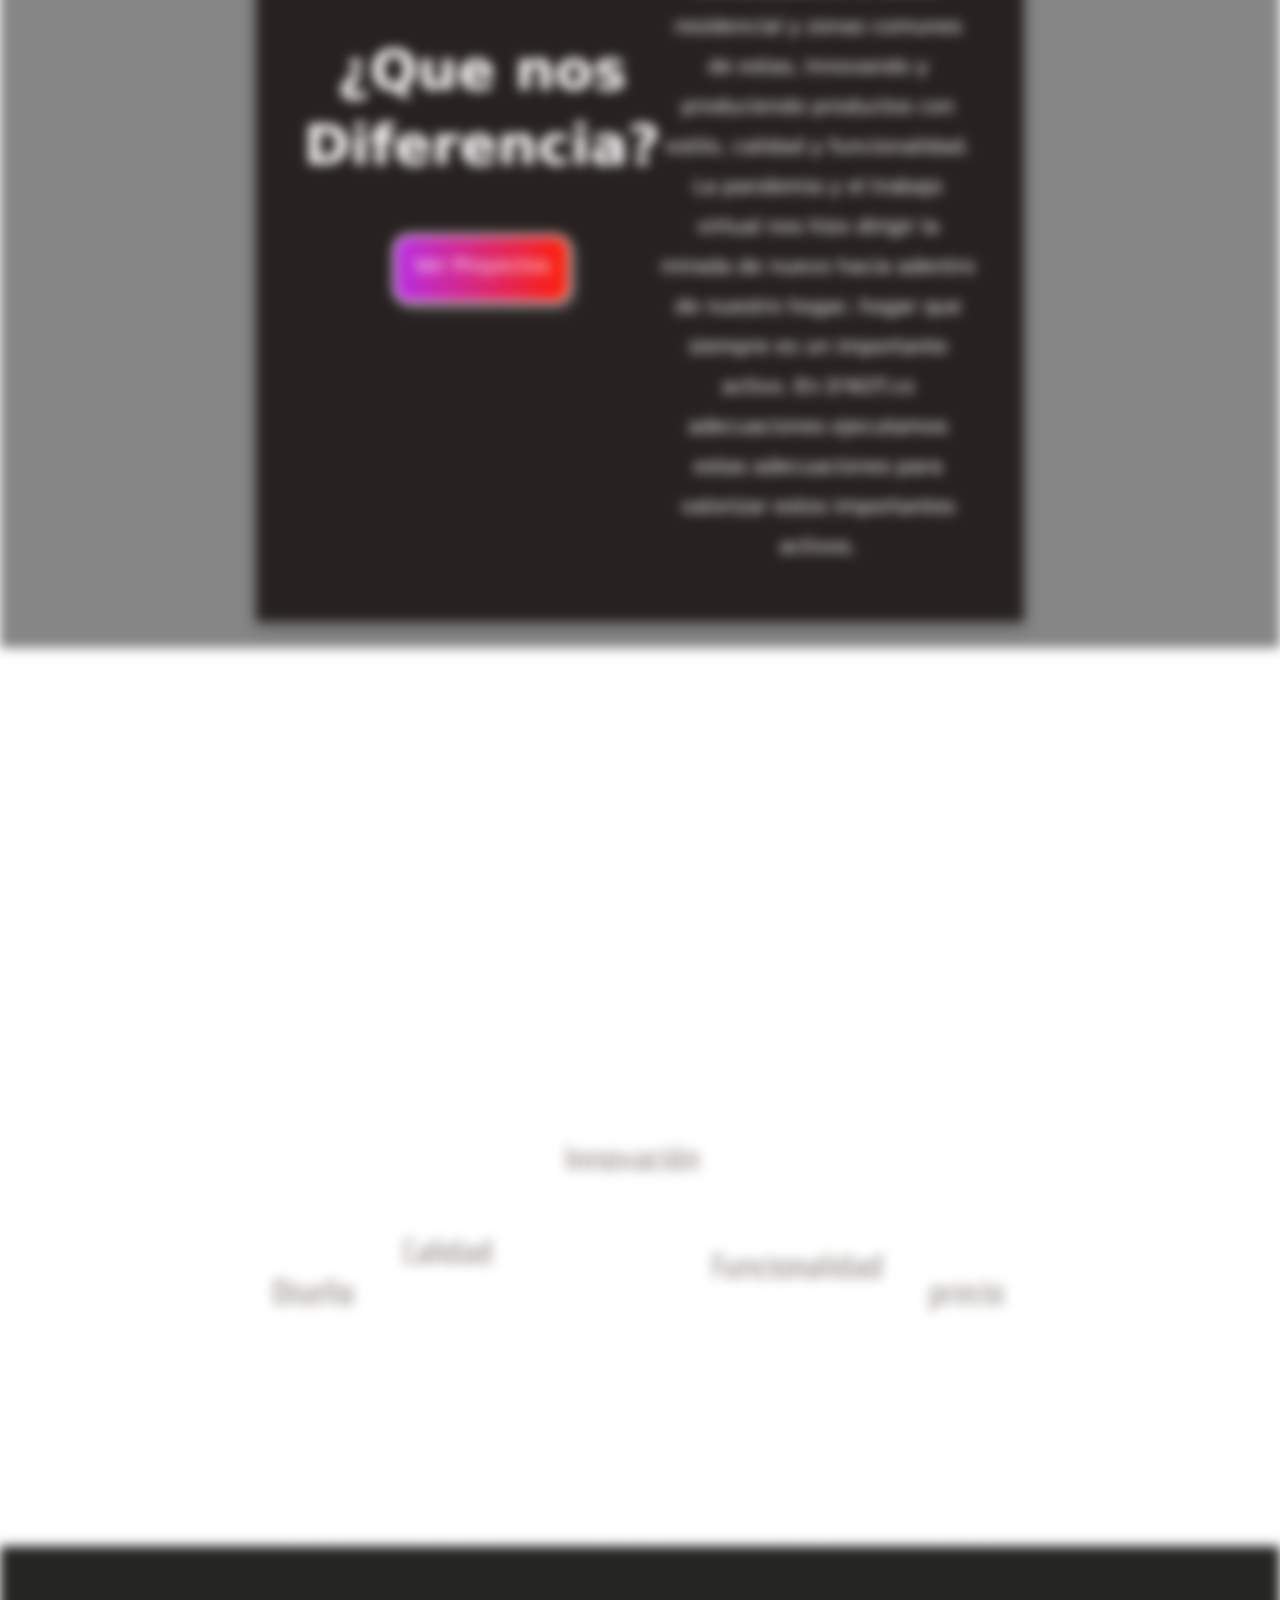
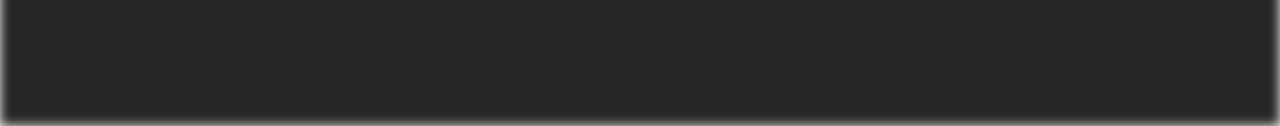
==== commit ab5f1c3f: "rediseño2" ====
--- a/index.html
+++ b/index.html
@@ -14,186 +14,202 @@
 </head>
 
 <body>
-    <section id="pop_up" class="pop_up position-fixed z-3 text-center d-flex  justify-content-center  ">
-        <div
-            class="pop_up_text d-flex flex-column justify-content-center p-2 align-self-center position-relative justify-content-center">
-            <h1>Descubre un nuevo mundo </h1>
-            <h1 class="gamer fw-bold display-4 ">Gamer</h1>
-            <span id="btn_close" class=" btnclose position-absolute top-0 end-0 pe-auto display-6"> <i
-                    class="bi bi-x"></i></span>
-            <p><a href="gamer.html" id="link"
-                    class=" link fs-3 link-light link-offset-2 link-underline-opacity-25 link-underline-opacity-100-hover">Ver
-                    Más</a></p>
+    <header>
+        <section id="pop_up" class="pop_up position-fixed z-3 text-center d-flex  justify-content-center  ">
+            <div
+                class="pop_up_text d-flex flex-column justify-content-center p-2 align-self-center position-relative justify-content-center">
+                <h1>Descubre un nuevo mundo <h1 class="gamer fw-bold display-4 ">Gamer</h1>
+                </h1>
+                <div class="d-inline-block w-100 h-50 d-flex justify-content-center">
+                    <h4 class="w-25 text-center align-self-center">Conviertete en el mejor gamer con nuestro nuevo
+                        producto</h4>
+                    <img src="images/mesad.png" class="d-inline-block h-100 object-fit-contain flex-grow-2 " alt="">
+                </div>
+                <span id="btn_close" class=" btnclose position-absolute top-0 end-0 pe-auto display-6"> <i
+                        class="bi bi-x"></i></span>
+                <p><a href="gamer.html" id="link"
+                        class=" link fs-3 link-light link-offset-2 link-underline-opacity-25 link-underline-opacity-100-hover">Ver
+                        Más</a></p>
+            </div>
+
+        </section>
+        <div class="main">
+            <section class="inicio d-inline-block vw-100 min-vh-80 position-relative overflow-hidden ">
+                <div
+                    class="contenedor_inicio h-100 position-absolute top-0 end-0 z-1 d-flex flex-column justify-content-center align-items-center">
+                    <div class="motivo_inicio position-absolute z-0 w-100 h-100"><img src="images/motivo2.png"
+                            class="w-100 h-100 object-fit-fill" alt=""></div>
+                    <div class="logo position-relative d-inline-block w-50 z-1 mb-5"><img src="images/logo dkotco.png"
+                            class=" w-100 cover" alt=""></div>
+                    <button type="button" class="btn_inicio  d-inline-block w-50 mt-5 position-relative z-2 "
+                        h-ref:"descripcion">
+                        <a href="#descripcion" class="d-block w-100 h-100 text-decoration-none text-light py-4">
+                            <h5>Conoce Más</h5>
+                        </a>
+                    </button>
+                </div>
+                <div id="carouselExampleAutoplaying"
+                    class="carousel slide d-inline-block w-100 h-100 position-absolute " data-bs-ride="carousel">
+                    <div class="carousel-inner">
+                        <div class="carousel-item active">
+                            <img src="images/slide/background header.png" class="d-block w-100 h-100 object-fit-fill"
+                                alt="...">
+                        </div>
+                        <div class="carousel-item">
+                            <img src="images/slide/Animacion casa.jpg" class="d-block w-100 h-100 object-fit-fill"
+                                alt="...">
+                        </div>
+                        <div class="carousel-item">
+                            <img src="..." class="d-block w-100" alt="...">
+                        </div>
+                    </div>
+                </div>
+            </section>
+
+            <section
+                class="transicion w-100 mx-auto d-inline-block d-flex flex-column justify-content-center align-items-center">
+                <p class="fs-light fs-6">El Diseño y la Funcionalidad, Nuestro gran Objetivo</p>
+                <p class="fs-light fs-5">DISEÑO + PRODUCCIÓN + MONTAJE</p>
+            </section>
+
+            <section
+                class="descripcion vw-100  position-relative overflow-hidden d-flex justify-content-center  flex-row align-items-center flex-wrap ">
+                <!-- <div class="descripcion_fondo d-inline-block  h-75 position-absolute "></div> -->
+                <div class="franja d-inline-block h-100 position-absolute top-0 start-0"></div>
+                <div id="descripcion"
+                    class="description_text ms-5 d-inline-block  h-75  position-relative d-flex justify-content-center align-items-center  ">
+                    <div class="d-inline-block w-75 h-100 d-flex flex-column justify-content-evenly position-relative">
+                        <h1 class="fw-bold  text-center">¿Ques es D’kotco?</h1>
+                        <p class="text-center fs-5 d-inline-block h-auto lh-lg">D'KOT.co adecuaciones Es una empresa de
+                            Diseño,
+                            Producción e Instalación
+                            de Mobiliario, en todo lo referente a carpintería y metalistería atendiendo las necesidades
+                            en el
+                            sector
+                            residencial y
+                            zonas comunes de estas, Innovando y produciendo productos con estilo, calidad y
+                            funcionalidad. La
+                            pandemia y el trabajo virtual nos hizo dirigir la mirada de nuevo hacia adentro de nuestro
+                            hogar,
+                            hogar
+                            que siempre es un importante activo. En D'KOT.co adecuaciones ejecutamos estas adecuaciones
+                            para
+                            valorizar
+                            estos importantes activos.</p>
+                    </div>
+                </div>
+                <div class="description_text_img d-inline-block position-relative ">
+                    <button type="button"
+                        class="btn_inicio  d-inline-block w-50  position-absolute bottom-0 start-50 translate-middle-x ">
+                        <h5>Ver Proyectos</h5>
+                    </button>
+                </div>
+
+
+
+            </section>
+
+
+            <section
+                class="sobre_nos d-inline-block h-auto vw-100 position-relative overflow-hidden d-flex flex-column justify-content-center">
+                <h1 class="sobre_nos_title display-5 fw-bold position-relative z-1 mx-auto mt-5 ">Sobre Nosotros</h1>
+                <div class="fondo_sobre_nos d-inline-block w-100 h-100 position-absolute z-0"> </div>
+                <div
+                    class="texto_sobre_nos d-inline-block w-75 position-relative d-flex flex-column justify-content-evenly align-items-center align-self-center">
+                    <div
+                        class="tarjeta_contenedor d-inline-block w-100 d-flex flex-row flex-wrap justify-content-evenly justify-items-evenly aling-content-center">
+                        <div id="tarjeta1" class="tarjeta  d-inline-block  m-3 " onmouseenter="voltear(tarjeta1,2)"
+                            onmouseleave="voltear(tarjeta1,1)">
+                            <div
+                                class="d-inline-block  position-absolute h-100 w-100 d-flex flex-column justify-content-center align-items-center">
+                                <img src="images/icon1-enfoque.png " height="60%" class="object-fit-contain" alt="">
+                                <p class="fs-2">Nuestro Enfoque</p>
+                            </div>
+                            <div
+                                class="d-inline-block invisible h-100 w-100 d-flex flex-column justify-content-center align-items-center ">
+                                <ul class="lh-lg">
+                                    <li class="fs-3 ">Innovacion</li>
+                                    <li class="fs-3 ">Funcionalidad</li>
+                                    <li class="fs-3 ">Diseño/linea</li>
+                                    <li class="fs-3 ">Calidad</li>
+                                    <li class="fs-3 ">Precio</li>
+                                </ul>
+                            </div>
+
+                        </div>
+                        <div id="tarjeta2"
+                            class="tarjeta d-inline-block  m-3 d-flex flex-column justify-content-center align-items-center "
+                            onmouseenter="voltear(tarjeta2,2)" onmouseleave="voltear(tarjeta2,1)">
+                            <div
+                                class="d-inline-block  position-absolute h-100 w-100 d-flex flex-column justify-content-center align-items-center">
+                                <img src="images/icon2-especialidad.png" height="60%" class="object-fit-contain" alt="">
+                                <p class="fs-2">Nuestra Especialidad</p>
+                            </div>
+                            <div
+                                class="d-inline-block invisible  position-absolute h-100 w-100 d-flex flex-column justify-content-center align-items-center">
+                                <ul class="lh-lg">
+                                    <li class="fs-3 ">Metalistería</li>
+                                    <li class="fs-3 ">Carpintería</li>
+                                    <li class="fs-3 ">Armado y Producción</li>
+                                </ul>
+                            </div>
+
+                        </div>
+                        <div id="tarjeta3"
+                            class="tarjeta  d-inline-block m-3 d-flex flex-column justify-content-center  align-items-center"
+                            onmouseenter="voltear(tarjeta3,2)" onmouseleave="voltear(tarjeta3,1)">
+                            <div
+                                class="d-inline-block  position-absolute h-100 w-100 d-flex flex-column justify-content-center align-items-center">
+                                <img src="images/icon3-productos.png" height="60%" class="object-fit-contain" alt="">
+                                <p class="fs-2">Nuestros Productos</p>
+                            </div>
+
+
+                        </div>
+
+                    </div>
+            </section>
+
+            <section
+                class="dif d-inline-block vw-100 position-relative d-flex flex-column align-items-center justify-content-center ">
+                <div
+                    class="dif_texto d-inline-block w-75  d-flex flex-row justify-content-evenly justify-items-center align-items-center flex-wrap p-5 shadow position-relative">
+                    <div class="texto1 d-inline-block w-auto h-75 text-center ">
+                        <h1 class=" fw-bold display-4">¿Que nos </h1>
+                        <h1 class=" fw-bold display-4">Diferencia?</h1>
+                        <button type="button" class="btn_inicio d-inline-block w-50 h-auto mt-5 p-3">
+                            <h5>Ver Proyectos</h5>
+                        </button>
+                    </div>
+                    <h5 class="d-inline-block h-auto lh-lg text-center ">
+                        D'KOT.co adecuaciones Es una empresa de Diseño, Producción e Instalación de
+                        Mobiliario, en todo lo referente a carpintería y metalistería atendiendo las necesidades en el
+                        sector
+                        residencial y
+                        zonas comunes de estas, Innovando y produciendo productos con estilo, calidad y funcionalidad.
+                        La pandemia y el trabajo virtual nos hizo dirigir la mirada de nuevo hacia adentro de nuestro
+                        hogar, hogar que siempre es un importante activo. En D'KOT.co adecuaciones ejecutamos estas
+                        adecuaciones para valorizar estos importantes activos.
+                    </h5>
+                </div>
+            </section>
+
+            <section class="pilares vw-100 position-relative d-flex flex-column  aling-items-center ">
+                <div class="pilares_fondo d-inline-block w-100 h-100 position-absolute"></div>
+                <h1 class="pil_text display-5 text-center position-relative z-1 fw-bold mt-5">Nuestros Pilares</h1>
+                <img src="images/pil.png"
+                    class="pil_img h-auto object-fit-scale z-1 position-absolute align-self-center" alt="" width="60%">
+
+            </section>
+
+            <footer class="vw-100 mt-3">
+
+            </footer>
         </div>
-
-    </section>
-    <section class="inicio d-inline-block vw-100 min-vh-80 position-relative overflow-hidden ">
-        <div
-            class="contenedor_inicio h-100 position-absolute top-0 end-0 z-1 d-flex flex-column justify-content-center align-items-center">
-            <div class="motivo_inicio position-absolute z-0 w-100 h-100"><img src="images/motivo2.png"
-                    class="w-100 h-100 object-fit-fill" alt=""></div>
-            <div class="logo position-relative d-inline-block w-50 z-1 mb-5"><img src="images/logo dkotco.png"
-                    class=" w-100 cover" alt=""></div>
-            <button type="button" class="btn_inicio  d-inline-block w-50 mt-5 position-relative z-2 "
-                h-ref:"descripcion">
-                <a href="#descripcion" class="d-block w-100 h-100 text-decoration-none text-light py-4">
-                    <h5>Conoce Más</h5>
-                </a>
-            </button>
-        </div>
-        <div id="carouselExampleAutoplaying" class="carousel slide d-inline-block w-100 h-100 position-absolute "
-            data-bs-ride="carousel">
-            <div class="carousel-inner">
-                <div class="carousel-item active">
-                    <img src="images/slide/background header.png" class="d-block w-100 h-100 object-fit-fill" alt="...">
-                </div>
-                <div class="carousel-item">
-                    <img src="images/slide/Animacion casa.jpg" class="d-block w-100 h-100 object-fit-fill" alt="...">
-                </div>
-                <div class="carousel-item">
-                    <img src="..." class="d-block w-100" alt="...">
-                </div>
-            </div>
-        </div>
-    </section>
-
-    <section
-        class="transicion w-100 mx-auto d-inline-block d-flex flex-column justify-content-center align-items-center">
-        <p class="fs-light fs-6">El Diseño y la Funcionalidad, Nuestro gran Objetivo</p>
-        <p class="fs-light fs-5">DISEÑO + PRODUCCIÓN + MONTAJE</p>
-    </section>
-
-    <section
-        class="descripcion vw-100  position-relative overflow-hidden d-flex justify-content-center  flex-row align-items-center flex-wrap ">
-        <!-- <div class="descripcion_fondo d-inline-block  h-75 position-absolute "></div> -->
-        <div class="franja d-inline-block h-100 position-absolute top-0 start-0"></div>
-        <div id="descripcion"
-            class="description_text ms-5 d-inline-block  h-75  position-relative d-flex justify-content-center align-items-center  ">
-            <div
-                class="d-inline-block w-75 h-100 d-flex flex-column justify-content-evenly position-relative">
-                <h1 class="fw-bold  text-center">¿Ques es D’kotco?</h1>
-                <p class="text-center fs-5 d-inline-block h-auto lh-lg">D'KOT.co adecuaciones Es una empresa de Diseño,
-                    Producción e Instalación
-                    de Mobiliario, en todo lo referente a carpintería y metalistería atendiendo las necesidades en el
-                    sector
-                    residencial y
-                    zonas comunes de estas, Innovando y produciendo productos con estilo, calidad y funcionalidad. La
-                    pandemia y el trabajo virtual nos hizo dirigir la mirada de nuevo hacia adentro de nuestro hogar,
-                    hogar
-                    que siempre es un importante activo. En D'KOT.co adecuaciones ejecutamos estas adecuaciones para
-                    valorizar
-                    estos importantes activos.</p>
-            </div>
-        </div>
-        <div class="description_text_img d-inline-block position-relative ">
-            <button type="button"
-                class="btn_inicio  d-inline-block w-50  position-absolute bottom-0 start-50 translate-middle-x ">
-                <h5>Ver Proyectos</h5>
-            </button>
-        </div>
-
-
-
-    </section>
-
-
-    <section
-        class="sobre_nos d-inline-block h-auto vw-100 position-relative overflow-hidden d-flex flex-column justify-content-center">
-        <h1 class="sobre_nos_title display-5 fw-bold position-relative z-1 mx-auto mt-5 ">Sobre Nosotros</h1>
-        <div class="fondo_sobre_nos d-inline-block w-100 h-100 position-absolute z-0"> </div>
-        <div
-            class="texto_sobre_nos d-inline-block w-75 position-relative d-flex flex-column justify-content-evenly align-items-center align-self-center">
-            <div
-                class="tarjeta_contenedor d-inline-block w-100 d-flex flex-row flex-wrap justify-content-evenly justify-items-evenly aling-content-center">
-                <div id="tarjeta1" class="tarjeta  d-inline-block  m-3 " onmouseenter="voltear(tarjeta1,2)"
-                    onmouseleave="voltear(tarjeta1,1)">
-                    <div
-                        class="d-inline-block  position-absolute h-100 w-100 d-flex flex-column justify-content-center align-items-center">
-                        <img src="images/icon1-enfoque.png " height="60%" class="object-fit-contain" alt="">
-                        <p class="fs-2">Nuestro Enfoque</p>
-                    </div>
-                    <div
-                        class="d-inline-block invisible h-100 w-100 d-flex flex-column justify-content-center align-items-center ">
-                        <ul class="lh-lg">
-                            <li class="fs-3 ">Innovacion</li>
-                            <li class="fs-3 ">Funcionalidad</li>
-                            <li class="fs-3 ">Diseño/linea</li>
-                            <li class="fs-3 ">Calidad</li>
-                            <li class="fs-3 ">Precio</li>
-                        </ul>
-                    </div>
-
-                </div>
-                <div id="tarjeta2"
-                    class="tarjeta d-inline-block  m-3 d-flex flex-column justify-content-center align-items-center "
-                    onmouseenter="voltear(tarjeta2,2)" onmouseleave="voltear(tarjeta2,1)">
-                    <div
-                        class="d-inline-block  position-absolute h-100 w-100 d-flex flex-column justify-content-center align-items-center">
-                        <img src="images/icon2-especialidad.png" height="60%" class="object-fit-contain" alt="">
-                        <p class="fs-2">Nuestra Especialidad</p>
-                    </div>
-                    <div
-                        class="d-inline-block invisible  position-absolute h-100 w-100 d-flex flex-column justify-content-center align-items-center">
-                        <ul class="lh-lg">
-                            <li class="fs-3 ">Metalistería</li>
-                            <li class="fs-3 ">Carpintería</li>
-                            <li class="fs-3 ">Armado y Producción</li>
-                        </ul>
-                    </div>
-
-                </div>
-                <div id="tarjeta3"
-                    class="tarjeta  d-inline-block m-3 d-flex flex-column justify-content-center  align-items-center"
-                    onmouseenter="voltear(tarjeta3,2)" onmouseleave="voltear(tarjeta3,1)">
-                    <div
-                        class="d-inline-block  position-absolute h-100 w-100 d-flex flex-column justify-content-center align-items-center">
-                        <img src="images/icon3-productos.png" height="60%" class="object-fit-contain" alt="">
-                        <p class="fs-2">Nuestros Productos</p>
-                    </div>
-
-
-                </div>
-
-            </div>
-    </section>
-
-    <section
-        class="dif d-inline-block vw-100 position-relative d-flex flex-column align-items-center justify-content-center ">
-        <div
-            class="dif_texto d-inline-block w-100  d-flex flex-row justify-content-evenly justify-items-center align-items-center flex-wrap p-5 shadow ">
-            <div class="texto1 d-inline-block w-auto h-75 text-center ">
-                <h1 class=" fw-bold display-4">¿Que nos </h1>
-                <h1 class=" fw-bold display-4">Diferencia?</h1>
-                <button type="button" class="btn_inicio d-inline-block w-50 h-auto mt-5 p-3">
-                    <h5>Ver Proyectos</h5>
-                </button>
-            </div>
-            <h5 class="d-inline-block h-auto lh-lg text-center ">
-                D'KOT.co adecuaciones Es una empresa de Diseño, Producción e Instalación de
-                Mobiliario, en todo lo referente a carpintería y metalistería atendiendo las necesidades en el sector
-                residencial y
-                zonas comunes de estas, Innovando y produciendo productos con estilo, calidad y funcionalidad.
-                La pandemia y el trabajo virtual nos hizo dirigir la mirada de nuevo hacia adentro de nuestro
-                hogar, hogar que siempre es un importante activo. En D'KOT.co adecuaciones ejecutamos estas
-                adecuaciones para valorizar estos importantes activos.
-            </h5>
-        </div>
-    </section>
-
-    <section class="pilares vw-100 position-relative d-flex flex-column  aling-items-center ">
-        <div class="pilares_fondo d-inline-block w-100 h-100 position-absolute"></div>
-        <h1 class="pil_text display-5 text-center position-relative z-1 fw-bold mt-5">Nuestros Pilares</h1>
-        <img src="images/pil.png" class="pil_img h-auto object-fit-scale z-1 position-absolute align-self-center" alt=""
-            width="60%">
-
-    </section>
-
-    <footer class="vw-100 mt-3">
-
-    </footer>
-
-
-    <script src="app.js"></script>
+       
+
+
+        <script src="app.js"></script>
 </body>
 
 </html>--- a/style.css
+++ b/style.css
@@ -10,7 +10,7 @@
     padding: 0;
 }
 .blur_active{ 
-    filter: blur(4px);
+    filter: blur(6px);
     pointer-events: none;
     user-select: none;
 }
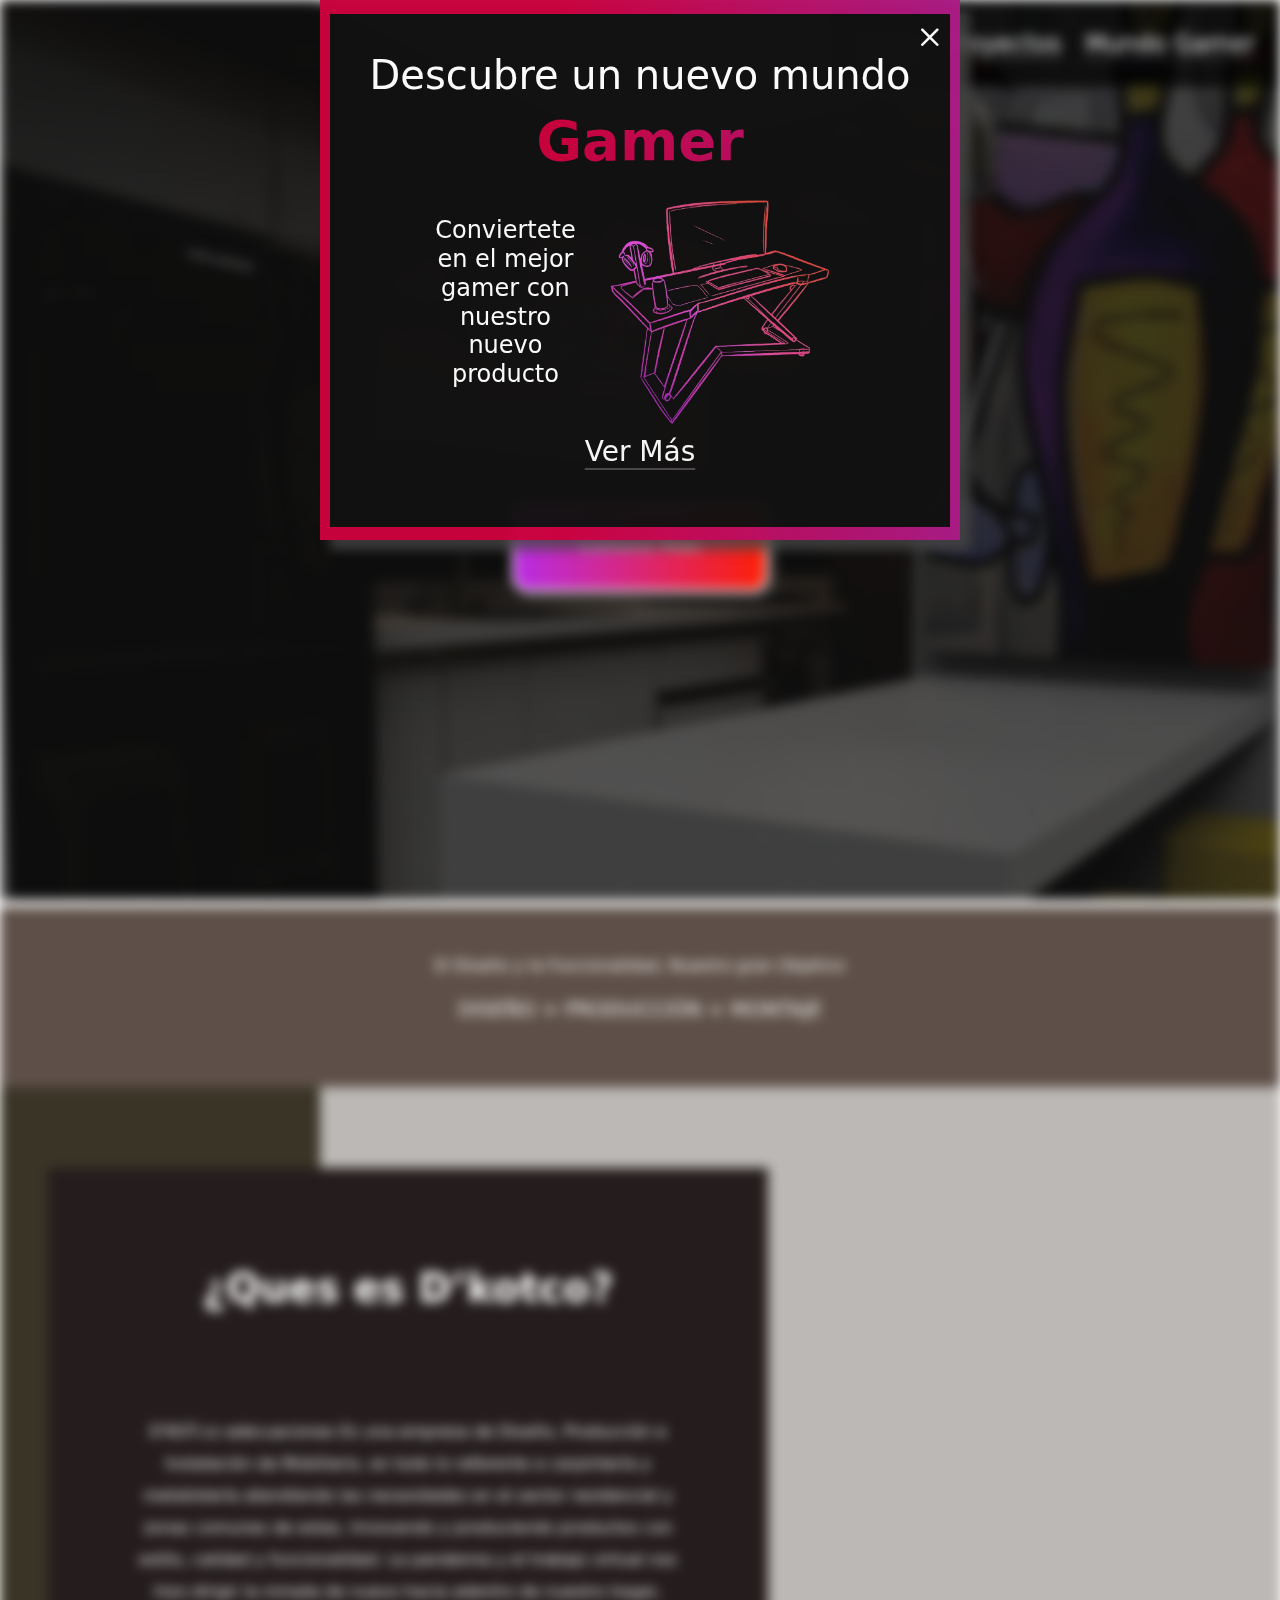
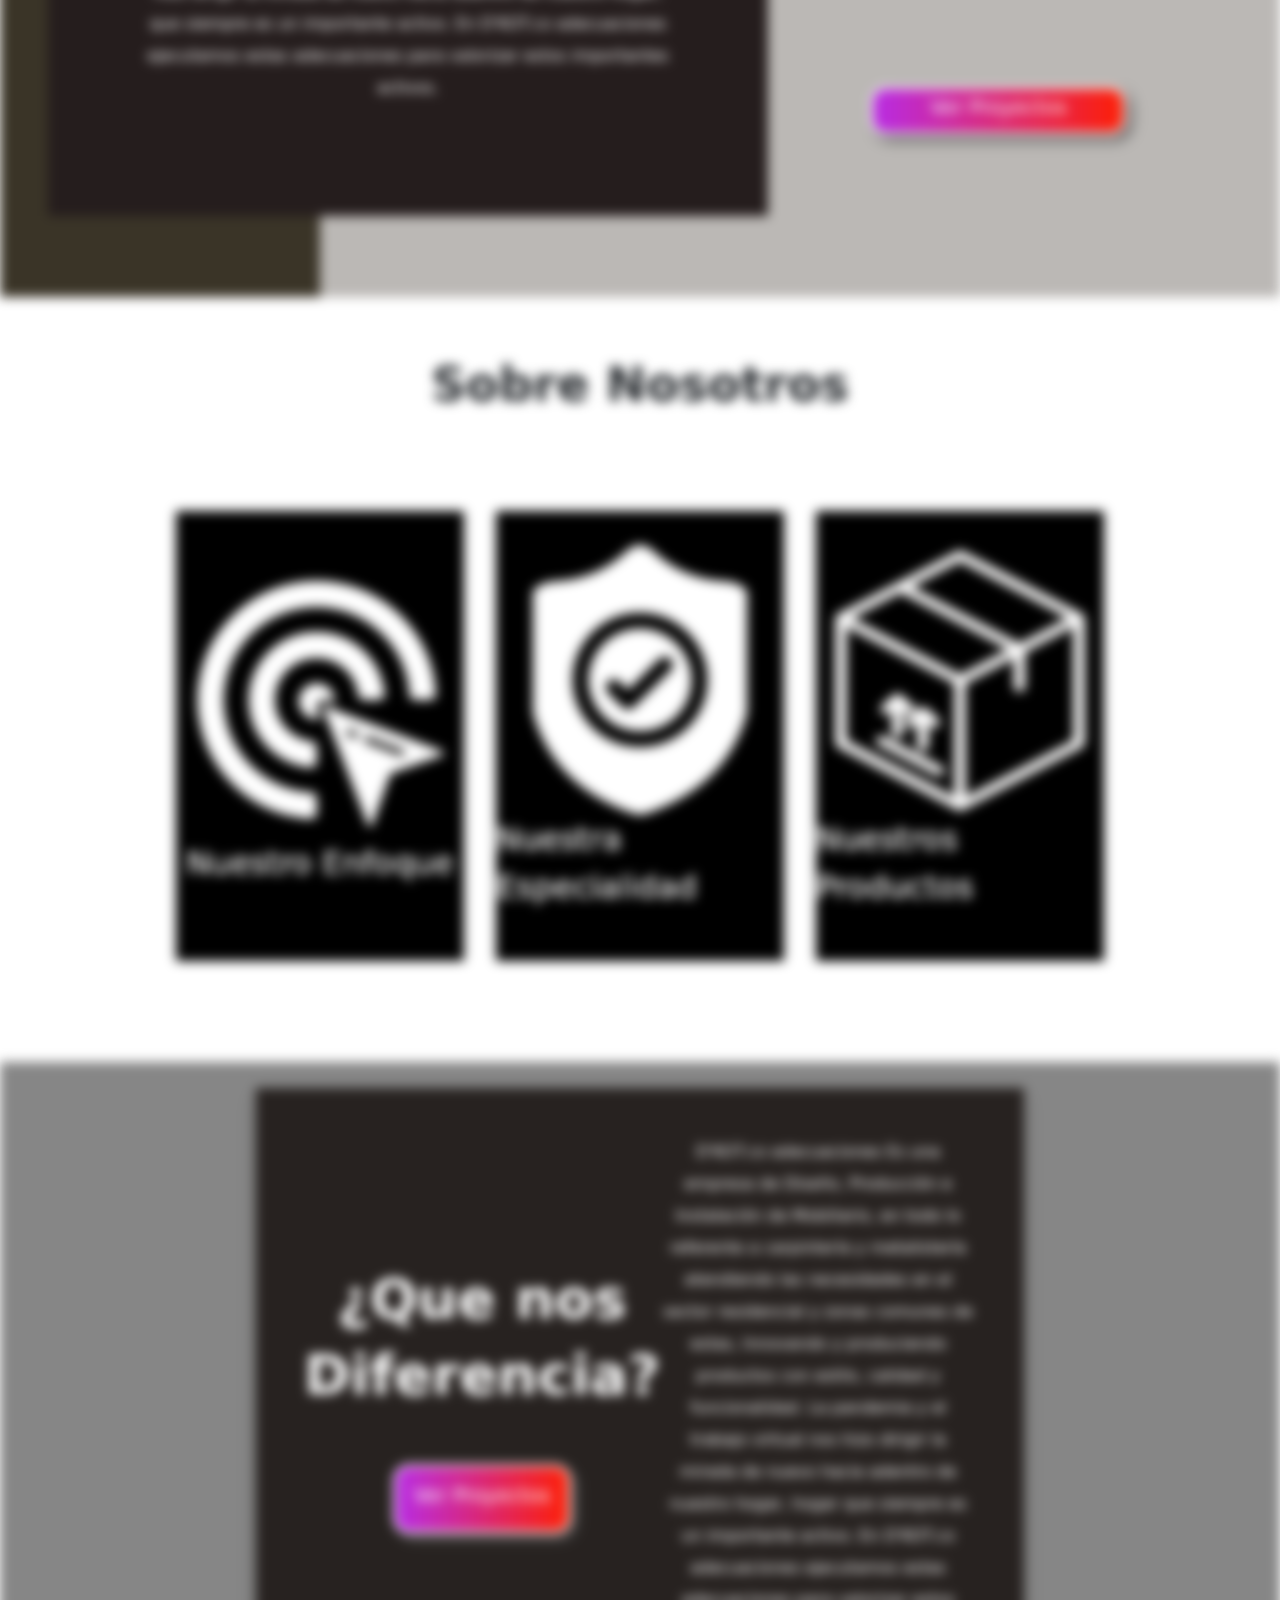
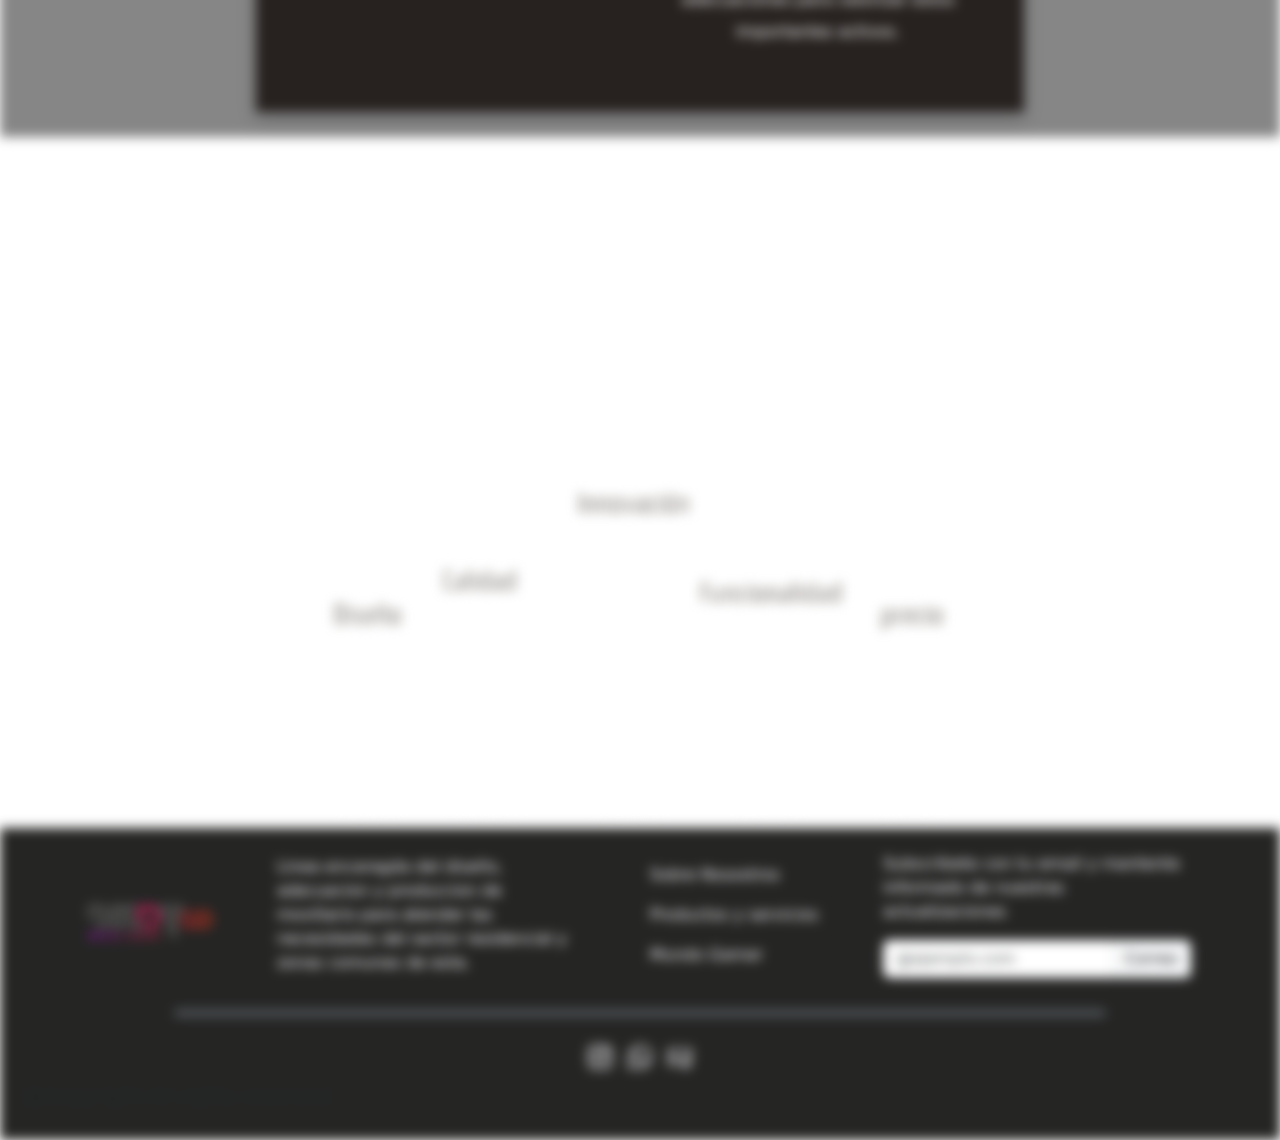
==== commit 25f95748: "mover index" ====
--- a/index.html
+++ b/index.html
@@ -4,212 +4,229 @@
 <head>
     <meta charset="UTF-8">
     <meta name="viewport" content="width=device-width, initial-scale=1.0">
-    <link rel="stylesheet" href="normalize.css">
-    <link rel="stylesheet" href="style.css">
+    <link rel="stylesheet" href="./css/normalize.css">
+    <link rel="stylesheet" href="./css/style.css">
+    <link rel="stylesheet" href="./css/menuyfooter.css">
     <link rel="stylesheet" href="	https://cdn.jsdelivr.net/npm/bootstrap@5.3.2/dist/css/bootstrap.min.css">
     <script src="https://cdn.jsdelivr.net/npm/bootstrap@5.3.2/dist/js/bootstrap.bundle.min.js"></script>
     <link rel="stylesheet" href="https://cdn.jsdelivr.net/npm/bootstrap-icons@1.11.1/font/bootstrap-icons.css">
-    <link rel="stylesheet" href="animations.css">
+    <link rel="stylesheet" href="./css/animations.css">
     <title>D'kot.co</title>
 </head>
 
 <body>
-    <header>
-        <section id="pop_up" class="pop_up position-fixed z-3 text-center d-flex  justify-content-center  ">
+    <section id="pop_up" class="pop_up position-fixed z-3 text-center d-flex  justify-content-center  ">
+        <div
+            class="pop_up_text d-flex flex-column justify-content-center p-2 align-self-center position-relative justify-content-center">
+            <h1>Descubre un nuevo mundo <h1 class="gamer fw-bold display-4 ">Gamer</h1>
+            </h1>
+            <div class="d-inliney-block w-100 h-50 d-flex justify-content-center">
+                <h4 class="w-25 text-center align-self-center">Conviertete en el mejor gamer con nuestro nuevo
+                    producto</h4>
+                <img src="./images/mesad.png" class="d-inline-block h-100 object-fit-contain flex-grow-2 " alt="">
+            </div>
+            <span id="btn_close" class=" btnclose position-absolute top-0 end-0 pe-auto display-6"> <i
+                    class="bi bi-x"></i></span>
+            <p><a href="./html/gamer.html" id="link"
+                    class=" link fs-3 link-light link-offset-2 link-underline-opacity-25 link-underline-opacity-100-hover">Ver
+                    Más</a></p>
+        </div>
+
+    </section>
+    <div class="main">
+        <nav class="menu d-flex justify-content-evenly ">
+            <a href="./html/index.html"
+                class="menu_link fs-4 link-light link-offset-2 link-underline-opacity-100 link-underline-opacity-100-hover align-self-center ">
+                Inicio</a>
+            <a href="./html/projects.html"
+                class="menu_link fs-4 link-light link-offset-2 link-underline-opacity-25 link-underline-opacity-100-hover align-self-center ">
+                Proyectos</a>
+            <a href="./html/gamer.html"
+                class="menu_link fs-4 link-light link-offset-2 link-underline-opacity-25 link-underline-opacity-100-hover align-self-center ">
+                Mundo Gamer</a>
+        </nav>
+
+        <section class="inicio d-inline-block vw-100 position-relative">
+            <div class="carousel d-inline-block w-100"></div>
             <div
-                class="pop_up_text d-flex flex-column justify-content-center p-2 align-self-center position-relative justify-content-center">
-                <h1>Descubre un nuevo mundo <h1 class="gamer fw-bold display-4 ">Gamer</h1>
-                </h1>
-                <div class="d-inline-block w-100 h-50 d-flex justify-content-center">
-                    <h4 class="w-25 text-center align-self-center">Conviertete en el mejor gamer con nuestro nuevo
-                        producto</h4>
-                    <img src="images/mesad.png" class="d-inline-block h-100 object-fit-contain flex-grow-2 " alt="">
-                </div>
-                <span id="btn_close" class=" btnclose position-absolute top-0 end-0 pe-auto display-6"> <i
-                        class="bi bi-x"></i></span>
-                <p><a href="gamer.html" id="link"
-                        class=" link fs-3 link-light link-offset-2 link-underline-opacity-25 link-underline-opacity-100-hover">Ver
-                        Más</a></p>
-            </div>
-
-        </section>
-        <div class="main">
-            <section class="inicio d-inline-block vw-100 min-vh-80 position-relative overflow-hidden ">
+                class="contenedor_inicio z-1 d-flex flex-column justify-content-center align-items-center">
+                <div class="logo d-inline-block w-50 text-center mb-5"><img src="./images/logo dkotco.png"
+                        class=" w-50 cover" alt=""></div>
+                <button type="button" class="btn_inicio  d-inline-block  mt-5 position-relative z-2 "
+                    h-ref:"descripcion">
+                    <a href="#descripcion"
+                        class="d-block w-100 h-100 text-decoration-none text-light d-flex justify-content-center">
+                        <h5 class="align-self-center">Conoce Más</h5>
+                    </a>
+                </button>
+            </div>
+        </section>
+
+        <section
+            class="transicion w-100 mx-auto d-inline-block d-flex flex-column justify-content-center align-items-center">
+            <p class="fs-light fs-6">El Diseño y la Funcionalidad, Nuestro gran Objetivo</p>
+            <p class="fs-light fs-5">DISEÑO + PRODUCCIÓN + MONTAJE</p>
+        </section>
+
+        <section
+            class="descripcion vw-100  position-relative overflow-hidden d-flex justify-content-center  flex-row align-items-center flex-wrap ">
+            <!-- <div class="descripcion_fondo d-inline-block  h-75 position-absolute "></div> -->
+            <div class="franja d-inline-block h-100 position-absolute top-0 start-0"></div>
+            <div id="descripcion"
+                class="description_text ms-5 d-inline-block  position-relative d-flex justify-content-center align-items-center  ">
+                <div class="d-inline-block w-75 h-100 d-flex flex-column justify-content-evenly position-relative">
+                    <h1 class="fw-bold  text-center">¿Ques es D’kotco?</h1>
+                    <p class="text-center fs-7 d-inline-block h-auto lh-lg">D'KOT.co adecuaciones Es una empresa de
+                        Diseño,
+                        Producción e Instalación
+                        de Mobiliario, en todo lo referente a carpintería y metalistería atendiendo las necesidades
+                        en el sector residencial y zonas comunes de estas, Innovando y produciendo productos con
+                        estilo, calidad y
+                        funcionalidad. La pandemia y el trabajo virtual nos hizo dirigir la mirada de nuevo hacia
+                        adentro de nuestro
+                        hogar, que siempre es un importante activo. En D'KOT.co adecuaciones ejecutamos estas
+                        adecuaciones
+                        para valorizar estos importantes activos.</p>
+                </div>
+            </div>
+            <div class="description_text_img d-inline-block position-relative ">
+                <button type="button"
+                    class="btn_inicio  d-inline-block w-50  position-absolute bottom-0 start-50 translate-middle-x ">
+                    <a href="./html/proyects.html"
+                        class="d-block w-100 h-100 text-decoration-none text-light d-flex justify-content-center ">
+                        <h5 class="align-self-center">Ver Proyectos</h5>
+                    </a>
+                </button>
+            </div>
+
+
+
+        </section>
+
+
+        <section
+            class="sobre_nos d-inline-block h-auto vw-100 position-relative overflow-hidden d-flex flex-column justify-content-center">
+            <h1 class="sobre_nos_title w-auto display-5 fw-bold position-relative z-1 mx-auto mt-5  ">Sobre Nosotros</h1>
+            <div class="fondo_sobre_nos d-inline-block w-100 h-100 position-absolute z-0"> </div>
+            <div
+                class="texto_sobre_nos d-inline-block w-75 position-relative d-flex flex-column justify-content-evenly align-items-center align-self-center">
                 <div
-                    class="contenedor_inicio h-100 position-absolute top-0 end-0 z-1 d-flex flex-column justify-content-center align-items-center">
-                    <div class="motivo_inicio position-absolute z-0 w-100 h-100"><img src="images/motivo2.png"
-                            class="w-100 h-100 object-fit-fill" alt=""></div>
-                    <div class="logo position-relative d-inline-block w-50 z-1 mb-5"><img src="images/logo dkotco.png"
-                            class=" w-100 cover" alt=""></div>
-                    <button type="button" class="btn_inicio  d-inline-block w-50 mt-5 position-relative z-2 "
-                        h-ref:"descripcion">
-                        <a href="#descripcion" class="d-block w-100 h-100 text-decoration-none text-light py-4">
-                            <h5>Conoce Más</h5>
-                        </a>
-                    </button>
-                </div>
-                <div id="carouselExampleAutoplaying"
-                    class="carousel slide d-inline-block w-100 h-100 position-absolute " data-bs-ride="carousel">
-                    <div class="carousel-inner">
-                        <div class="carousel-item active">
-                            <img src="images/slide/background header.png" class="d-block w-100 h-100 object-fit-fill"
-                                alt="...">
-                        </div>
-                        <div class="carousel-item">
-                            <img src="images/slide/Animacion casa.jpg" class="d-block w-100 h-100 object-fit-fill"
-                                alt="...">
-                        </div>
-                        <div class="carousel-item">
-                            <img src="..." class="d-block w-100" alt="...">
-                        </div>
+                    class="tarjeta_contenedor d-inline-block w-100 d-flex flex-row flex-wrap justify-content-evenly justify-items-evenly aling-content-center">
+                    <div id="tarjeta1" class="tarjeta  d-inline-block  m-3 " onmouseenter="voltear(tarjeta1,2)"
+                        onmouseleave="voltear(tarjeta1,1)">
+                        <div
+                            class="d-inline-block  position-absolute h-100 w-100 d-flex flex-column justify-content-center align-items-center">
+                            <img src="./images/icon1-enfoque.png " height="60%" class="object-fit-contain" alt="">
+                            <p class="fs-2">Nuestro Enfoque</p>
+                        </div>
+                        <div
+                            class="d-inline-block invisible h-100 w-100 d-flex flex-column justify-content-center align-items-center ">
+                            <ul class="lh-lg">
+                                <li class="fs-3 ">Innovacion</li>
+                                <li class="fs-3 ">Funcionalidad</li>
+                                <li class="fs-3 ">Diseño/linea</li>
+                                <li class="fs-3 ">Calidad</li>
+                                <li class="fs-3 ">Precio</li>
+                            </ul>
+                        </div>
+
                     </div>
-                </div>
-            </section>
-
-            <section
-                class="transicion w-100 mx-auto d-inline-block d-flex flex-column justify-content-center align-items-center">
-                <p class="fs-light fs-6">El Diseño y la Funcionalidad, Nuestro gran Objetivo</p>
-                <p class="fs-light fs-5">DISEÑO + PRODUCCIÓN + MONTAJE</p>
-            </section>
-
-            <section
-                class="descripcion vw-100  position-relative overflow-hidden d-flex justify-content-center  flex-row align-items-center flex-wrap ">
-                <!-- <div class="descripcion_fondo d-inline-block  h-75 position-absolute "></div> -->
-                <div class="franja d-inline-block h-100 position-absolute top-0 start-0"></div>
-                <div id="descripcion"
-                    class="description_text ms-5 d-inline-block  h-75  position-relative d-flex justify-content-center align-items-center  ">
-                    <div class="d-inline-block w-75 h-100 d-flex flex-column justify-content-evenly position-relative">
-                        <h1 class="fw-bold  text-center">¿Ques es D’kotco?</h1>
-                        <p class="text-center fs-5 d-inline-block h-auto lh-lg">D'KOT.co adecuaciones Es una empresa de
-                            Diseño,
-                            Producción e Instalación
-                            de Mobiliario, en todo lo referente a carpintería y metalistería atendiendo las necesidades
-                            en el
-                            sector
-                            residencial y
-                            zonas comunes de estas, Innovando y produciendo productos con estilo, calidad y
-                            funcionalidad. La
-                            pandemia y el trabajo virtual nos hizo dirigir la mirada de nuevo hacia adentro de nuestro
-                            hogar,
-                            hogar
-                            que siempre es un importante activo. En D'KOT.co adecuaciones ejecutamos estas adecuaciones
-                            para
-                            valorizar
-                            estos importantes activos.</p>
+                    <div id="tarjeta2"
+                        class="tarjeta d-inline-block  m-3 d-flex flex-column justify-content-center align-items-center "
+                        onmouseenter="voltear(tarjeta2,2)" onmouseleave="voltear(tarjeta2,1)">
+                        <div
+                            class="d-inline-block  position-absolute h-100 w-100 d-flex flex-column justify-content-center align-items-center">
+                            <img src="./images/icon2-especialidad.png" height="60%" class="object-fit-contain" alt="">
+                            <p class="fs-2">Nuestra Especialidad</p>
+                        </div>
+                        <div
+                            class="d-inline-block invisible  position-absolute h-100 w-100 d-flex flex-column justify-content-center align-items-center">
+                            <ul class="lh-lg">
+                                <li class="fs-3 ">Metalistería</li>
+                                <li class="fs-3 ">Carpintería</li>
+                                <li class="fs-3 ">Armado y Producción</li>
+                            </ul>
+                        </div>
+
                     </div>
-                </div>
-                <div class="description_text_img d-inline-block position-relative ">
-                    <button type="button"
-                        class="btn_inicio  d-inline-block w-50  position-absolute bottom-0 start-50 translate-middle-x ">
+                    <div id="tarjeta3"
+                        class="tarjeta  d-inline-block m-3 d-flex flex-column justify-content-center  align-items-center"
+                        onmouseenter="voltear(tarjeta3,2)" onmouseleave="voltear(tarjeta3,1)">
+                        <div
+                            class="d-inline-block  position-absolute h-100 w-100 d-flex flex-column justify-content-center align-items-center">
+                            <img src="./images/icon3-productos.png" height="60%" class="object-fit-contain" alt="">
+                            <p class="fs-2">Nuestros Productos</p>
+                        </div>
+
+
+                    </div>
+
+                </div>
+        </section>
+
+        <section
+            class="dif d-inline-block vw-100 h-auto position-relative d-flex flex-column align-items-center justify-content-center ">
+            <div
+                class="dif_texto d-inline-block w-75 d-flex flex-row justify-content-evenly justify-items-center align-items-center flex-wrap p-5 shadow position-relative ">
+                <div class="texto1 d-inline-block w-auto h-auto text-center ">
+                    <h1 class=" fw-bold display-4">¿Que nos </h1>
+                    <h1 class=" fw-bold display-4">Diferencia?</h1>
+                    <button type="button" class="btn_inicio d-inline-block w-50 h-auto mt-5 p-3">
                         <h5>Ver Proyectos</h5>
                     </button>
                 </div>
-
-
-
-            </section>
-
-
-            <section
-                class="sobre_nos d-inline-block h-auto vw-100 position-relative overflow-hidden d-flex flex-column justify-content-center">
-                <h1 class="sobre_nos_title display-5 fw-bold position-relative z-1 mx-auto mt-5 ">Sobre Nosotros</h1>
-                <div class="fondo_sobre_nos d-inline-block w-100 h-100 position-absolute z-0"> </div>
-                <div
-                    class="texto_sobre_nos d-inline-block w-75 position-relative d-flex flex-column justify-content-evenly align-items-center align-self-center">
-                    <div
-                        class="tarjeta_contenedor d-inline-block w-100 d-flex flex-row flex-wrap justify-content-evenly justify-items-evenly aling-content-center">
-                        <div id="tarjeta1" class="tarjeta  d-inline-block  m-3 " onmouseenter="voltear(tarjeta1,2)"
-                            onmouseleave="voltear(tarjeta1,1)">
-                            <div
-                                class="d-inline-block  position-absolute h-100 w-100 d-flex flex-column justify-content-center align-items-center">
-                                <img src="images/icon1-enfoque.png " height="60%" class="object-fit-contain" alt="">
-                                <p class="fs-2">Nuestro Enfoque</p>
-                            </div>
-                            <div
-                                class="d-inline-block invisible h-100 w-100 d-flex flex-column justify-content-center align-items-center ">
-                                <ul class="lh-lg">
-                                    <li class="fs-3 ">Innovacion</li>
-                                    <li class="fs-3 ">Funcionalidad</li>
-                                    <li class="fs-3 ">Diseño/linea</li>
-                                    <li class="fs-3 ">Calidad</li>
-                                    <li class="fs-3 ">Precio</li>
-                                </ul>
-                            </div>
-
-                        </div>
-                        <div id="tarjeta2"
-                            class="tarjeta d-inline-block  m-3 d-flex flex-column justify-content-center align-items-center "
-                            onmouseenter="voltear(tarjeta2,2)" onmouseleave="voltear(tarjeta2,1)">
-                            <div
-                                class="d-inline-block  position-absolute h-100 w-100 d-flex flex-column justify-content-center align-items-center">
-                                <img src="images/icon2-especialidad.png" height="60%" class="object-fit-contain" alt="">
-                                <p class="fs-2">Nuestra Especialidad</p>
-                            </div>
-                            <div
-                                class="d-inline-block invisible  position-absolute h-100 w-100 d-flex flex-column justify-content-center align-items-center">
-                                <ul class="lh-lg">
-                                    <li class="fs-3 ">Metalistería</li>
-                                    <li class="fs-3 ">Carpintería</li>
-                                    <li class="fs-3 ">Armado y Producción</li>
-                                </ul>
-                            </div>
-
-                        </div>
-                        <div id="tarjeta3"
-                            class="tarjeta  d-inline-block m-3 d-flex flex-column justify-content-center  align-items-center"
-                            onmouseenter="voltear(tarjeta3,2)" onmouseleave="voltear(tarjeta3,1)">
-                            <div
-                                class="d-inline-block  position-absolute h-100 w-100 d-flex flex-column justify-content-center align-items-center">
-                                <img src="images/icon3-productos.png" height="60%" class="object-fit-contain" alt="">
-                                <p class="fs-2">Nuestros Productos</p>
-                            </div>
-
-
-                        </div>
-
-                    </div>
-            </section>
-
-            <section
-                class="dif d-inline-block vw-100 position-relative d-flex flex-column align-items-center justify-content-center ">
-                <div
-                    class="dif_texto d-inline-block w-75  d-flex flex-row justify-content-evenly justify-items-center align-items-center flex-wrap p-5 shadow position-relative">
-                    <div class="texto1 d-inline-block w-auto h-75 text-center ">
-                        <h1 class=" fw-bold display-4">¿Que nos </h1>
-                        <h1 class=" fw-bold display-4">Diferencia?</h1>
-                        <button type="button" class="btn_inicio d-inline-block w-50 h-auto mt-5 p-3">
-                            <h5>Ver Proyectos</h5>
-                        </button>
-                    </div>
-                    <h5 class="d-inline-block h-auto lh-lg text-center ">
-                        D'KOT.co adecuaciones Es una empresa de Diseño, Producción e Instalación de
-                        Mobiliario, en todo lo referente a carpintería y metalistería atendiendo las necesidades en el
-                        sector
-                        residencial y
-                        zonas comunes de estas, Innovando y produciendo productos con estilo, calidad y funcionalidad.
-                        La pandemia y el trabajo virtual nos hizo dirigir la mirada de nuevo hacia adentro de nuestro
-                        hogar, hogar que siempre es un importante activo. En D'KOT.co adecuaciones ejecutamos estas
-                        adecuaciones para valorizar estos importantes activos.
-                    </h5>
-                </div>
-            </section>
-
-            <section class="pilares vw-100 position-relative d-flex flex-column  aling-items-center ">
-                <div class="pilares_fondo d-inline-block w-100 h-100 position-absolute"></div>
-                <h1 class="pil_text display-5 text-center position-relative z-1 fw-bold mt-5">Nuestros Pilares</h1>
-                <img src="images/pil.png"
-                    class="pil_img h-auto object-fit-scale z-1 position-absolute align-self-center" alt="" width="60%">
-
-            </section>
-
-            <footer class="vw-100 mt-3">
-
-            </footer>
-        </div>
-       
-
-
-        <script src="app.js"></script>
+                <p class="fs-7 d-inline-block h-auto lh-lg text-center ">
+                    D'KOT.co adecuaciones Es una empresa de Diseño, Producción e Instalación de
+                    Mobiliario, en todo lo referente a carpintería y metalistería atendiendo las necesidades en el
+                    sector
+                    residencial y
+                    zonas comunes de estas, Innovando y produciendo productos con estilo, calidad y funcionalidad.
+                    La pandemia y el trabajo virtual nos hizo dirigir la mirada de nuevo hacia adentro de nuestro
+                    hogar, hogar que siempre es un importante activo. En D'KOT.co adecuaciones ejecutamos estas
+                    adecuaciones para valorizar estos importantes activos.
+                </p>
+            </div>
+        </section>
+
+        <section class="pilares vw-100 position-relative d-flex flex-column  aling-items-center ">
+            <div class="pilares_fondo d-inline-block w-100 h-100 position-absolute"></div>
+            <h1 class="pil_text display-5 text-center position-relative z-1 fw-bold mt-5">Nuestros Pilares</h1>
+            <img src="./images/pil.png" class="pil_img h-auto object-fit-contain z-1 position-absolute align-self-center bottom-0 "
+                alt="" width="60%">
+
+        </section>
+
+        <footer class="vw-100 mt-3 d-flex flex-column justify-content-center p-4">
+            <div class="conet_1 d-flex flex-nowrap text-light justify-content-evenly align-items-center">
+                <img src="./images/logo dkotco.png" class="object-fit-cover" alt="" width="10%">
+                <p class="w-25">Linea encaragda del diseño, adecuacion y produccion de moviliario para atender las necesidades del sector residencial y zonas comunes de esta.</p>
+                <div>
+                    <p>Sobre Nosostros</p>
+                    <p>Productos y servicios</p>
+                    <p>Mundo Gamer</p>
+                </div>
+                <div class="w-25">
+                    <p>Subscribete con tu email y mantente informado de nuestras actualizaciones</p>
+                    <div class="input-group mb-3">
+                        <input type="text" class="form-control" placeholder="@ejemplo.com" aria-label="Recipient's username" aria-describedby="basic-addon2">
+                        <span class="input-group-text" id="basic-addon2">Correo</span>
+                      </div>
+                </div>
+            </div>
+            <hr class="border border-secondary border-3 opacity-75 w-75 align-self-center">
+            <div class="d-flex justify-content-center align-self-center justify-content-center w-25">
+                <i class="fs-4 m-2 text-light bi bi-instagram"></i>
+                <i class="fs-4 m-2 text-light bi bi-whatsapp"></i>
+                <i class="fs-4 m-2 text-light bi bi-envelope-at"></i>
+            </div>
+            <h5>@Copyright All rights reserved</h5>
+            </div>
+        </footer>
+    </div>
+
+
+
+    <script src="./js/app.js"></script>
 </body>
 
 </html>--- a/css/style.css
+++ b/css/style.css
@@ -0,0 +1,277 @@
+
+:root{
+    --gris:  #59564F;
+    --cafeoscuro: #5c5244  ;
+    --degradado: linear-gradient(90deg, #BA2CDD 3.46%, #FF1F00 102.52%);
+}
+
+*{
+    margin: 0;
+    padding: 0;
+}
+.menu{
+    background-color: #000000b5;
+}
+.blur_active{ 
+    filter: blur(6px);
+    pointer-events: none;
+    user-select: none;
+}
+
+.pop_up{
+    width: 50vw;
+    height: 60vh;
+    background: linear-gradient(90deg, #ca033f 12.48%, #962db6 47.55%, #1e15a0 83.54%);
+    background-size: 300% 500%;
+    color: white;
+    left: 25%;
+    filter: drop-shadow(10px 10px 6px #484747d2);
+    animation: trasladar 2s , change 6s infinite ;
+    opacity: 0.98;
+
+}
+.pop_up_text{
+    width: 97%;
+    height: 95%;
+    background: rgb(19, 18, 18);
+}
+
+.pop_up .gamer , .pop_up .link:hover{
+    background: linear-gradient(90deg, #ca033f 12.48%, #962db6 47.55%, #1e15a0 83.54%);
+    background-size: 300% 500%;
+     -webkit-background-clip: text;
+    -webkit-text-fill-color: transparent;
+    animation: change 6s infinite;
+}
+
+.btnclose{
+    cursor: pointer;
+}
+
+.inicio{
+    height: 100vh;
+    overflow: hidden;
+}
+.logo{
+    object-fit: cover;
+}
+.contenedor_inicio{
+    width: 100vw;
+    height: 100vh;
+    background-color: rgba(0, 0, 0, 0.664);
+    box-sizing: content-box;
+    position: absolute;
+    bottom: 0;
+}
+.carousel{
+    position: relative;
+    width: 100vw;
+    height: 100vh;
+    box-sizing: content-box;
+    background: black url(../images/slide/back2.png) no-repeat;
+    background-size: cover;
+    animation: 20s zoom ease-in-out alternate infinite;
+}
+.motivo_inicio img{
+    mix-blend-mode:hard-light;
+    opacity: 0%;
+}
+
+.btn_inicio{
+    width: 20%;
+    height: 10%;
+    background: var(--degradado);
+    box-shadow: 5px 5px 10px rgb(87, 86, 86) ;
+    border: solid 0.2em white ;
+    border-radius: 1em;
+    color: white;
+}
+
+.btn_inicio a{
+    font-size: 80px;
+}
+
+.btn_inicio:hover{
+    filter: brightness(1.1) drop-shadow(0 0 1rem rgb(197, 117, 117));
+}
+
+
+/* -------------------------------- parrafo  -------------------------------- */
+
+.transicion{
+    height: 20vh;
+    background-color: rgb(94, 80, 72) ;
+    color: white;
+}
+
+/* -------------------------------- que es -------------------------------- */
+.descripcion{
+    height: 98vh;
+    background-color: rgb(187, 184, 181);
+    color: rgb(255, 255, 255);
+}
+.franja{
+    width: 25%;
+    background-color: #3a3427
+}
+
+/* .descripcion_fondo{
+    width: 70%;
+    background: #837561 url(../images/motivo3.png) no-repeat  ;
+    background-size: cover;
+    background-blend-mode: luminosity;
+    filter: brightness(0.8);
+    box-shadow: 10px 10px  10px  rgba(65, 64, 64, 0.336);
+}*/
+
+.description_text {
+    height: 90%;
+    background-color: #251d1d;
+    flex: 1 0 45vw;
+}
+
+.description_text_img{
+    background: url(../images/prueba.png) ;
+    background-size:contain;
+    background-attachment: fixed;
+    background-position: 40% 100%;
+    height: 60%;
+    min-width: 20vh;
+    flex: 0 0 40vw ;
+    left: -2%;
+
+}
+
+/* -------------------------------- sobre nos -------------------------------- */
+.transicion2{
+    margin: auto;
+    height: 10vh;
+    background-color: #30241d;
+    color: rgb(46, 44, 43);
+}
+
+.sobre_nos{
+    min-height: 85vh;
+}
+
+
+.fondo_sobre_nos{
+    background: url(../images/fondo\ about.png) no-repeat fixed;
+    background-size: cover;
+    filter: contrast(0.4) brightness(0.9) sepia(0.3);
+}
+.sobre_nos_title{
+    mix-blend-mode: overlay;
+}
+.texto_sobre_nos{
+    width: 80%;
+    height: fit-content;
+    min-height: 70vh;
+    mix-blend-mode:overlay;
+}
+
+.tarjeta_contenedor{
+    height: fit-content;
+    display: flex;
+}
+
+.tarjeta{
+    height: 50vh;
+    color: white;
+    min-width:fit-content;
+    background-color: #42403f;
+    flex: 1 0 30%;
+    overflow: hidden;
+    filter: contrast(3) ;
+ 
+}
+.side2{
+    background-color: #75675d;
+    animation: frontback 2s;
+}
+
+.dif{
+    background-color: rgb(134, 134, 134);
+    min-height: 70vh;
+    padding: 2% 10%;
+}
+.dif_texto{
+    background-color: #110b08d0;
+    color: white;
+}
+.dif_texto  .texto1 {
+    flex: 1 0 20vw;
+}
+.dif_texto  p {
+    flex: 3 0 20vw;
+}
+
+.pilares{
+    min-height: 50vh;
+}
+.pilares_fondo{
+    background-color: #000000;
+    background: url(../images/image\ pill.png) no-repeat fixed;
+    background-size: cover;
+    filter: brightness(0.4) grayscale(1.2) contrast(0.8);
+}
+
+.pil_img{
+    bottom: 0;
+}
+.pil_text{
+    color: rgba(255, 255, 255, 0.589);
+}
+
+
+@media (max-width: 2400px) {
+    .descripcion{height: 90vh;}
+    .description_text{height: 80%;}
+    .dif{height: 70vh;}
+    .dif_texto{height: 80%;}
+    .texto_sobre_nos{height: 30vh;}
+    .pilares{height: 75vh;}
+    .pil_img{width: 50%;}
+}
+@media (max-width: 1000px) {
+    .inicio{height: 80vh;}
+    .transicion{background-color: #000000d7;}
+    .description_text_img{
+        flex-basis: 35%;
+        height: 50%;
+    }
+    .pilares{height: 40vh;}
+    .pil_img{width: 55%;}
+    .tarjeta_contenedor{max-width: 60vw;}
+    .tarjeta{
+        height: 30vh;
+        flex-basis: 35%;
+    }
+}
+@media (max-width: 500px) {
+    .inicio{
+        height: 100vh;
+        overflow:hidden;
+    }
+    .carousel{
+        height: 70%;
+        background:rgba(0, 0, 0, 0.482) url(../images/slide/back2.png) no-repeat;
+        background-size: cover;
+        background-blend-mode: color-dodge;
+        background-position: 100% 0%;
+    }
+    .contenedor_inicio{
+        background-color: #151515;
+        width: 100vw;
+        height: 30%;
+    }
+    .transicion{
+        visibility: hidden;
+        position: absolute;
+    }
+    .description_text{flex-basis: 90vw; margin-left: 0;}
+    .dif_texto{flex-basis: 90vw; min-width: 90vw;}
+    .texto_sobre_nos{flex-basis: 90vw;}
+    .pilares{height: 75vh;}
+    .pil_img{width: 50%;}
+}--- a/css/menuyfooter.css
+++ b/css/menuyfooter.css
@@ -0,0 +1,27 @@
+*{
+    margin: 0;
+    padding: 0;
+}
+
+.menu{
+    width: 35vw;
+    margin: auto;
+    min-height: 2vh;
+    padding: 2% 0%;
+    left: 65vw;
+    position: fixed;
+    z-index: 5;
+    box-sizing: content-box;
+}
+.menu_link:hover{
+    background: linear-gradient(90deg, #eca5bb 12.48%, #ea9eff 47.55%, #aaa4ff 83.54%);
+    background-size: 300% 500%;
+    -webkit-background-clip: text;
+    -webkit-text-fill-color: transparent;  
+}
+
+footer{
+    height:fit-content;
+    min-height: 25vh;
+    background-color: #252524;
+}--- a/css/animations.css
+++ b/css/animations.css
@@ -0,0 +1,42 @@
+
+@keyframes trasladar {
+    0% {
+      transform: scale(0.8);
+      opacity: 0.4;
+    }
+    100% {
+      opacity: 0.98;
+    }
+  }
+
+  @keyframes change{
+    0%{
+        background-position: 0 50%;
+    }
+    50%{
+        background-position: 100% 50%;
+    }
+    100%{
+        background-position: 0 50%;
+    }
+}
+
+
+@keyframes frontback{
+    0% {
+      transform: translate(0,-100%);
+    }
+    100% {
+      transform: translate(0,0);
+    }
+  }
+
+  @keyframes zoom{
+    0% {
+      transform: scale(1);
+    }
+    100% {
+      transform: scale(1.2);
+    }
+  }
+
